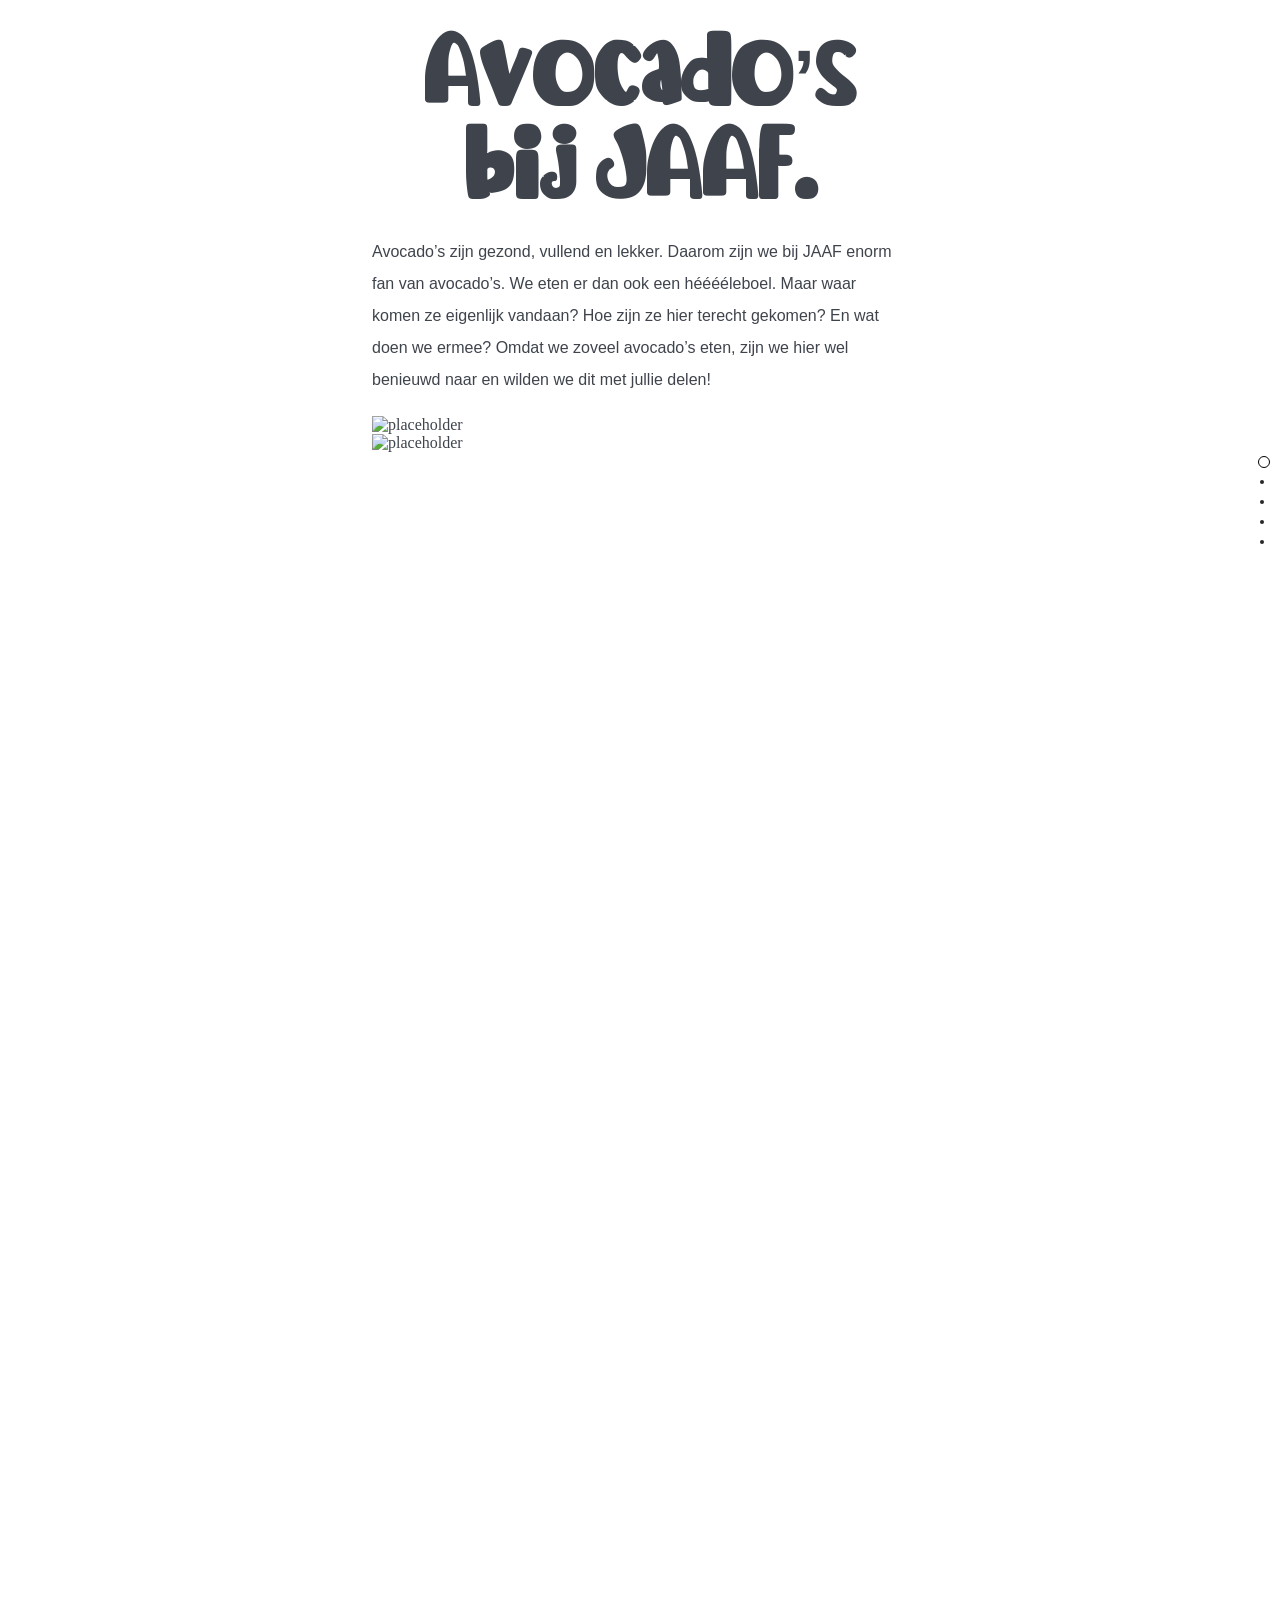
==== index.html @ becb2dcf "Update index.html add html code for horizontal timeline implementation" ====
<!DOCTYPE html>
<html lang="nl">
<head>
  <title>Avocado's bij JAAF</title>
  <meta charset="utf-8">
  <meta name="viewport" content="width=device-width, initial-scale=1">
    
	<link rel="stylesheet" href="css/main.css">
	<link href='css/onepage-scroll.css' rel='stylesheet' type='text/css'>
	<script type="text/javascript" src="https://code.jquery.com/jquery-1.9.1.js"></script>
</head>

<body>
	<main>
		<article>
			<header>
				<h1>Avocado’s bij JAAF.</h1>
				<p>
					Avocado’s zijn gezond, vullend en lekker. Daarom zijn we bij JAAF enorm fan van avocado’s. 
					We eten er dan ook een hééééleboel. Maar waar komen ze eigenlijk vandaan? Hoe zijn ze hier terecht gekomen?
					En wat doen we ermee? Omdat we zoveel avocado’s eten, zijn we hier wel benieuwd naar en wilden we dit met 
					jullie delen!
				</p>
				</div>
				
				<div id="scene">
					<div data-depth="0.2"><img src="https://via.placeholder.com/600x600/09f/fff" alt="placeholder"/></div>
					<div data-depth="0.6"><img src="https://via.placeholder.com/400x400" alt="placeholder"/></div>
				</div> 
			</header>
		</article>
		
		<article class="part-1">
			<section>
				<h1>Een beetje achtergrondinformatie</h1>
				<p>
					De avocado Persea americana is een boom uit Centraal Amerika en staat bekend om zijn gelijknamige voor
					consumptie geschikte vrucht, de avocado of ook wel advocaatpeer genoemd.</p>
				<p>

				<p>
					Het woord ‘avocado’ komt van het spaanse aguacate dat komt van het Nahuati woord ahuacatl. Het Nahuati 
					woord word ook gebruikt voor ‘testikel’, waarschijnlijk door de overeenkomst in uiterlijk tussen de vrucht 
					en het lichaamsdeel.
				</p>

				<p>
					De avocado is peervormig tot rond, 7 tot soms 20 cm lang en kan tot 2,3 kg wegen. De kleur van de schil 
					varieert van groent tot donkerbruin en paarsachtig. De schil van de vrucht is min of meer oneffen of bobbelig.
				</p>

				<p>Het zachte, romige vruchtvlees is groen of geel van kleur en smaakt nootachtig.</p>

				<figure>
					<figcaption></figcaption>
				</figure>
			</section>
		</article>

		<article class="part-2">
			<section>
				<h1>Welke rassen worden in Nederland verkocht?</h1>
				<p>
					In Nederland worden vier verschillende rassen verkocht. Degene die het meest wordt verkocht (en gekocht), 
					is de Hass.
				</p>

				<div class="btns">
					<a href="#one">one</a>
					<a href="#two">two</a>
					<a href="#three">three</a>
					<a href="#four">four</a>
				</div>

				<div id="container "class="avo-info">
					<div id="one">
						<figure></figure>
						<figcaption></figcaption>
						<p>This is the first.</p>
					</div>

					<div id="two">
						<figure></figure>
						<figcaption></figcaption>
						<p>This is the second.</p>
					</div>

					<div id="three"> 
						<figure></figure>
						<figcaption></figcaption>
						<p>And in comes the third.</p>
					</div>

					<div id="four">
						<figure></figure>
						<figcaption></figcaption>
						<p>Last but not least.</p>
					</div>
				</div>
			</section>
		</article>

		<article class="part-3">
			<section>
				<h1>Waar gaan al die avocado’s heen? </h1>
				<p>
						Nederland is na de VS de grootste avocado-importeur ter wereld. Het gros gaat door naar andere landen,
						maar Nederlanders eten zelf ook vier keer meer avocado’s dan in 2008: 39 miljoen. Drie redenen daarvoor:
				</p>
				<ul>
					<li>De avocado is gezond</li>
					<li>De avocado is een instagramster</li>
					<li>De avocado is een allemansvriend</li>
				</ul>
				<aside class="cd-h-timeline js-cd-h-timeline margin-bottom-md">
						<div class="cd-h-timeline__container container">
							 <div class="cd-h-timeline__dates">
									<div class="cd-h-timeline__line">
										 <ol>
												<li><a href="#0" data-date="16/01/2014" class="cd-h-timeline__date cd-h-timeline__date--selected">Import</a></li>
												<li><a href="#0" data-date="28/02/2014" class="cd-h-timeline__date">Export</a></li>
												<!-- other dates here -->
										 </ol>
				 
										 <span class="cd-h-timeline__filling-line" aria-hidden="true"></span>
									</div> <!-- .cd-h-timeline__line -->
							 </div> <!-- .cd-h-timeline__dates -->
				 
							 <ul>
									<li><a href="#0" class="text-replace cd-h-timeline__navigation cd-h-timeline__navigation--prev cd-h-timeline__navigation--inactive">Prev</a></li>
									<li><a href="#0" class="text-replace cd-h-timeline__navigation cd-h-timeline__navigation--next">Next</a></li>
							 </ul>
						</div> <!-- .cd-h-timeline__container -->
				 
						<div class="cd-h-timeline__events">
							 <ol>
									<li class="cd-h-timeline__event cd-h-timeline__event--selected text-component">
										 <div class="cd-h-timeline__event-content container">
												<h2 class="cd-h-timeline__event-title">Import van Avocado's (in Nederland)</h2>
												<em class="cd-h-timeline__event-date">van 2008 tot 2018</em>
						
										 </div>
									</li>
				 
									<li class="cd-h-timeline__event text-component">
										 <!-- event description here -->
										 <div class="cd-h-timeline__event-content container">
												<h2 class="cd-h-timeline__event-title">Export van Avocado's (in Nederland)</h2>
												<em class="cd-h-timeline__event-date">van 2008 tot 2018</em>
						
										 </div>
									</li>
				 
									<!-- other descriptions here -->
							 </ol>
						</div> <!-- .cd-h-timeline__events -->
					</aside>
			
			</section>
		</article>

		<article class="part-4">
			<section>
				<h1>Maar hoe eet je een avocado?</h1>
				<p>Bij Jaaf eten we de avocado meestal met een beetje zout en peper op en stukje brood. Maar wat zouden we er 
					nog meer mee kunnen doen? </p>

				<iframe></iframe>
			</section>
		</article>
	</main>


</body>


<script src="https://cdnjs.cloudflare.com/ajax/libs/parallax/3.1.0/parallax.min.js"></script>
<script type="text/javascript" src="js/jquery.onepage-scroll.js"></script>
<script src="js/script.js"></script>

<script src="js/timeline/util.js"></script> <!-- util functions included in the CodyHouse framework -->
<script src="js/timeline/swipe-content.js"></script> <!-- A Vanilla JavaScript plugin to detect touch interactions -->
<script src="js/timeline/main.js"></script>
</html>
---- css/main.css ----
/* #RESET */
html, body, div, span, applet, object, iframe,
h1, h2, h3, h4, h5, h6, p, blockquote, pre,
a, abbr, acronym, address, big, cite, code,
del, dfn, em, img, ins, kbd, q, s, samp,
small, strike, strong, sub, sup, tt, var,
b, u, i, center,
dl, dt, dd, ol, ul, li,
fieldset, form, label, legend,
table, caption, tbody, tfoot, thead, tr, th, td,
article, aside, canvas, details, embed, 
figure, figcaption, footer, header, hgroup, 
menu, nav, output, ruby, section, summary,
time, mark, audio, video {
	margin: 0;
	padding: 0;
	border: 0;
	font-size: 100%;
	font: inherit;
	vertical-align: baseline;
}

*{
  box-sizing: border-box;
}

/* #STYLEGUIDE */
@import url('https://fonts.googleapis.com/css?family=Noto+Serif+KR:900&display=swap');
@import url('https://fonts.googleapis.com/css?family=Open+Sans:400,600,700&display=swap');

:root{
  --neutral-light: #ffffff;
  --neutral-dark: #3F444C;
  --b-dark: #684B37;
  --b-light: #AF630E;
  --g-dark: #226B00;
  --g-light: #AAD059;
  --g-lighter: #E0F44E;
  --g-lightest: #D6FE71;
  --highlight-one: #F98F71;
  --highlight-two: #F2C954;
  --highlight-three: #56B9EF;

  --title-font: Avocado, sans-serif;
  --heading-font: 'Noto Serif', serif;
  --body-font: 'Open Sans', sans-serif;

  --padding-light: 2em;
  --padding-heavy: 4em;
}

@font-face {
  font-family: 'Avocado';
  src: url('fonts/avo/avocado.otf'); /* IE9 Compat Modes */
  src: url('fonts/avo/avocado.ttf'), /* IE6-IE8 */
}

h1{
  font-size: 3em;
  font-weight: 900;
  font-family: var(--heading-font);
}

p, ul, ol{
  font-size: 1em;
  line-height: 2em;
  margin: 20px 0;
  font-family: var(--body-font);
}

section{
  width: 600px;
  margin: 90px auto;
}

img{
  max-width: 100%;
}


/* #HEADER */
header{
  margin: 0 auto;
  padding: var(--padding-light);
  /*background-color: var(--g-dark);*/
  color: var(--neutral-dark);
  width: 600px;
}

header img{
  text-align: center;
}

header h1{
  font-size: 5em;
  text-align: center;
  font-family: var(--title-font);
}

#scene > div + div{ 
  left: 10%!important;
  top: 10%!important;
}

/* #MAIN */
.part-1{
  color: var(--neutral-light);
  background-color: var(--g-dark);
}

.part-2{
  color: var(--neutral-dark);
  background-color: var(--g-light);
}

.part-3{
  color: var(--neutral-dark);
  background-color: var(--g-lighter);
}

.part-4{
  color: var(--neutral-dark);
  background-color: var(--g-lightest);
}

/* #AVO-INFO */
.avo-info{
  width: 600px;
  display: flex;
  overflow-x:auto;
  flex-wrap: nowrap;
  
}

.avo-info figure{
  width: 400px;
  height: 400px;
  display: block;
}

div#one, div#two, div#three, div#four{
  margin: 0 20px 0 0;
}

div#one figure{
  background: url("https://via.placeholder.com/400x400") no-repeat;
}

div#one figure:hover{
  background: url("https://via.placeholder.com/400x400/yellow") no-repeat;
}

div#two figure{
  background: url("https://via.placeholder.com/400x400") no-repeat;
}

div#two figure:hover{
  background: url("https://via.placeholder.com/400x400/yellow") no-repeat;
}

div#three figure{
  background: url("https://via.placeholder.com/400x400") no-repeat;
}

div#three figure:hover{
  background: url("https://via.placeholder.com/400x400/yellow") no-repeat;
}

div#four figure{
  background: url("https://via.placeholder.com/400x400") no-repeat;
}

div#four figure:hover{
  background: url("https://via.placeholder.com/400x400/yellow") no-repeat;
}

/* #RESPONSIVE CODE */
@media (max-width: 600px) {
  h1{
    font-size: 2em;
  }

  section{
    margin: 0 auto;
  }
  
  header h1{
    font-size: 3.5em;
  }

  div#one figure{
    background: url("https://via.placeholder.com/400x400/yellow") no-repeat;
  }
  div#two figure{
    background: url("https://via.placeholder.com/400x400/yellow") no-repeat;
  }
  div#three figure{
    background: url("https://via.placeholder.com/400x400/yellow") no-repeat;
  }
  div#four figure{
    background: url("https://via.placeholder.com/400x400/yellow") no-repeat;
  }

  header p{
    width: 100%;
    text-align: left;
  }
  section, header{
    width: 100%;
    padding: var(--padding-light);
  }
}
---- css/onepage-scroll.css ----
body, html {
  margin: 0;
  overflow: hidden;
  -webkit-transition: opacity 400ms;
  -moz-transition: opacity 400ms;
  transition: opacity 400ms;
}

body, .onepage-wrapper, html {
  display: block;
  position: static;
  padding: 0;
  width: 100%;
  height: 100%;
}

.onepage-wrapper {
  width: 100%;
  height: 100%;
  display: block;
  position: relative;
  padding: 0;
}

.onepage-wrapper .section {
  width: 100%;
  height: 100%;
}

.onepage-pagination {
  position: absolute;
  right: 10px;
  top: 50%;
  z-index: 5;
  list-style: none;
  margin: 0;
  padding: 0;
}
.onepage-pagination li {
  padding: 0;
  text-align: center;
}
.onepage-pagination li a{
  padding: 10px;
  width: 4px;
  height: 4px;
  display: block;
  
}
.onepage-pagination li a:before{
  content: '';
  position: absolute;
  width: 4px;
  height: 4px;
  background: rgba(0,0,0,0.85);
  border-radius: 10px;
  -webkit-border-radius: 10px;
  -moz-border-radius: 10px;
}

.onepage-pagination li a.active:before{
  width: 10px;
  height: 10px;
  background: none;
  border: 1px solid black;
  margin-top: -4px;
  left: 8px;
}

.disabled-onepage-scroll, .disabled-onepage-scroll .wrapper {
  overflow: auto;
}

.disabled-onepage-scroll .onepage-wrapper .section {
  position: relative !important;
  top: auto !important;
  left: auto !important;
}
.disabled-onepage-scroll .onepage-wrapper {
  -webkit-transform: none !important;
  -moz-transform: none !important;
  transform: none !important;
  -ms-transform: none !important;
  min-height: 100%;
}


.disabled-onepage-scroll .onepage-pagination {
  display: none;
}

body.disabled-onepage-scroll, .disabled-onepage-scroll .onepage-wrapper, html {
  position: inherit;
}
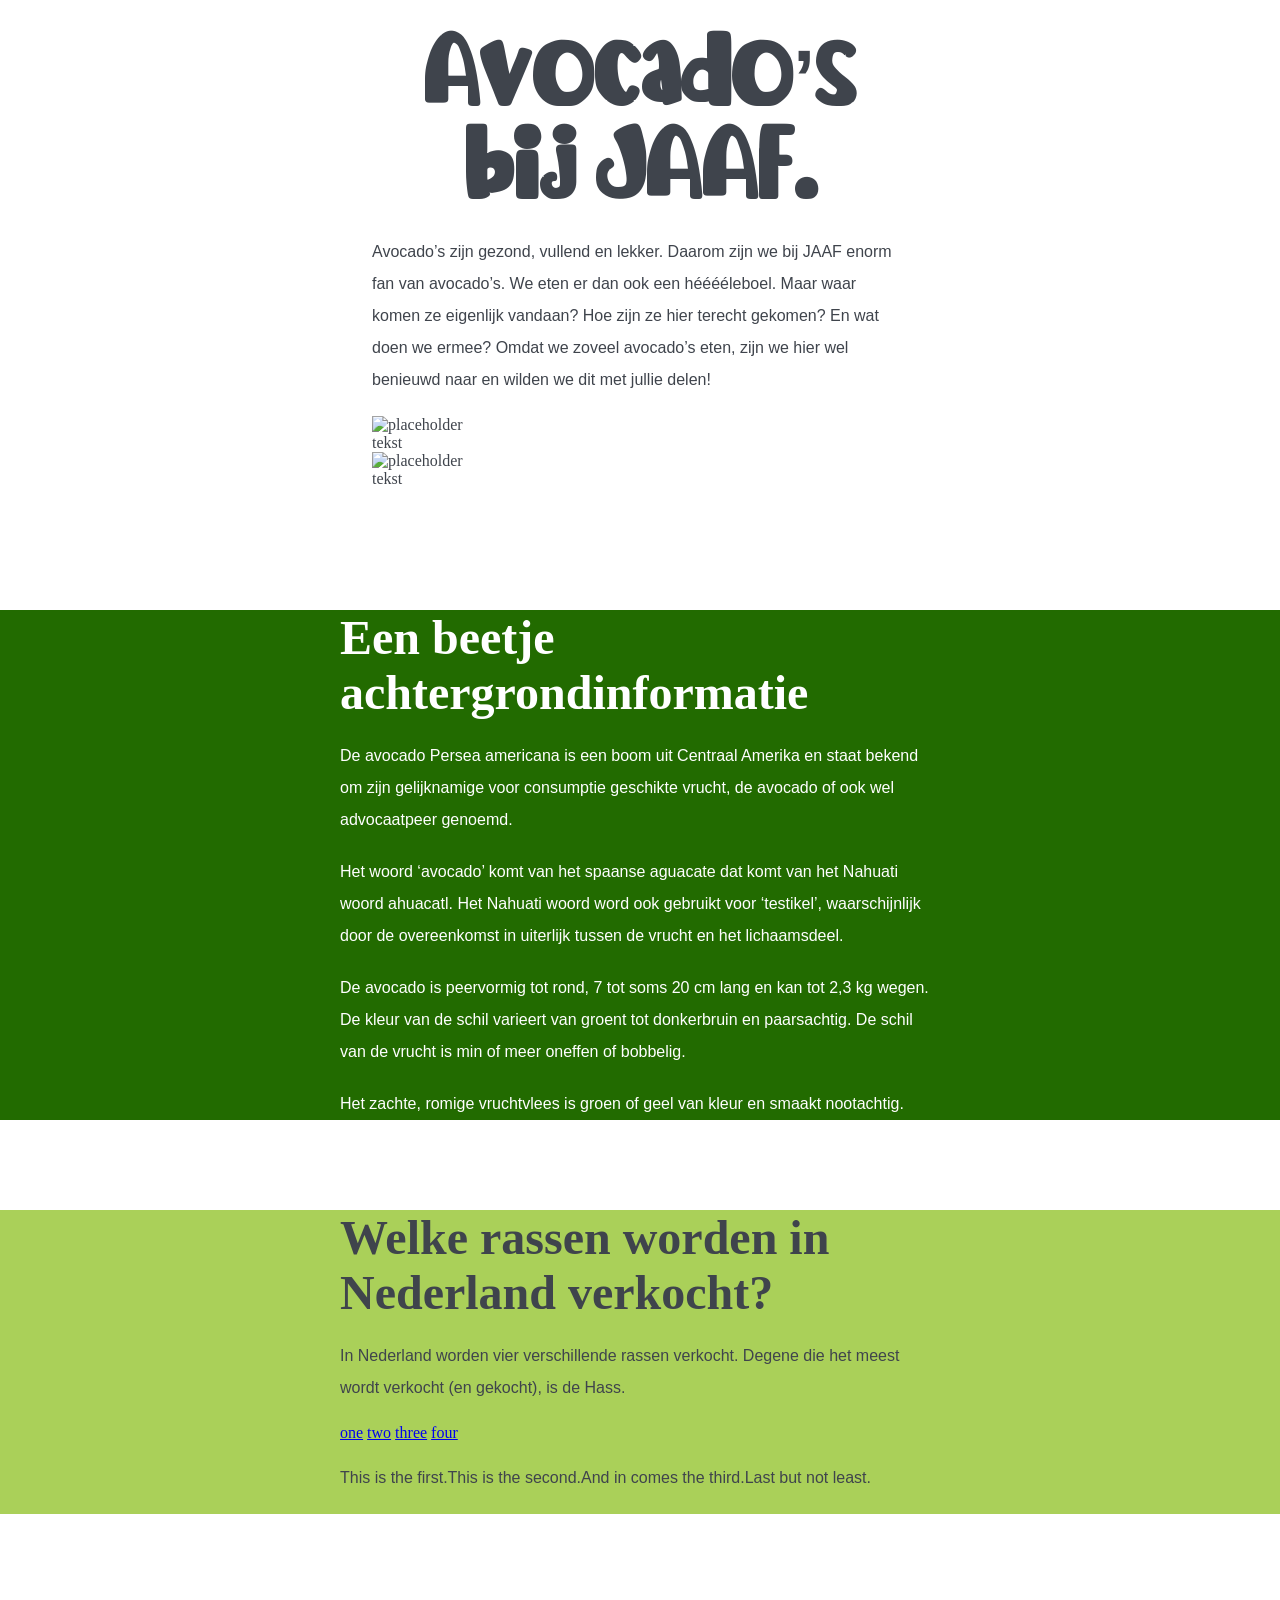
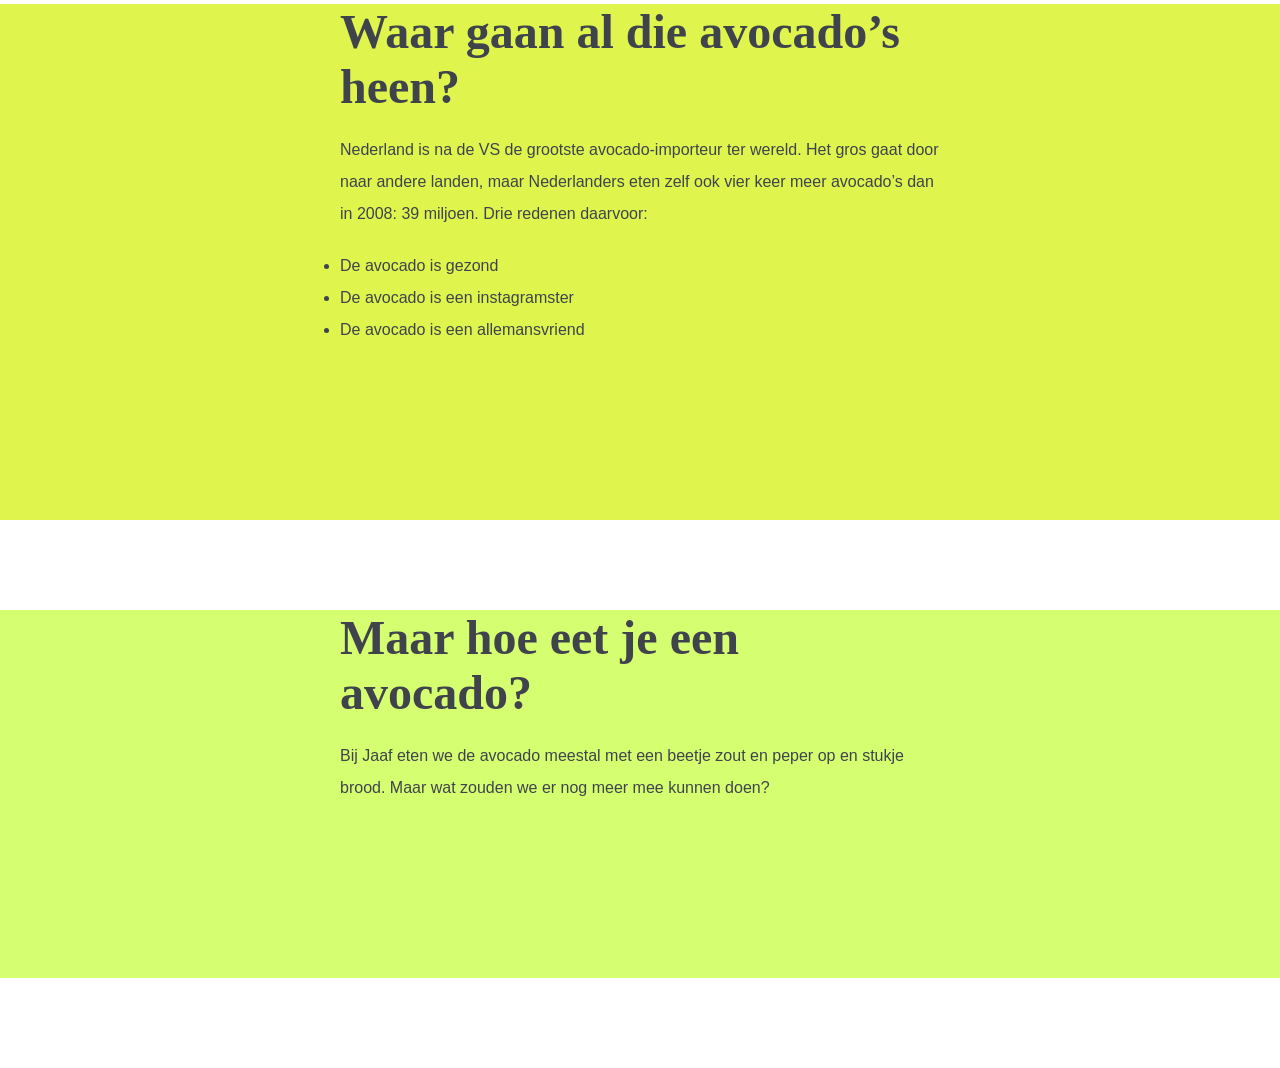
==== commit 215fa8bf: "clean up code" ====
--- a/index.html
+++ b/index.html
@@ -6,8 +6,6 @@
   <meta name="viewport" content="width=device-width, initial-scale=1">
     
 	<link rel="stylesheet" href="css/main.css">
-	<link href='css/onepage-scroll.css' rel='stylesheet' type='text/css'>
-	<script type="text/javascript" src="https://code.jquery.com/jquery-1.9.1.js"></script>
 </head>
 
 <body>
@@ -23,9 +21,9 @@
 				</p>
 				</div>
 				
-				<div id="scene">
-					<div data-depth="0.2"><img src="https://via.placeholder.com/600x600/09f/fff" alt="placeholder"/></div>
-					<div data-depth="0.6"><img src="https://via.placeholder.com/400x400" alt="placeholder"/></div>
+				<div class="parallax">
+					<figure><img src="https://via.placeholder.com/600x600/09f/fff" alt="placeholder"/> <figcaption>tekst</figcaption></figure>
+					<figure><img src="https://via.placeholder.com/400x400" alt="placeholder"/> <figcaption>tekst</figcaption></figure>
 				</div> 
 			</header>
 		</article>
@@ -72,26 +70,26 @@
 					<a href="#four">four</a>
 				</div>
 
-				<div id="container "class="avo-info">
-					<div id="one">
+				<div class="avo-info">
+					<div class="one">
 						<figure></figure>
 						<figcaption></figcaption>
 						<p>This is the first.</p>
 					</div>
 
-					<div id="two">
+					<div class="two">
 						<figure></figure>
 						<figcaption></figcaption>
 						<p>This is the second.</p>
 					</div>
 
-					<div id="three"> 
+					<div class="three"> 
 						<figure></figure>
 						<figcaption></figcaption>
 						<p>And in comes the third.</p>
 					</div>
 
-					<div id="four">
+					<div class="four">
 						<figure></figure>
 						<figcaption></figcaption>
 						<p>Last but not least.</p>
@@ -112,50 +110,7 @@
 					<li>De avocado is een instagramster</li>
 					<li>De avocado is een allemansvriend</li>
 				</ul>
-				<aside class="cd-h-timeline js-cd-h-timeline margin-bottom-md">
-						<div class="cd-h-timeline__container container">
-							 <div class="cd-h-timeline__dates">
-									<div class="cd-h-timeline__line">
-										 <ol>
-												<li><a href="#0" data-date="16/01/2014" class="cd-h-timeline__date cd-h-timeline__date--selected">Import</a></li>
-												<li><a href="#0" data-date="28/02/2014" class="cd-h-timeline__date">Export</a></li>
-												<!-- other dates here -->
-										 </ol>
-				 
-										 <span class="cd-h-timeline__filling-line" aria-hidden="true"></span>
-									</div> <!-- .cd-h-timeline__line -->
-							 </div> <!-- .cd-h-timeline__dates -->
-				 
-							 <ul>
-									<li><a href="#0" class="text-replace cd-h-timeline__navigation cd-h-timeline__navigation--prev cd-h-timeline__navigation--inactive">Prev</a></li>
-									<li><a href="#0" class="text-replace cd-h-timeline__navigation cd-h-timeline__navigation--next">Next</a></li>
-							 </ul>
-						</div> <!-- .cd-h-timeline__container -->
-				 
-						<div class="cd-h-timeline__events">
-							 <ol>
-									<li class="cd-h-timeline__event cd-h-timeline__event--selected text-component">
-										 <div class="cd-h-timeline__event-content container">
-												<h2 class="cd-h-timeline__event-title">Import van Avocado's (in Nederland)</h2>
-												<em class="cd-h-timeline__event-date">van 2008 tot 2018</em>
-						
-										 </div>
-									</li>
-				 
-									<li class="cd-h-timeline__event text-component">
-										 <!-- event description here -->
-										 <div class="cd-h-timeline__event-content container">
-												<h2 class="cd-h-timeline__event-title">Export van Avocado's (in Nederland)</h2>
-												<em class="cd-h-timeline__event-date">van 2008 tot 2018</em>
-						
-										 </div>
-									</li>
-				 
-									<!-- other descriptions here -->
-							 </ol>
-						</div> <!-- .cd-h-timeline__events -->
-					</aside>
-			
+				<video></video>
 			</section>
 		</article>
 
@@ -173,12 +128,5 @@
 
 </body>
 
-
-<script src="https://cdnjs.cloudflare.com/ajax/libs/parallax/3.1.0/parallax.min.js"></script>
-<script type="text/javascript" src="js/jquery.onepage-scroll.js"></script>
 <script src="js/script.js"></script>
-
-<script src="js/timeline/util.js"></script> <!-- util functions included in the CodyHouse framework -->
-<script src="js/timeline/swipe-content.js"></script> <!-- A Vanilla JavaScript plugin to detect touch interactions -->
-<script src="js/timeline/main.js"></script>
 </html>
--- a/css/main.css
+++ b/css/main.css
@@ -80,11 +80,10 @@
 
 /* #HEADER */
 header{
+  width: 600px;
   margin: 0 auto;
+  color: var(--neutral-dark);
   padding: var(--padding-light);
-  /*background-color: var(--g-dark);*/
-  color: var(--neutral-dark);
-  width: 600px;
 }
 
 header img{
@@ -129,49 +128,6 @@
   display: flex;
   overflow-x:auto;
   flex-wrap: nowrap;
-  
-}
-
-.avo-info figure{
-  width: 400px;
-  height: 400px;
-  display: block;
-}
-
-div#one, div#two, div#three, div#four{
-  margin: 0 20px 0 0;
-}
-
-div#one figure{
-  background: url("https://via.placeholder.com/400x400") no-repeat;
-}
-
-div#one figure:hover{
-  background: url("https://via.placeholder.com/400x400/yellow") no-repeat;
-}
-
-div#two figure{
-  background: url("https://via.placeholder.com/400x400") no-repeat;
-}
-
-div#two figure:hover{
-  background: url("https://via.placeholder.com/400x400/yellow") no-repeat;
-}
-
-div#three figure{
-  background: url("https://via.placeholder.com/400x400") no-repeat;
-}
-
-div#three figure:hover{
-  background: url("https://via.placeholder.com/400x400/yellow") no-repeat;
-}
-
-div#four figure{
-  background: url("https://via.placeholder.com/400x400") no-repeat;
-}
-
-div#four figure:hover{
-  background: url("https://via.placeholder.com/400x400/yellow") no-repeat;
 }
 
 /* #RESPONSIVE CODE */
@@ -209,4 +165,5 @@
     width: 100%;
     padding: var(--padding-light);
   }
-}+}
+
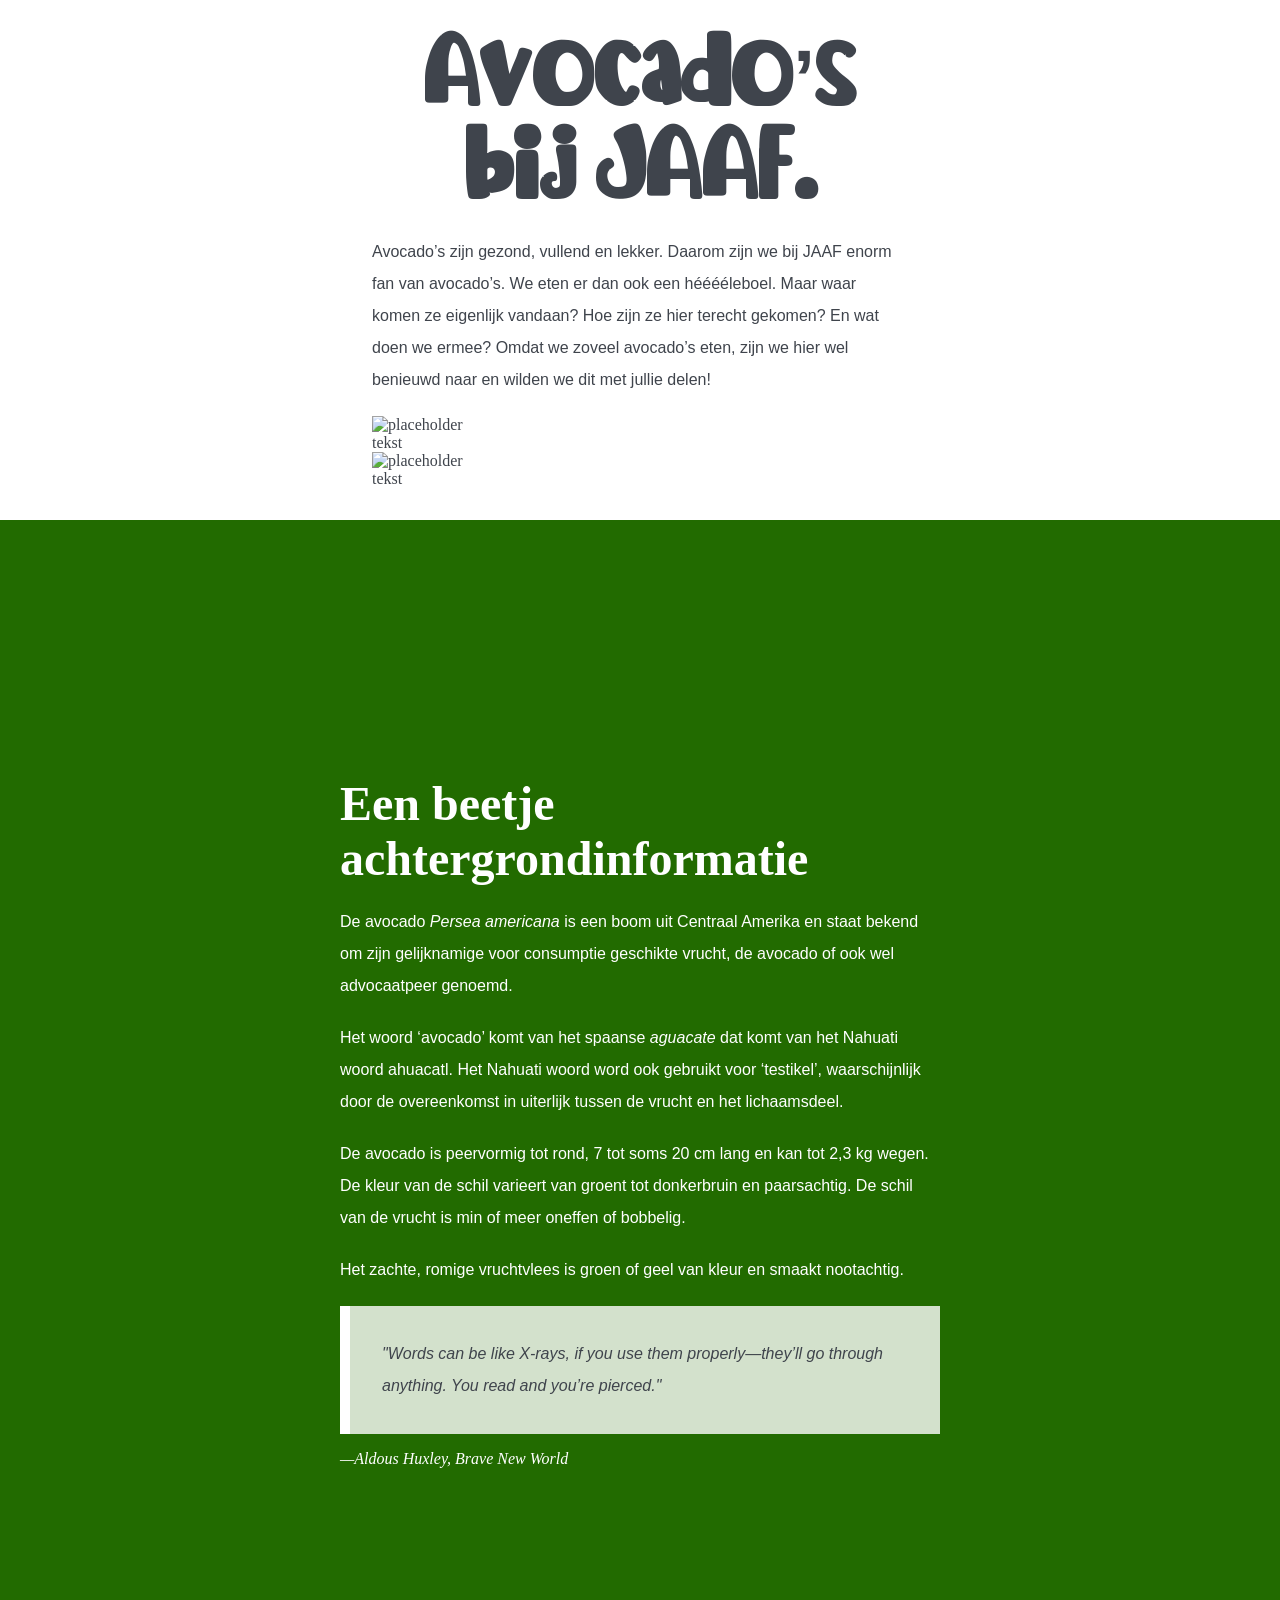
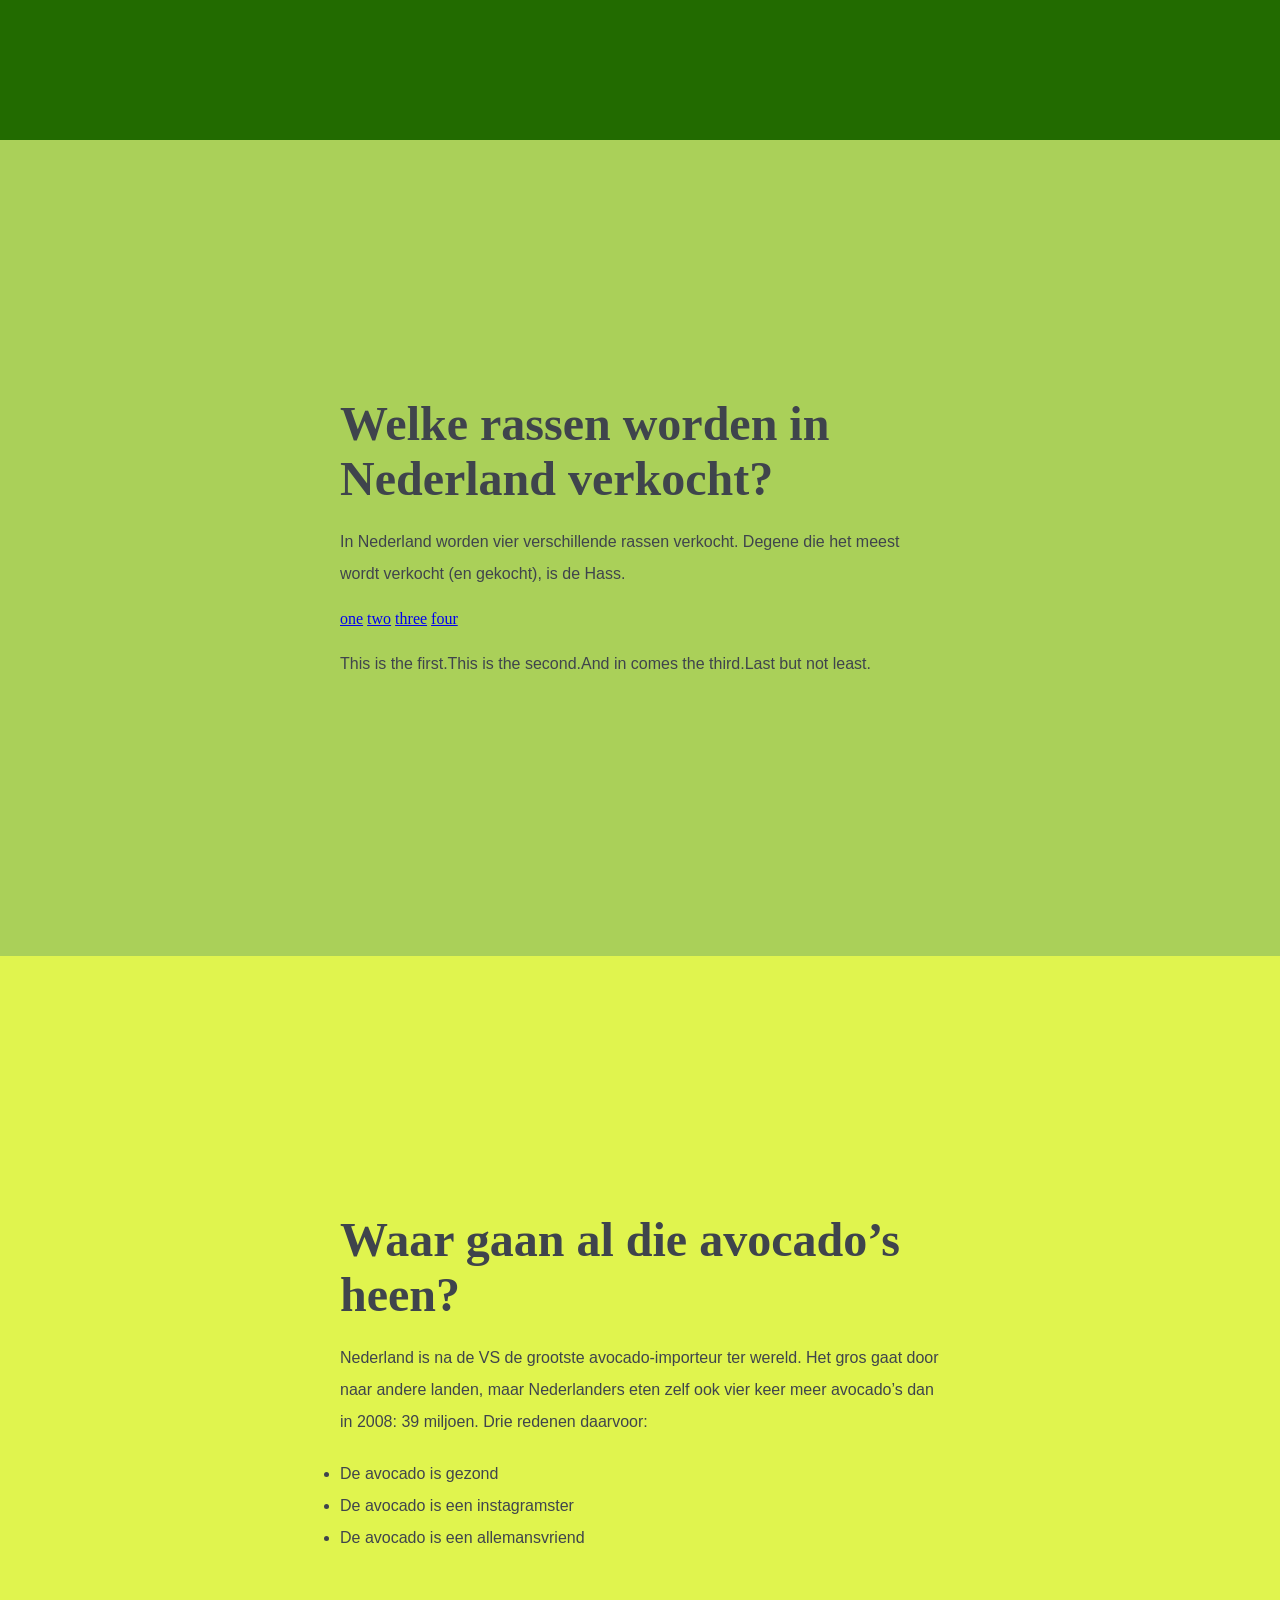
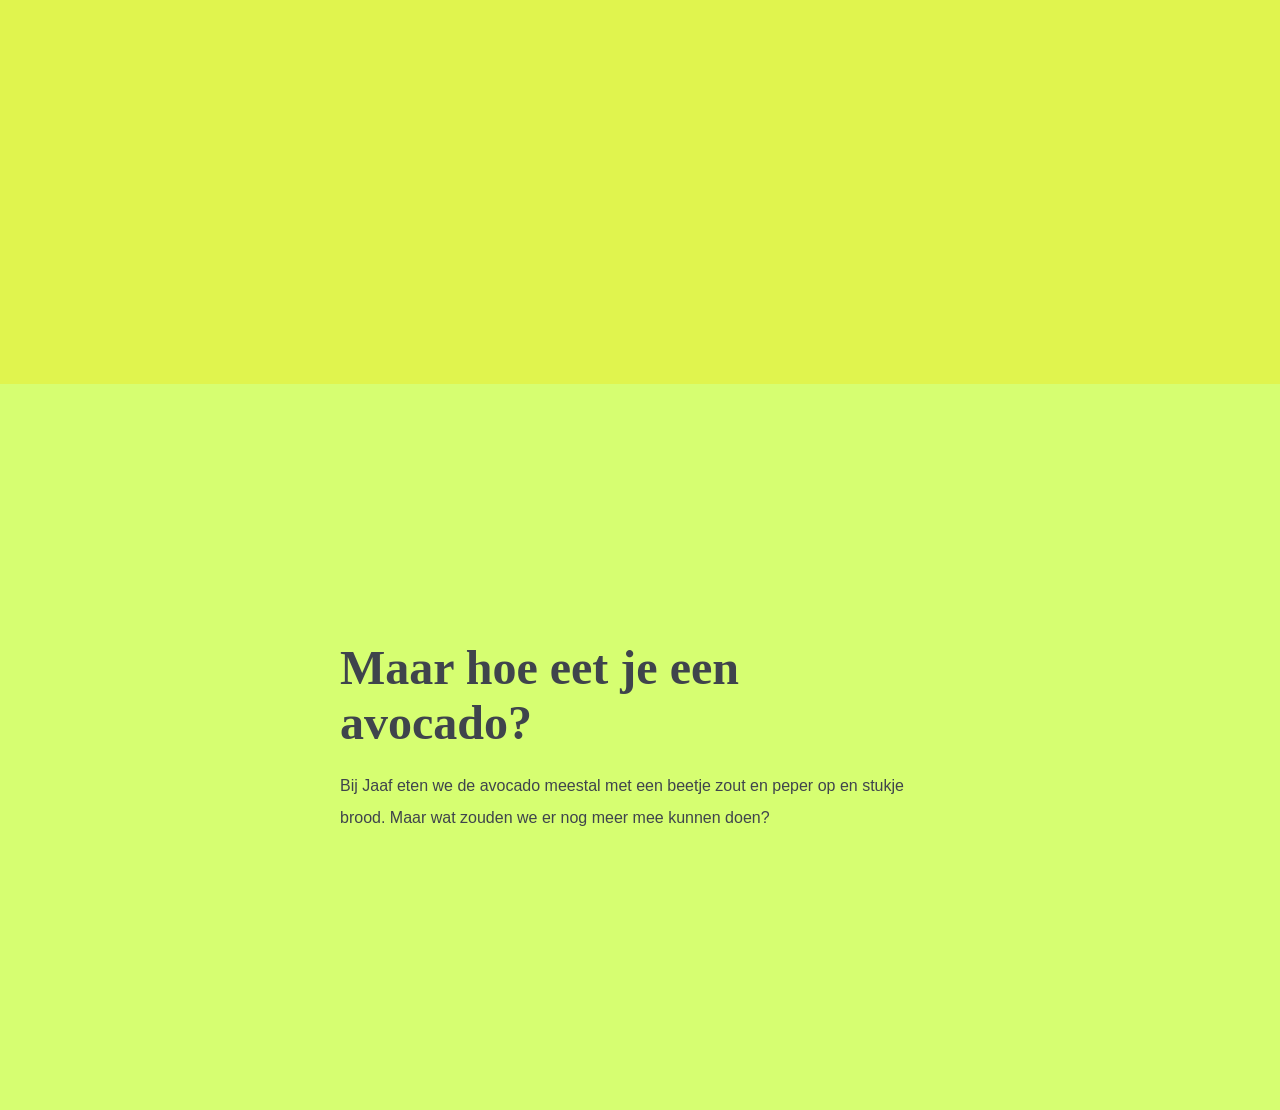
==== commit d42db46e: "Update index.html" ====
--- a/index.html
+++ b/index.html
@@ -32,12 +32,12 @@
 			<section>
 				<h1>Een beetje achtergrondinformatie</h1>
 				<p>
-					De avocado Persea americana is een boom uit Centraal Amerika en staat bekend om zijn gelijknamige voor
+					De avocado <i>Persea americana</i> is een boom uit Centraal Amerika en staat bekend om zijn gelijknamige voor
 					consumptie geschikte vrucht, de avocado of ook wel advocaatpeer genoemd.</p>
 				<p>
 
 				<p>
-					Het woord ‘avocado’ komt van het spaanse aguacate dat komt van het Nahuati woord ahuacatl. Het Nahuati 
+					Het woord ‘avocado’ komt van het spaanse <i>aguacate</i> dat komt van het Nahuati woord ahuacatl. Het Nahuati 
 					woord word ook gebruikt voor ‘testikel’, waarschijnlijk door de overeenkomst in uiterlijk tussen de vrucht 
 					en het lichaamsdeel.
 				</p>
@@ -52,6 +52,11 @@
 				<figure>
 					<figcaption></figcaption>
 				</figure>
+
+				<blockquote cite="https://www.huxley.net/bnw/four.html">
+					<p>"Words can be like X-rays, if you use them properly—they’ll go through anything. You read and you’re pierced."</p>
+					<footer>—Aldous Huxley, <cite>Brave New World</cite></footer>
+				</blockquote>
 			</section>
 		</article>
 
@@ -119,8 +124,7 @@
 				<h1>Maar hoe eet je een avocado?</h1>
 				<p>Bij Jaaf eten we de avocado meestal met een beetje zout en peper op en stukje brood. Maar wat zouden we er 
 					nog meer mee kunnen doen? </p>
-
-				<iframe></iframe>
+					<div class='tableauPlaceholder' id='viz1580226875819' style='position: relative'><noscript><a href='#'><img alt=' ' src='https:&#47;&#47;public.tableau.com&#47;static&#47;images&#47;Bo&#47;Book1_15802266759100&#47;Sheet1&#47;1_rss.png' style='border: none' /></a></noscript><object class='tableauViz'  style='display:none;'><param name='host_url' value='https%3A%2F%2Fpublic.tableau.com%2F' /> <param name='embed_code_version' value='3' /> <param name='site_root' value='' /><param name='name' value='Book1_15802266759100&#47;Sheet1' /><param name='tabs' value='no' /><param name='toolbar' value='yes' /><param name='static_image' value='https:&#47;&#47;public.tableau.com&#47;static&#47;images&#47;Bo&#47;Book1_15802266759100&#47;Sheet1&#47;1.png' /> <param name='animate_transition' value='yes' /><param name='display_static_image' value='yes' /><param name='display_spinner' value='yes' /><param name='display_overlay' value='yes' /><param name='display_count' value='yes' /><param name='filter' value='publish=yes' /></object></div>                <script type='text/javascript'>                    var divElement = document.getElementById('viz1580226875819');                    var vizElement = divElement.getElementsByTagName('object')[0];                    vizElement.style.width='100%';vizElement.style.height=(divElement.offsetWidth*0.75)+'px';                    var scriptElement = document.createElement('script');                    scriptElement.src = 'https://public.tableau.com/javascripts/api/viz_v1.js';                    vizElement.parentNode.insertBefore(scriptElement, vizElement);                </script>
 			</section>
 		</article>
 	</main>
--- a/css/main.css
+++ b/css/main.css
@@ -70,11 +70,30 @@
 
 section{
   width: 600px;
-  margin: 90px auto;
+  margin: 0 auto;
+  padding: 20% 0; 
 }
 
 img{
   max-width: 100%;
+}
+
+i{
+  font-style: italic;
+}
+
+blockquote p{
+  margin: 0;
+  padding: 2em;
+  font-style: italic;
+  color: var(--neutral-dark);
+  background-color: rgba(255, 255, 255, 0.8);
+  border-left: 10px solid rgba(255, 255, 255, 1);
+}
+
+blockquote footer{
+  padding: 1em 0;
+  font-style: italic;
 }
 
 
@@ -94,11 +113,6 @@
   font-size: 5em;
   text-align: center;
   font-family: var(--title-font);
-}
-
-#scene > div + div{ 
-  left: 10%!important;
-  top: 10%!important;
 }
 
 /* #MAIN */
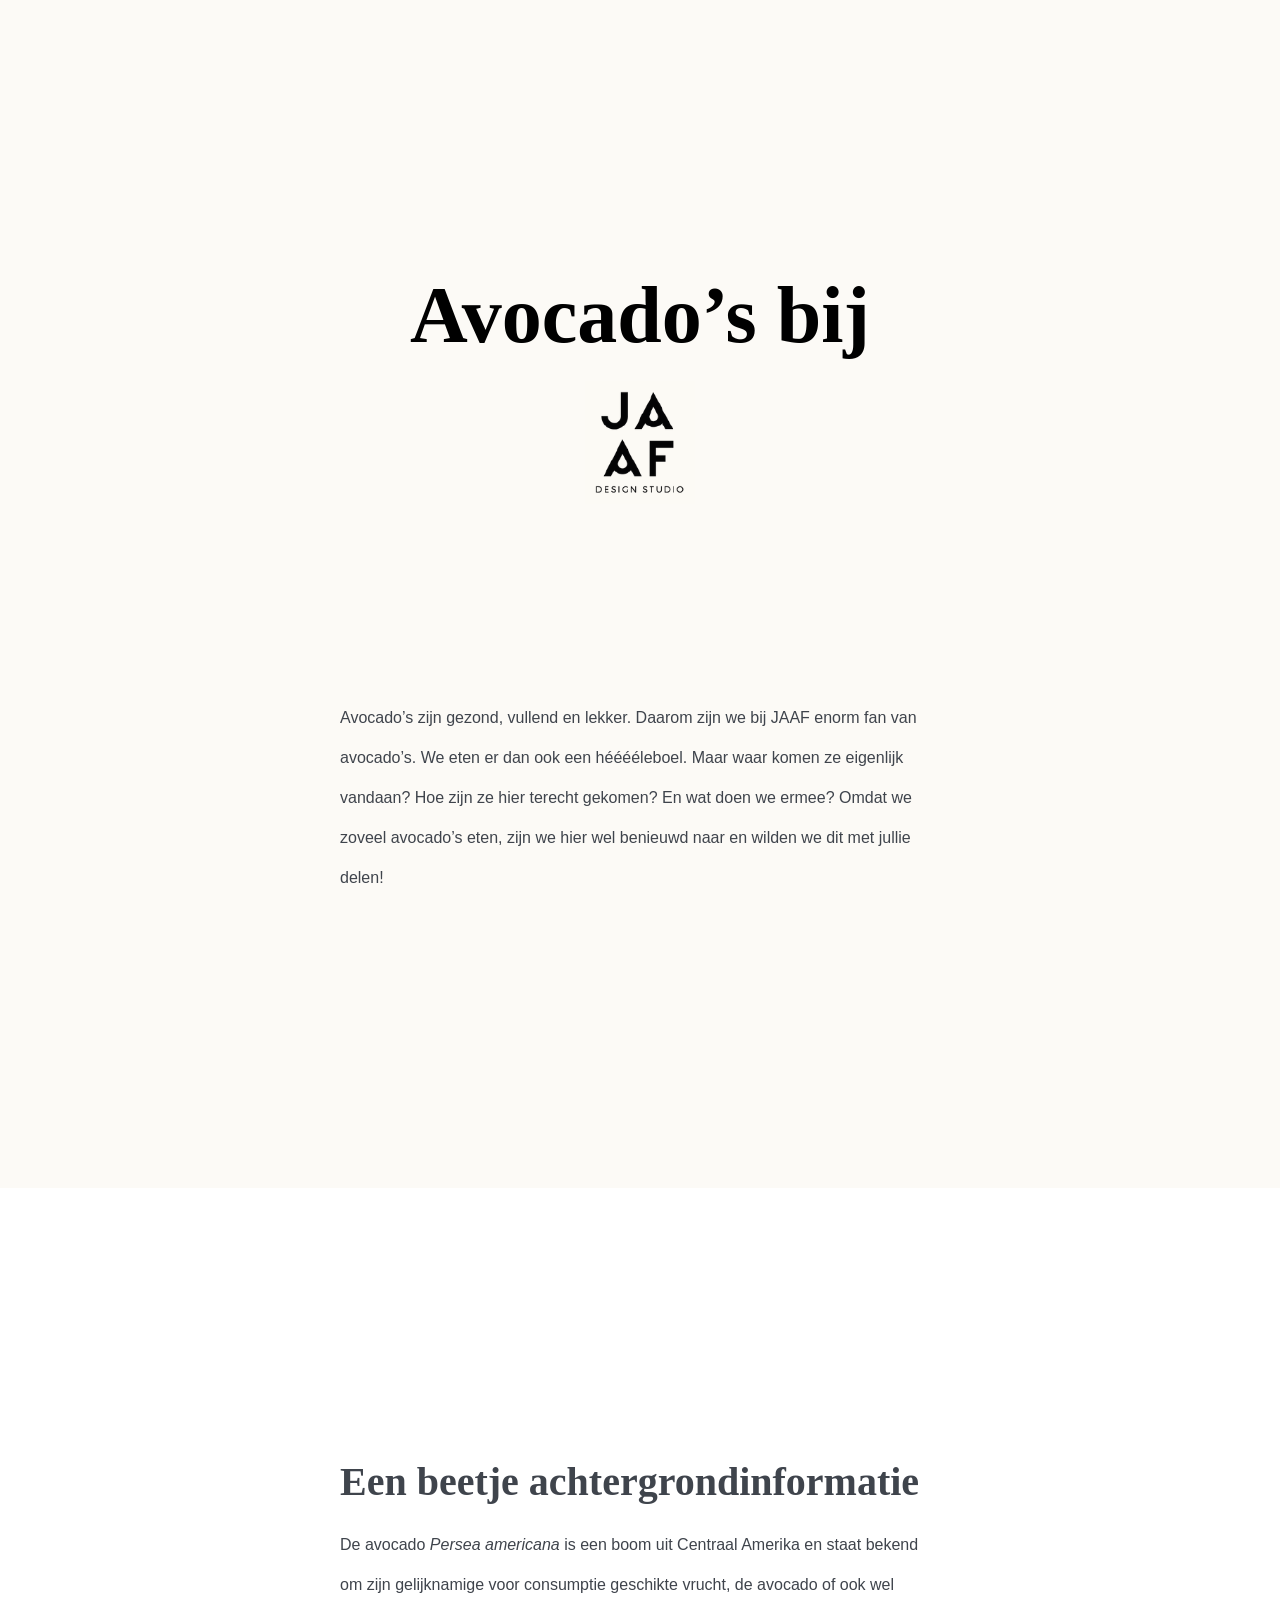
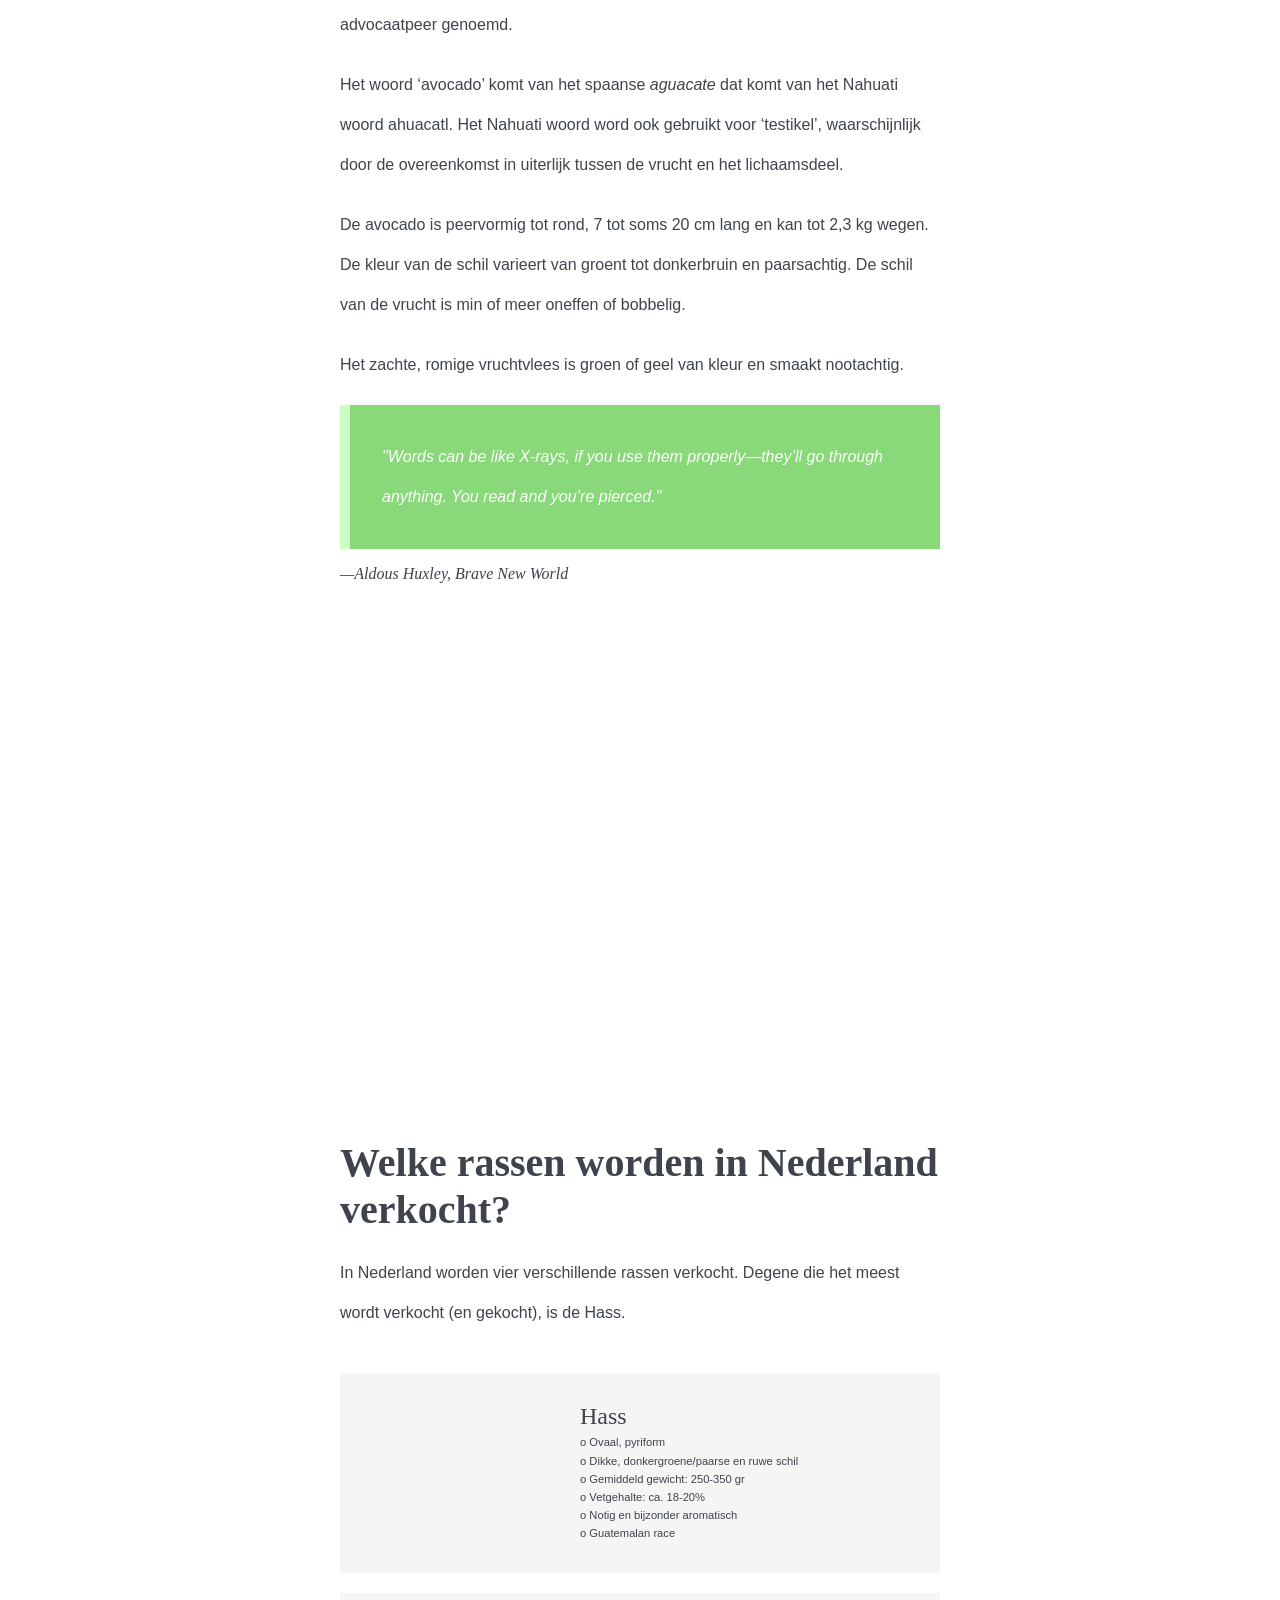
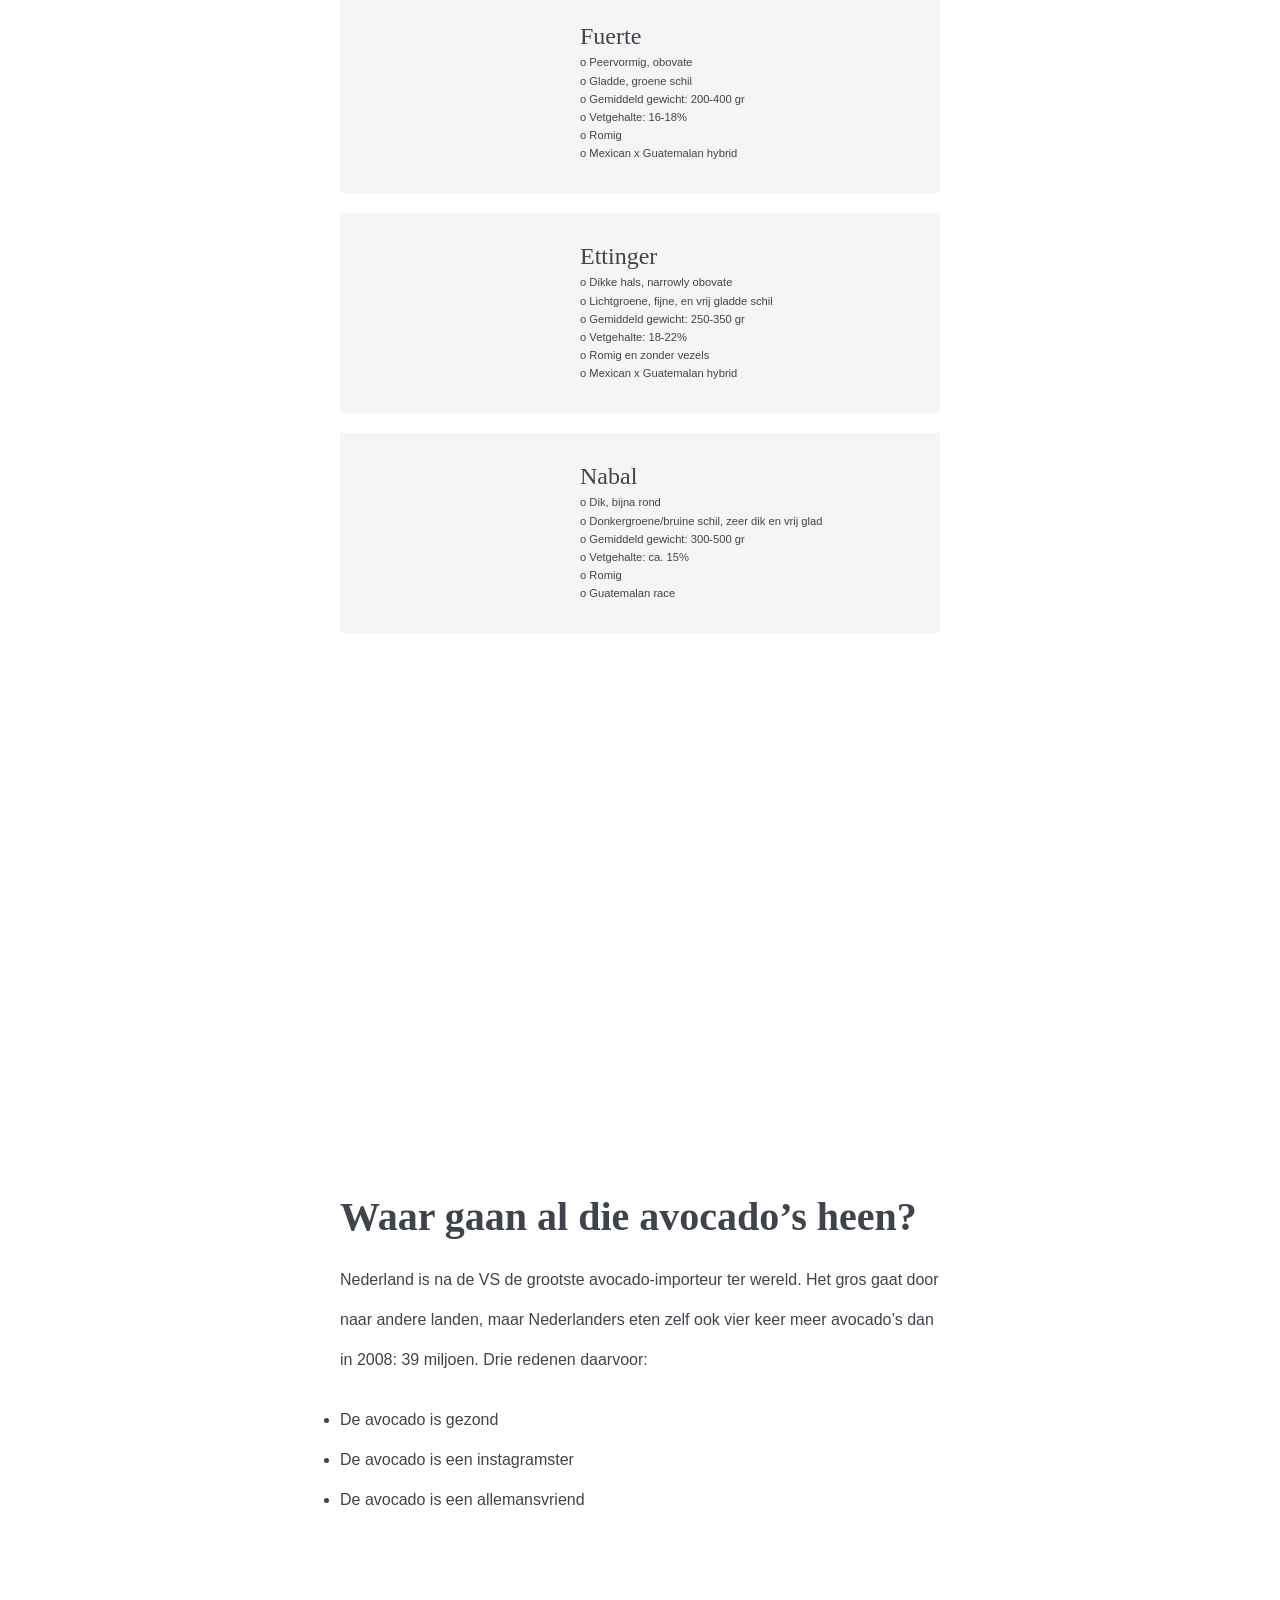
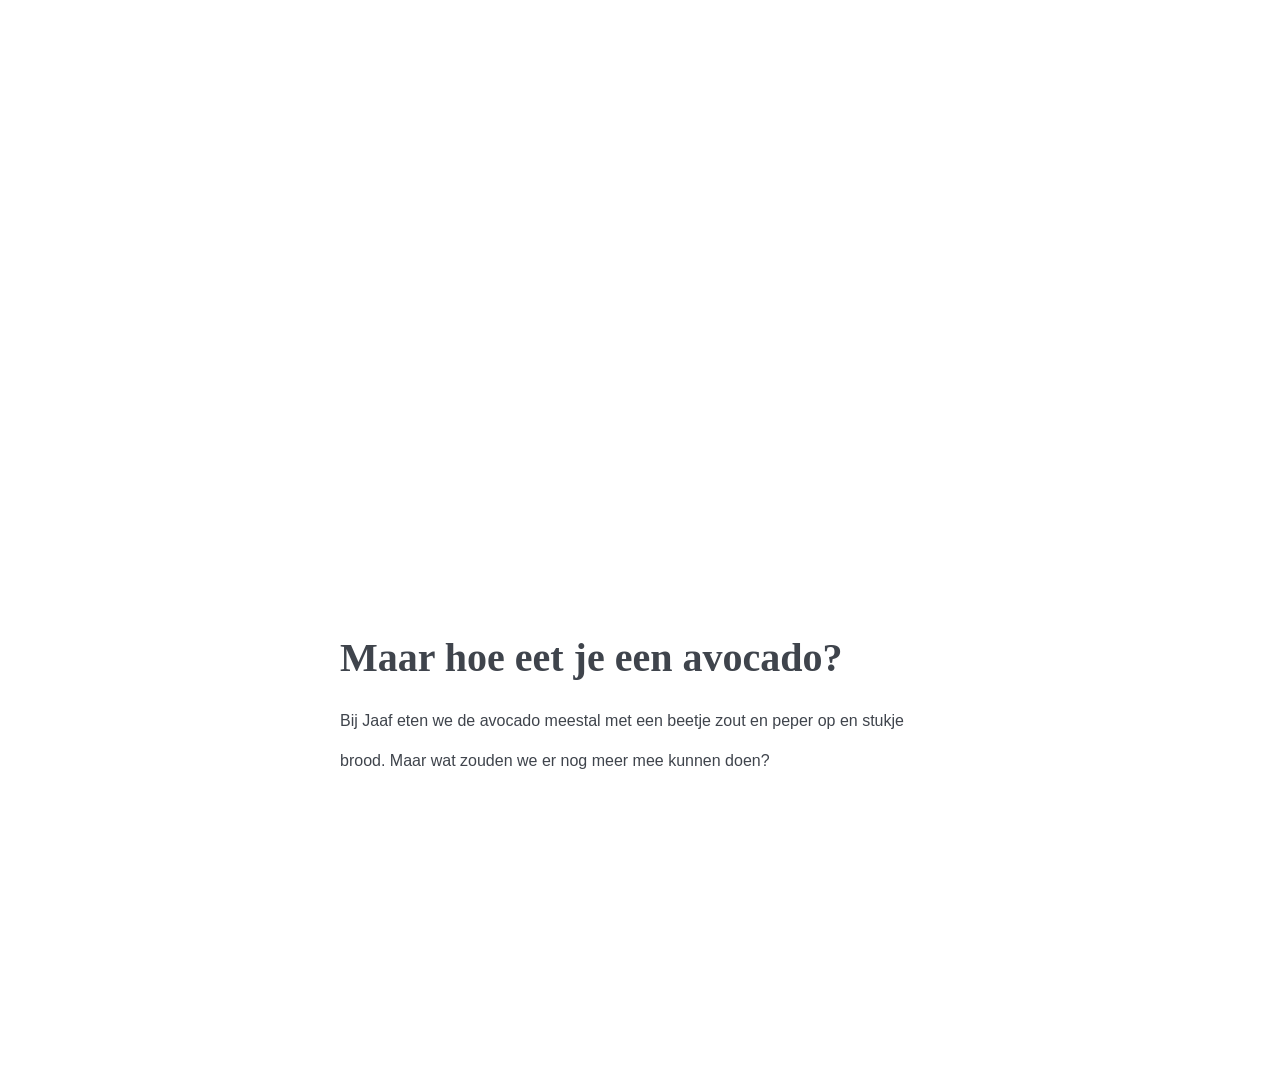
==== commit d61661da: "change project" ====
--- a/index.html
+++ b/index.html
@@ -10,9 +10,19 @@
 
 <body>
 	<main>
-		<article>
+		<article class="intro">
 			<header>
-				<h1>Avocado’s bij JAAF.</h1>
+				<div class="parallax">
+				<h1>Avocado’s bij</h1>
+				<img src="media/img/jaaf_logo.png" alt="a logo"/>
+				
+				<video autoplay muted>
+					<source src="media/vid/avointro.mp4"
+						type="video/mp4">	
+					Sorry, your browser doesn't support embedded videos.
+				</video>
+				
+				</div> 
 				<p>
 					Avocado’s zijn gezond, vullend en lekker. Daarom zijn we bij JAAF enorm fan van avocado’s. 
 					We eten er dan ook een hééééleboel. Maar waar komen ze eigenlijk vandaan? Hoe zijn ze hier terecht gekomen?
@@ -21,10 +31,7 @@
 				</p>
 				</div>
 				
-				<div class="parallax">
-					<figure><img src="https://via.placeholder.com/600x600/09f/fff" alt="placeholder"/> <figcaption>tekst</figcaption></figure>
-					<figure><img src="https://via.placeholder.com/400x400" alt="placeholder"/> <figcaption>tekst</figcaption></figure>
-				</div> 
+				
 			</header>
 		</article>
 		
@@ -32,12 +39,12 @@
 			<section>
 				<h1>Een beetje achtergrondinformatie</h1>
 				<p>
-					De avocado <i>Persea americana</i> is een boom uit Centraal Amerika en staat bekend om zijn gelijknamige voor
-					consumptie geschikte vrucht, de avocado of ook wel advocaatpeer genoemd.</p>
-				<p>
+					De avocado <i>Persea americana</i> <span class="show_info">"De latijnse benaming"</span>is een boom uit Centraal Amerika en staat bekend om zijn gelijknamige voor
+					consumptie geschikte vrucht, de avocado of ook wel advocaatpeer genoemd.
+				</p> 
 
 				<p>
-					Het woord ‘avocado’ komt van het spaanse <i>aguacate</i> dat komt van het Nahuati woord ahuacatl. Het Nahuati 
+					Het woord ‘avocado’ komt van het spaanse <i>aguacate</i> <span class="show_info">"De spaanse benaming"</span>dat komt van het Nahuati woord ahuacatl. Het Nahuati 
 					woord word ook gebruikt voor ‘testikel’, waarschijnlijk door de overeenkomst in uiterlijk tussen de vrucht 
 					en het lichaamsdeel.
 				</p>
@@ -68,36 +75,58 @@
 					is de Hass.
 				</p>
 
-				<div class="btns">
-					<a href="#one">one</a>
-					<a href="#two">two</a>
-					<a href="#three">three</a>
-					<a href="#four">four</a>
-				</div>
-
 				<div class="avo-info">
 					<div class="one">
-						<figure></figure>
-						<figcaption></figcaption>
-						<p>This is the first.</p>
+						<figure>
+							<figcaption>Hass</figcaption>
+								<p>o		 Ovaal, pyriform<p>
+								<p>o    Dikke, donkergroene/paarse en ruwe schil</p>
+								<p>o    Gemiddeld gewicht: 250-350 gr</p>
+								<p>o    Vetgehalte: ca. 18-20%</p>
+								<p>o    Notig en bijzonder aromatisch</p>
+								<p>o    Guatemalan race</p>
+						</figure>
+						
+						
 					</div>
 
 					<div class="two">
-						<figure></figure>
-						<figcaption></figcaption>
-						<p>This is the second.</p>
+						<figure>
+							<figcaption>Fuerte</figcaption>
+							<p>o    Peervormig, obovate</p>
+							<p>o    Gladde, groene schil</p>
+							<p>o    Gemiddeld gewicht: 200-400 gr</p>
+							<p>o    Vetgehalte: 16-18%</p>
+							<p>o    Romig</p>
+							<p>o    Mexican x Guatemalan hybrid</p>							
+						</figure>
+						
 					</div>
 
 					<div class="three"> 
-						<figure></figure>
-						<figcaption></figcaption>
-						<p>And in comes the third.</p>
+						<figure>
+							<figcaption>Ettinger</figcaption>
+							<p>o    Dikke hals, narrowly obovate</p>
+							<p>o    Lichtgroene, fijne, en vrij gladde schil</p>
+							<p>o    Gemiddeld gewicht: 250-350 gr</p>
+							<p>o    Vetgehalte: 18-22%</p>
+							<p>o    Romig en zonder vezels</p>
+							<p>o    Mexican x Guatemalan hybrid</p>									
+							
+						</figure>
+						
 					</div>
 
 					<div class="four">
-						<figure></figure>
-						<figcaption></figcaption>
-						<p>Last but not least.</p>
+						<figure>
+							<figcaption>Nabal</figcaption>
+							<p>o    Dik, bijna rond</p>
+							<p>o    Donkergroene/bruine schil, zeer dik en vrij glad</p>
+							<p>o    Gemiddeld gewicht: 300-500 gr</p>
+							<p>o    Vetgehalte: ca. 15%</p>
+							<p>o    Romig</p>
+							<p>o    Guatemalan race</p>
+						</figure>
 					</div>
 				</div>
 			</section>
@@ -124,7 +153,7 @@
 				<h1>Maar hoe eet je een avocado?</h1>
 				<p>Bij Jaaf eten we de avocado meestal met een beetje zout en peper op en stukje brood. Maar wat zouden we er 
 					nog meer mee kunnen doen? </p>
-					<div class='tableauPlaceholder' id='viz1580226875819' style='position: relative'><noscript><a href='#'><img alt=' ' src='https:&#47;&#47;public.tableau.com&#47;static&#47;images&#47;Bo&#47;Book1_15802266759100&#47;Sheet1&#47;1_rss.png' style='border: none' /></a></noscript><object class='tableauViz'  style='display:none;'><param name='host_url' value='https%3A%2F%2Fpublic.tableau.com%2F' /> <param name='embed_code_version' value='3' /> <param name='site_root' value='' /><param name='name' value='Book1_15802266759100&#47;Sheet1' /><param name='tabs' value='no' /><param name='toolbar' value='yes' /><param name='static_image' value='https:&#47;&#47;public.tableau.com&#47;static&#47;images&#47;Bo&#47;Book1_15802266759100&#47;Sheet1&#47;1.png' /> <param name='animate_transition' value='yes' /><param name='display_static_image' value='yes' /><param name='display_spinner' value='yes' /><param name='display_overlay' value='yes' /><param name='display_count' value='yes' /><param name='filter' value='publish=yes' /></object></div>                <script type='text/javascript'>                    var divElement = document.getElementById('viz1580226875819');                    var vizElement = divElement.getElementsByTagName('object')[0];                    vizElement.style.width='100%';vizElement.style.height=(divElement.offsetWidth*0.75)+'px';                    var scriptElement = document.createElement('script');                    scriptElement.src = 'https://public.tableau.com/javascripts/api/viz_v1.js';                    vizElement.parentNode.insertBefore(scriptElement, vizElement);                </script>
+					<div class='tableauPlaceholder' id='viz1580227500332' style='position: relative'><noscript><a href='#'><img alt=' ' src='https:&#47;&#47;public.tableau.com&#47;static&#47;images&#47;Bo&#47;Book1_15802266759100&#47;Sheet1&#47;1_rss.png' style='border: none' /></a></noscript><object class='tableauViz'  style='display:none;'><param name='host_url' value='https%3A%2F%2Fpublic.tableau.com%2F' /> <param name='embed_code_version' value='3' /> <param name='site_root' value='' /><param name='name' value='Book1_15802266759100&#47;Sheet1' /><param name='tabs' value='no' /><param name='toolbar' value='yes' /><param name='static_image' value='https:&#47;&#47;public.tableau.com&#47;static&#47;images&#47;Bo&#47;Book1_15802266759100&#47;Sheet1&#47;1.png' /> <param name='animate_transition' value='yes' /><param name='display_static_image' value='yes' /><param name='display_spinner' value='yes' /><param name='display_overlay' value='yes' /><param name='display_count' value='yes' /><param name='filter' value='publish=yes' /></object></div>                <script type='text/javascript'>                    var divElement = document.getElementById('viz1580227500332');                    var vizElement = divElement.getElementsByTagName('object')[0];                    vizElement.style.width='100%';vizElement.style.height=(divElement.offsetWidth*0.75)+'px';                    var scriptElement = document.createElement('script');                    scriptElement.src = 'https://public.tableau.com/javascripts/api/viz_v1.js';                    vizElement.parentNode.insertBefore(scriptElement, vizElement);                </script>
 			</section>
 		</article>
 	</main>
--- a/css/main.css
+++ b/css/main.css
@@ -44,26 +44,21 @@
   --title-font: Avocado, sans-serif;
   --heading-font: 'Noto Serif', serif;
   --body-font: 'Open Sans', sans-serif;
-
-  --padding-light: 2em;
-  --padding-heavy: 4em;
-}
-
-@font-face {
-  font-family: 'Avocado';
-  src: url('fonts/avo/avocado.otf'); /* IE9 Compat Modes */
-  src: url('fonts/avo/avocado.ttf'), /* IE6-IE8 */
+}
+
+body{
+  overflow-x: hidden;
 }
 
 h1{
-  font-size: 3em;
+  font-size: 2.5em;
   font-weight: 900;
   font-family: var(--heading-font);
 }
 
 p, ul, ol{
   font-size: 1em;
-  line-height: 2em;
+  line-height: 2.5em;
   margin: 20px 0;
   font-family: var(--body-font);
 }
@@ -71,24 +66,47 @@
 section{
   width: 600px;
   margin: 0 auto;
-  padding: 20% 0; 
-}
-
-img{
+  padding: 30vh 0; 
+}
+
+img, video{
   max-width: 100%;
 }
 
 i{
   font-style: italic;
+}
+
+p i:hover{
+  cursor: default;
+  color: var(--g-light);
+}
+
+i:hover + .show_info{
+  opacity: 1;
+  transition: opacity 0.5s;
+}
+
+.show_info{
+  left: 7vw;
+  opacity: 0;
+  padding: 15px;
+  font-size: 12px;
+  font-style: italic;
+  position: absolute;
+  border-radius: 5px;
+  transition: opacity 0.5s;
+  color: var(--neutral-light);
+  background-color: rgba(108, 207, 89, 1);
 }
 
 blockquote p{
   margin: 0;
   padding: 2em;
   font-style: italic;
-  color: var(--neutral-dark);
-  background-color: rgba(255, 255, 255, 0.8);
-  border-left: 10px solid rgba(255, 255, 255, 1);
+  color: var(--neutral-light);
+  background-color: rgba(108, 207, 89, 0.8);
+  border-left: 10px solid rgb(204, 253, 195);
 }
 
 blockquote footer{
@@ -101,47 +119,124 @@
 header{
   width: 600px;
   margin: 0 auto;
-  color: var(--neutral-dark);
-  padding: var(--padding-light);
-}
-
-header img{
-  text-align: center;
+  padding: 30vh 0;
+  color: var(--neutral-dark);
 }
 
 header h1{
+  color: black;
   font-size: 5em;
   text-align: center;
-  font-family: var(--title-font);
+  font-family: var(--heading-font);
+  
+}
+
+header h1 + img{
+  top: 50px;
+  width: 110px;
+  padding: 10px;
+  display: block;
+  position: sticky;
+  margin: 20px auto;
+  position: -webkit-sticky;
+  background-color: rgba(252, 250, 246, 0.9);
 }
 
 /* #MAIN */
+.intro{
+  background-color:#FCFAF6;
+}
+
 .part-1{
-  color: var(--neutral-light);
-  background-color: var(--g-dark);
+  color: var(--neutral-dark);
 }
 
 .part-2{
   color: var(--neutral-dark);
-  background-color: var(--g-light);
 }
 
 .part-3{
   color: var(--neutral-dark);
-  background-color: var(--g-lighter);
 }
 
 .part-4{
   color: var(--neutral-dark);
-  background-color: var(--g-lightest);
 }
 
 /* #AVO-INFO */
 .avo-info{
   width: 600px;
-  display: flex;
   overflow-x:auto;
-  flex-wrap: nowrap;
+}
+
+.avo-info figure{
+  display: block;
+  padding-right: 2em;
+}
+
+.avo-info figure p{
+  margin: 7px 0;
+  line-height: 1em;
+  font-size: 0.7em;
+}
+
+.avo-info figure figcaption{
+  font-size: 1.5em;
+}
+
+.one, .two, .three, .four{
+  display:flex;
+  margin: 20px 0;
+  background-color: #F5F5F5;
+}
+
+.one{
+  height: 200px;
+  background-size: 200px;
+  background-repeat: no-repeat;
+  background-image: url("https://via.placeholder.com/200x200");
+}
+
+.one figure, .two figure, .three figure, .four figure{
+  margin-top: 30px;
+  margin-left: 240px;
+}
+
+.two{
+  height: 200px;
+  background-size: 200px;
+  background-repeat: no-repeat;
+  background-image: url("https://via.placeholder.com/200x200");
+}
+
+.three{
+  height: 200px;
+  background-size: 200px;
+  background-repeat: no-repeat;
+  background-image: url("https://via.placeholder.com/200x200");
+}
+
+.four{
+  height: 200px;
+  background-size: 200px;
+  background-repeat: no-repeat;
+  background-image: url("https://via.placeholder.com/200x200");
+}
+
+.one:hover{
+  background-image: url("https://via.placeholder.com/200x200/f00/fff");
+}
+
+.two:hover{
+  background-image: url("https://via.placeholder.com/200x200/f00/fff");
+}
+
+.three:hover{
+  background-image: url("https://via.placeholder.com/200x200/f00/fff");
+}
+
+.four:hover{
+  background-image: url("https://via.placeholder.com/200x200/f00/fff");
 }
 
 /* #RESPONSIVE CODE */
@@ -158,17 +253,21 @@
     font-size: 3.5em;
   }
 
-  div#one figure{
-    background: url("https://via.placeholder.com/400x400/yellow") no-repeat;
-  }
-  div#two figure{
-    background: url("https://via.placeholder.com/400x400/yellow") no-repeat;
-  }
-  div#three figure{
-    background: url("https://via.placeholder.com/400x400/yellow") no-repeat;
-  }
-  div#four figure{
-    background: url("https://via.placeholder.com/400x400/yellow") no-repeat;
+  /*#AVOCADO*/
+  .one{
+    background-image: url("https://via.placeholder.com/200x200/f00/fff");
+  }
+  
+  .two{
+    background-image: url("https://via.placeholder.com/200x200/f00/fff");
+  }
+  
+  .three{
+    background-image: url("https://via.placeholder.com/200x200/f00/fff");
+  }
+  
+  .four{
+    background-image: url("https://via.placeholder.com/200x200/f00/fff");
   }
 
   header p{
@@ -177,7 +276,21 @@
   }
   section, header{
     width: 100%;
-    padding: var(--padding-light);
-  }
-}
-
+    padding: 2em;
+  }
+  .avo-info{
+    width:100%;
+  }
+
+  .avo-info figure p{
+    margin: 8px 0;
+    line-height: 1em;
+    font-size: 0.7em;
+  }
+
+  .one figure, .two figure, .three figure, .four figure{
+    margin-top: 20px;
+    margin-left: 220px;
+  }
+}
+
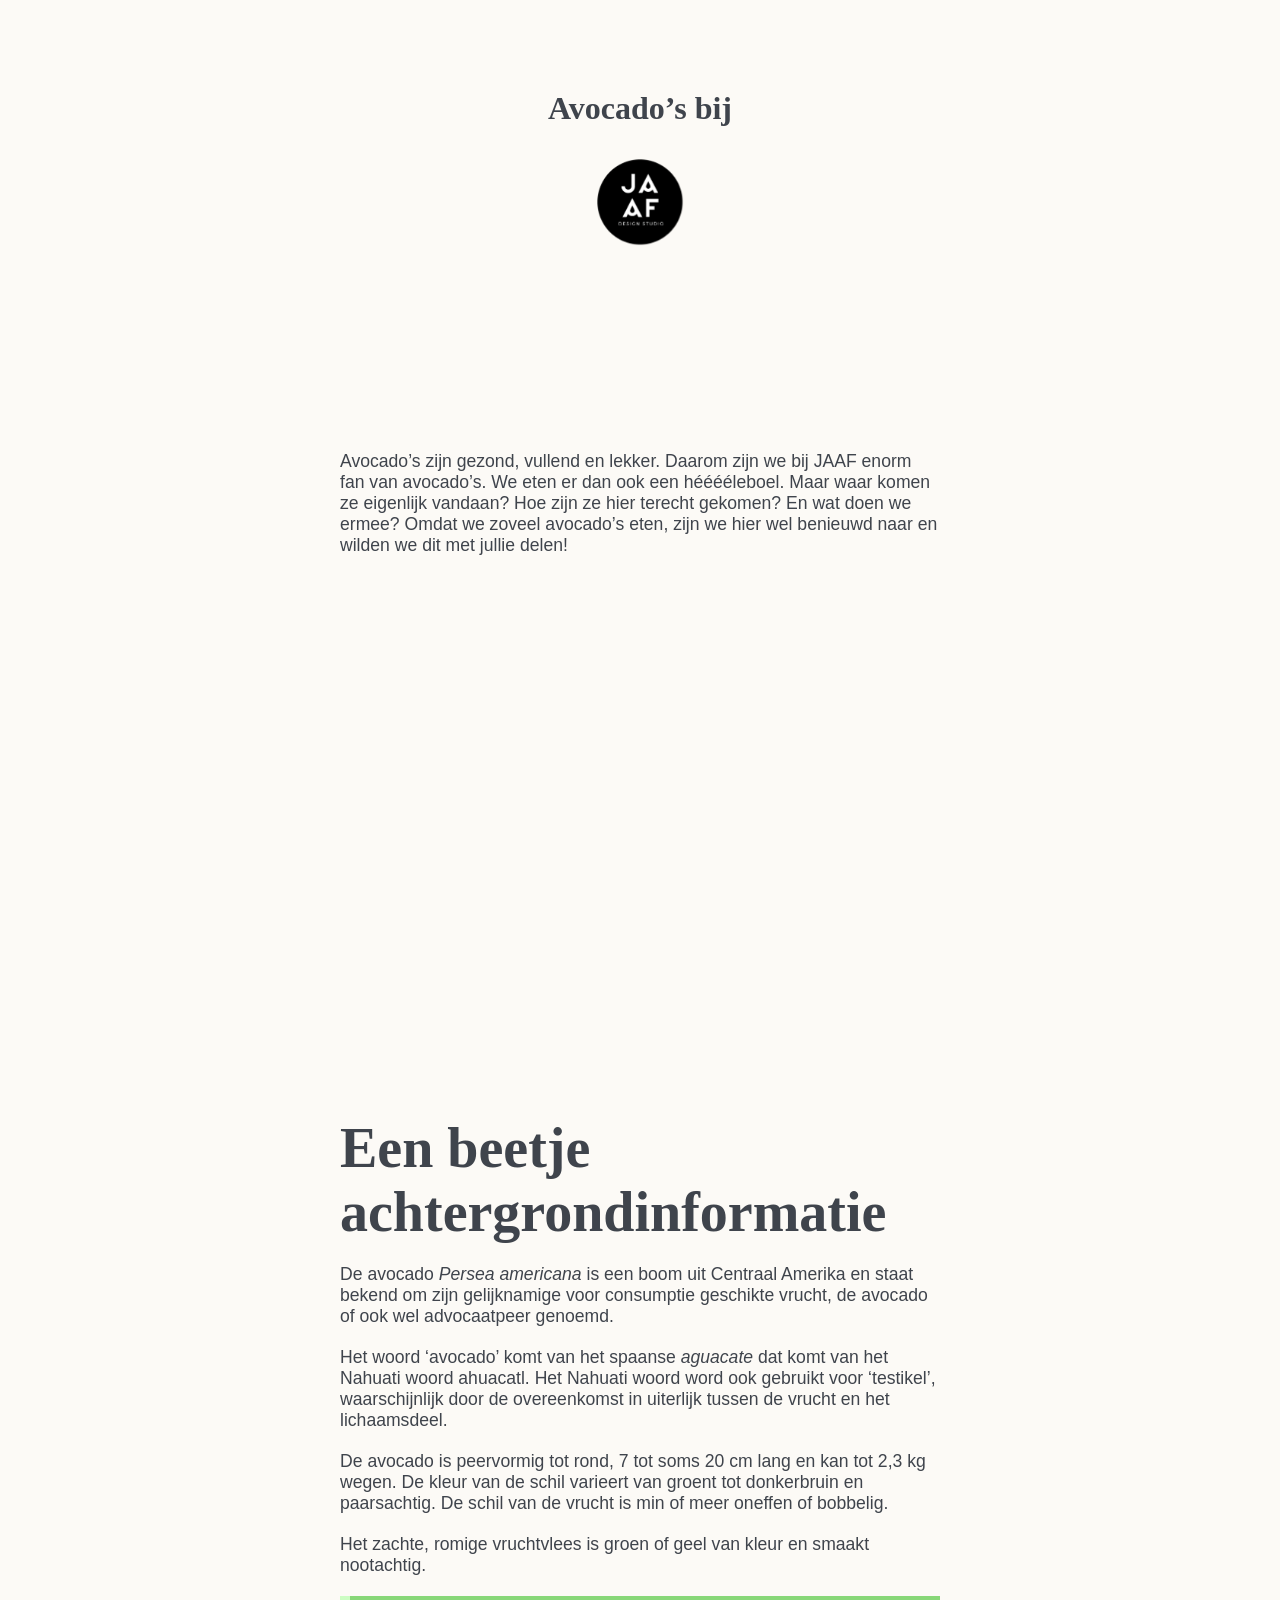
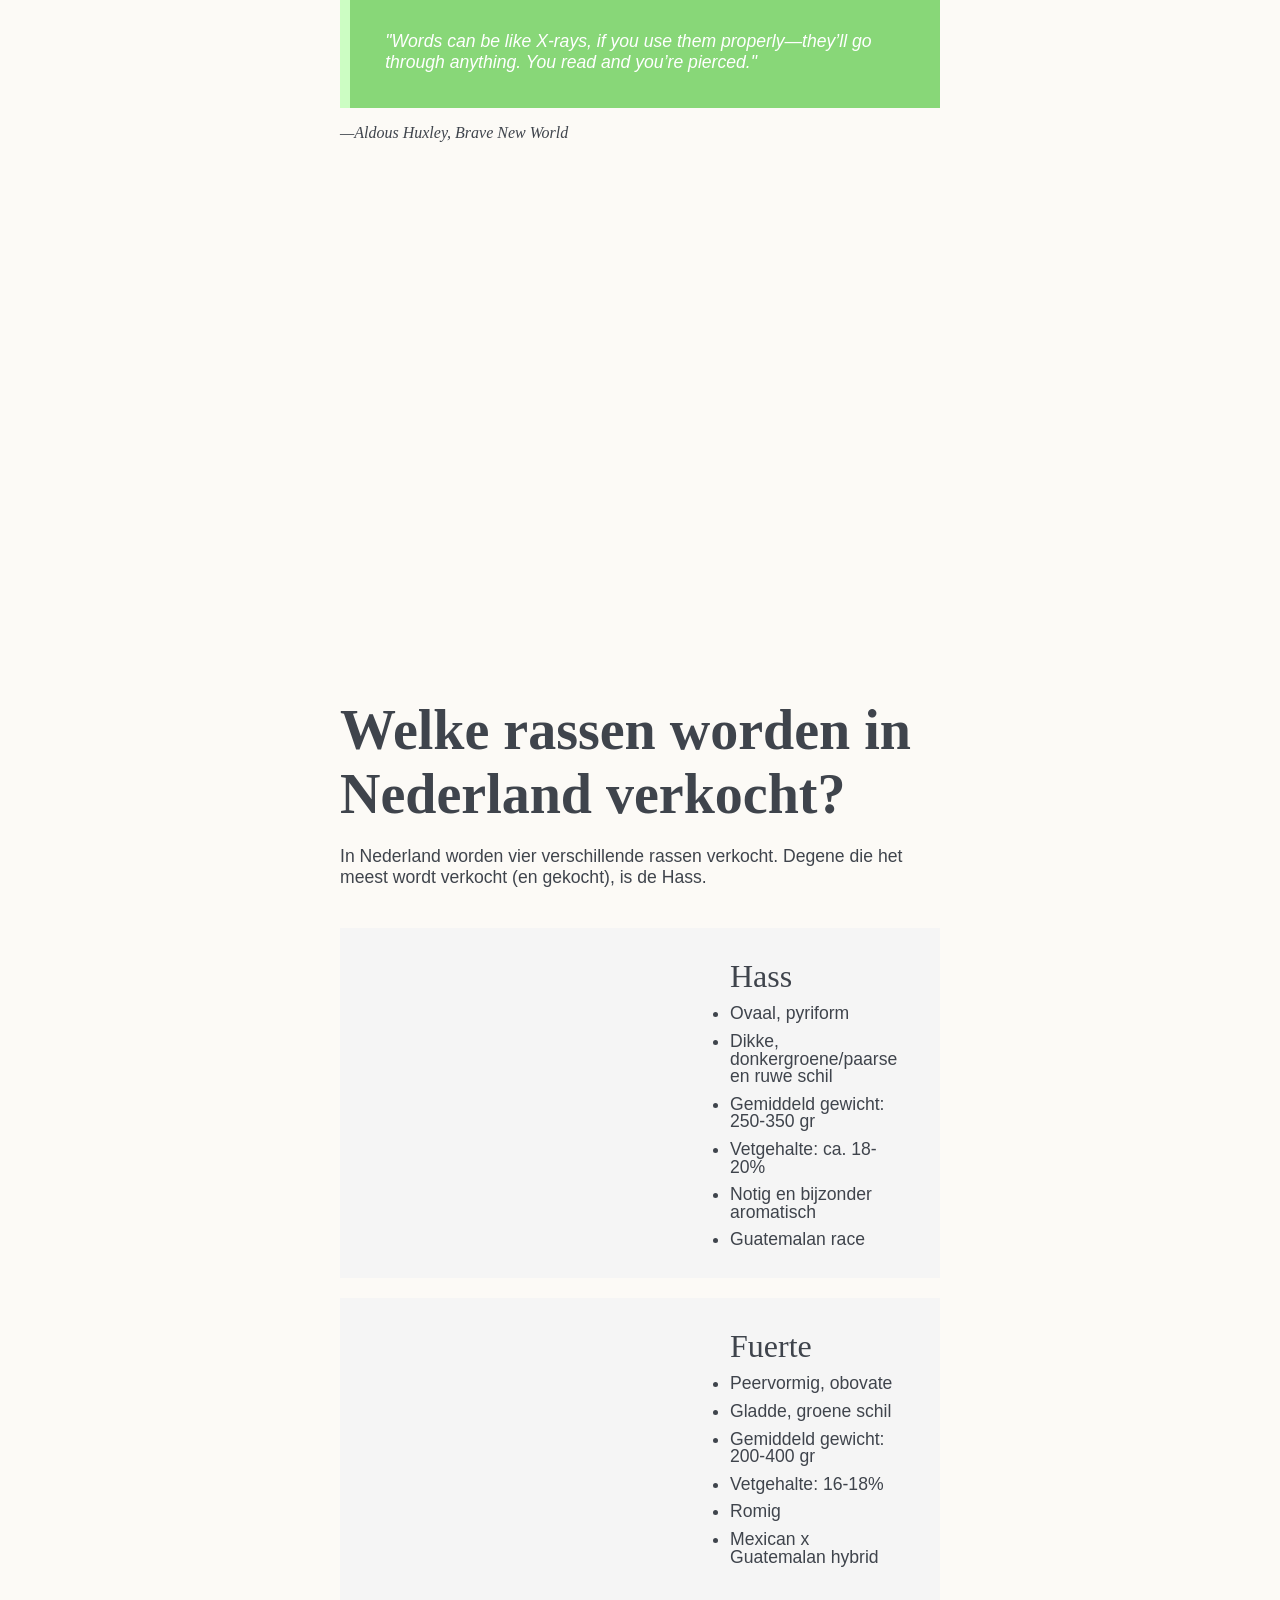
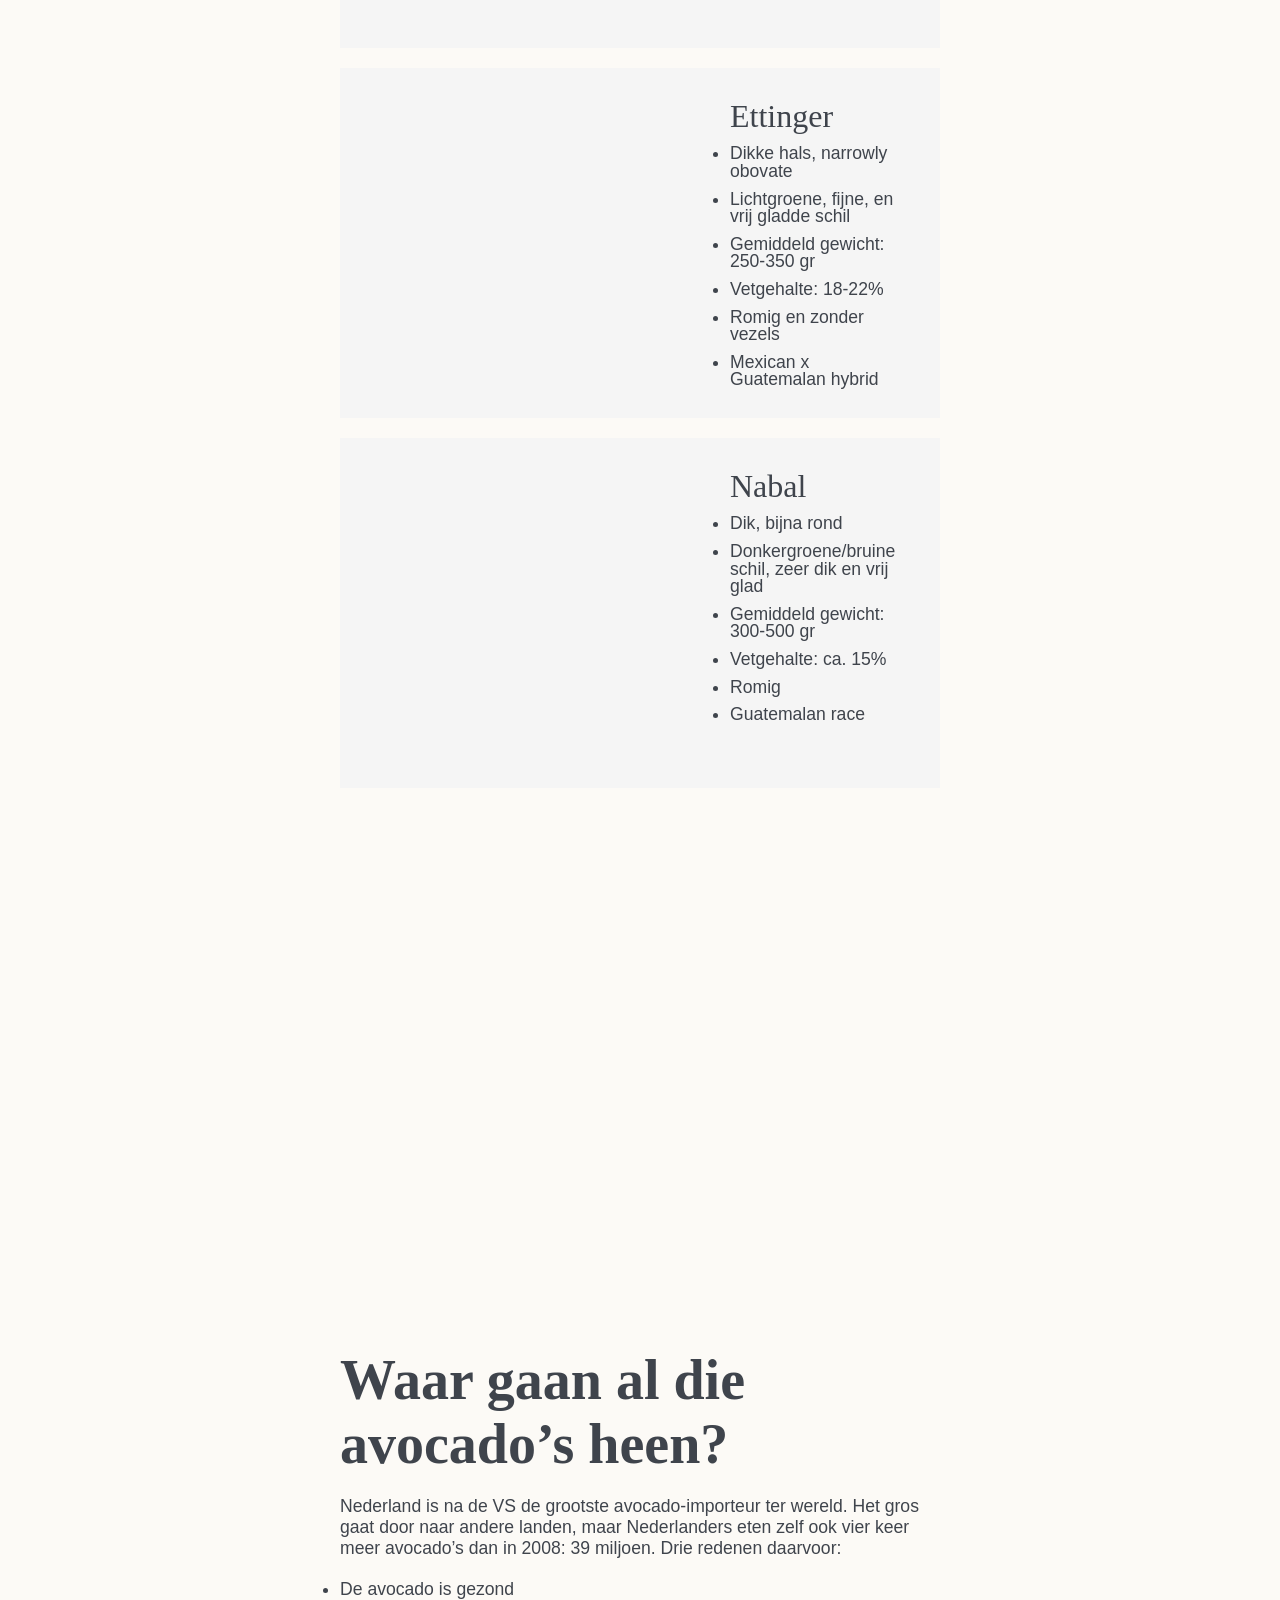
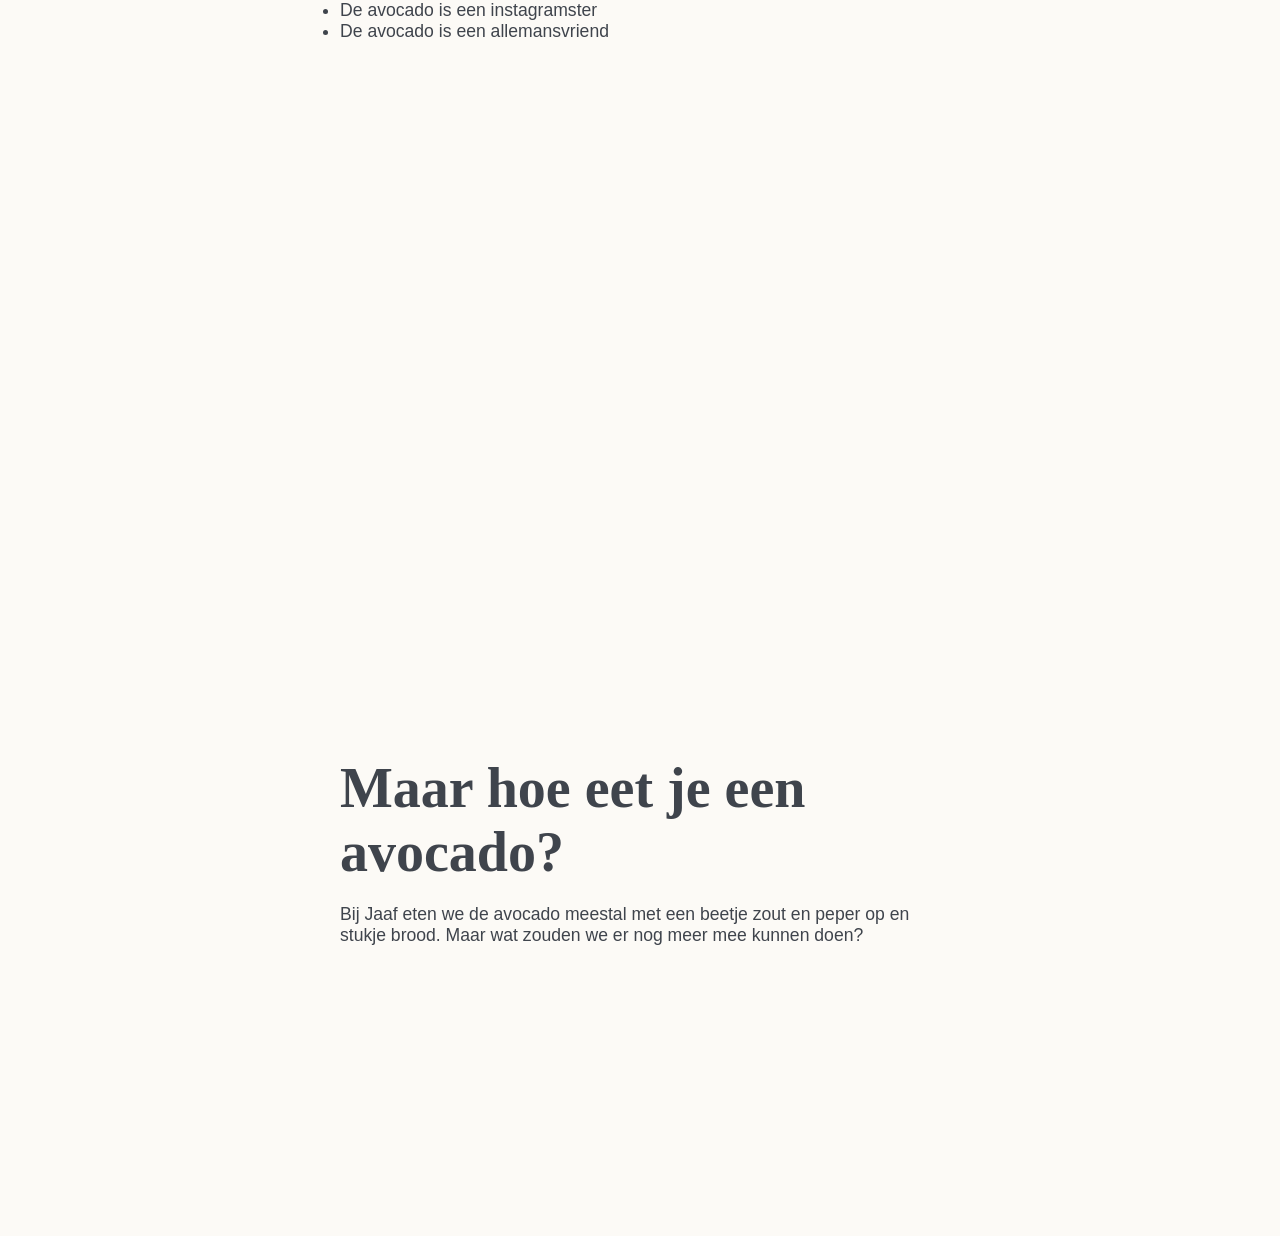
==== commit dcb94443: "update project" ====
--- a/index.html
+++ b/index.html
@@ -4,7 +4,8 @@
   <title>Avocado's bij JAAF</title>
   <meta charset="utf-8">
   <meta name="viewport" content="width=device-width, initial-scale=1">
-    
+	<link rel=icon href=favicon.png>
+	
 	<link rel="stylesheet" href="css/main.css">
 </head>
 
@@ -13,25 +14,23 @@
 		<article class="intro">
 			<header>
 				<div class="parallax">
-				<h1>Avocado’s bij</h1>
-				<img src="media/img/jaaf_logo.png" alt="a logo"/>
-				
-				<video autoplay muted>
-					<source src="media/vid/avointro.mp4"
-						type="video/mp4">	
-					Sorry, your browser doesn't support embedded videos.
-				</video>
-				
-				</div> 
-				<p>
-					Avocado’s zijn gezond, vullend en lekker. Daarom zijn we bij JAAF enorm fan van avocado’s. 
-					We eten er dan ook een hééééleboel. Maar waar komen ze eigenlijk vandaan? Hoe zijn ze hier terecht gekomen?
-					En wat doen we ermee? Omdat we zoveel avocado’s eten, zijn we hier wel benieuwd naar en wilden we dit met 
-					jullie delen!
-				</p>
+					<h1>Avocado’s bij</h1>
+					<img src="media/img/logo.png" alt="a logo"/>
+					
+					<video autoplay muted>
+						<source src="media/vid/avointro.mp4"
+							type="video/mp4">	
+						Sorry, your browser doesn't support embedded videos.
+					</video>
+					
+					</div> 
+					<p>
+						Avocado’s zijn gezond, vullend en lekker. Daarom zijn we bij JAAF enorm fan van avocado’s. 
+						We eten er dan ook een hééééleboel. Maar waar komen ze eigenlijk vandaan? Hoe zijn ze hier terecht gekomen?
+						En wat doen we ermee? Omdat we zoveel avocado’s eten, zijn we hier wel benieuwd naar en wilden we dit met 
+						jullie delen!
+					</p>
 				</div>
-				
-				
 			</header>
 		</article>
 		
@@ -79,12 +78,14 @@
 					<div class="one">
 						<figure>
 							<figcaption>Hass</figcaption>
-								<p>o		 Ovaal, pyriform<p>
-								<p>o    Dikke, donkergroene/paarse en ruwe schil</p>
-								<p>o    Gemiddeld gewicht: 250-350 gr</p>
-								<p>o    Vetgehalte: ca. 18-20%</p>
-								<p>o    Notig en bijzonder aromatisch</p>
-								<p>o    Guatemalan race</p>
+								<ul>
+									<li>Ovaal, pyriform</li>
+									<li>Dikke, donkergroene/paarse en ruwe schil</li>
+									<li>Gemiddeld gewicht: 250-350 gr</li>
+									<li>Vetgehalte: ca. 18-20%</li>
+									<li>Notig en bijzonder aromatisch</li>
+									<li>Guatemalan race</li>
+								</ul>
 						</figure>
 						
 						
@@ -93,12 +94,14 @@
 					<div class="two">
 						<figure>
 							<figcaption>Fuerte</figcaption>
-							<p>o    Peervormig, obovate</p>
-							<p>o    Gladde, groene schil</p>
-							<p>o    Gemiddeld gewicht: 200-400 gr</p>
-							<p>o    Vetgehalte: 16-18%</p>
-							<p>o    Romig</p>
-							<p>o    Mexican x Guatemalan hybrid</p>							
+								<ul>
+									<li>Peervormig, obovate</li>
+									<li>Gladde, groene schil</li>
+									<li>Gemiddeld gewicht: 200-400 gr</li>
+									<li>Vetgehalte: 16-18%</li>
+									<li>Romig</li>
+									<li>Mexican x Guatemalan hybrid</li>		
+								</ul>					
 						</figure>
 						
 					</div>
@@ -106,13 +109,14 @@
 					<div class="three"> 
 						<figure>
 							<figcaption>Ettinger</figcaption>
-							<p>o    Dikke hals, narrowly obovate</p>
-							<p>o    Lichtgroene, fijne, en vrij gladde schil</p>
-							<p>o    Gemiddeld gewicht: 250-350 gr</p>
-							<p>o    Vetgehalte: 18-22%</p>
-							<p>o    Romig en zonder vezels</p>
-							<p>o    Mexican x Guatemalan hybrid</p>									
-							
+								<ul>
+									<li>Dikke hals, narrowly obovate</li>
+									<li>Lichtgroene, fijne, en vrij gladde schil</li>
+									<li>Gemiddeld gewicht: 250-350 gr</li>
+									<li>Vetgehalte: 18-22%</li>
+									<li>Romig en zonder vezels</li>
+									<li>Mexican x Guatemalan hybrid</li>									
+								</ul>
 						</figure>
 						
 					</div>
@@ -120,12 +124,14 @@
 					<div class="four">
 						<figure>
 							<figcaption>Nabal</figcaption>
-							<p>o    Dik, bijna rond</p>
-							<p>o    Donkergroene/bruine schil, zeer dik en vrij glad</p>
-							<p>o    Gemiddeld gewicht: 300-500 gr</p>
-							<p>o    Vetgehalte: ca. 15%</p>
-							<p>o    Romig</p>
-							<p>o    Guatemalan race</p>
+								<ul>
+									<li>Dik, bijna rond</li>
+									<li>Donkergroene/bruine schil, zeer dik en vrij glad</li>
+									<li>Gemiddeld gewicht: 300-500 gr</li>
+									<li>Vetgehalte: ca. 15%</li>
+									<li>Romig</li>
+									<li>Guatemalan race</li>
+								</ul>
 						</figure>
 					</div>
 				</div>
@@ -157,9 +163,6 @@
 			</section>
 		</article>
 	</main>
-
-
 </body>
-
-<script src="js/script.js"></script>
-</html>+</html>
+</article>
--- a/css/main.css
+++ b/css/main.css
@@ -30,6 +30,7 @@
 
 :root{
   --neutral-light: #ffffff;
+  --off-light: #FCFAF6;
   --neutral-dark: #3F444C;
   --b-dark: #684B37;
   --b-light: #AF630E;
@@ -51,14 +52,14 @@
 }
 
 h1{
-  font-size: 2.5em;
+  font-size: 3.5em;
   font-weight: 900;
   font-family: var(--heading-font);
 }
 
 p, ul, ol{
-  font-size: 1em;
-  line-height: 2.5em;
+  font-size: 1.1em;
+  line-height: 1.9m;
   margin: 20px 0;
   font-family: var(--body-font);
 }
@@ -119,16 +120,14 @@
 header{
   width: 600px;
   margin: 0 auto;
-  padding: 30vh 0;
+  padding: 10vh 0 30vh 0;
   color: var(--neutral-dark);
 }
 
 header h1{
-  color: black;
-  font-size: 5em;
+  font-size: 2em;
   text-align: center;
   font-family: var(--heading-font);
-  
 }
 
 header h1 + img{
@@ -139,31 +138,34 @@
   position: sticky;
   margin: 20px auto;
   position: -webkit-sticky;
-  background-color: rgba(252, 250, 246, 0.9);
 }
 
 /* #MAIN */
 .intro{
-  background-color:#FCFAF6;
+  background-color:var(--off-light);
 }
 
 .part-1{
+  background-color:var(--off-light);
   color: var(--neutral-dark);
 }
 
 .part-2{
+  background-color:var(--off-light);
   color: var(--neutral-dark);
 }
 
 .part-3{
+  background-color:var(--off-light);
   color: var(--neutral-dark);
 }
 
 .part-4{
-  color: var(--neutral-dark);
-}
-
-/* #AVO-INFO */
+  background-color:var(--off-light);
+  color: var(--neutral-dark);
+}
+
+/* #AVOCADO-INFO */
 .avo-info{
   width: 600px;
   overflow-x:auto;
@@ -171,76 +173,100 @@
 
 .avo-info figure{
   display: block;
-  padding-right: 2em;
-}
-
-.avo-info figure p{
-  margin: 7px 0;
+}
+
+.avo-info figure li{
+  margin: 10px 0;
   line-height: 1em;
-  font-size: 0.7em;
+  font-size: 1em;
+}
+
+.avo-info figure li:nth-child(1){
+  margin-top: -10px;
 }
 
 .avo-info figure figcaption{
-  font-size: 1.5em;
+  font-size: 2em;
 }
 
 .one, .two, .three, .four{
   display:flex;
   margin: 20px 0;
+  height: 350px;
+  background-size: 350px;
   background-color: #F5F5F5;
 }
 
+.one figure, .two figure, .three figure, .four figure{
+  margin-top: 30px;
+  margin-left: 390px;
+  margin-right: 40px;
+}
+
 .one{
-  height: 200px;
-  background-size: 200px;
   background-repeat: no-repeat;
   background-image: url("https://via.placeholder.com/200x200");
-}
-
-.one figure, .two figure, .three figure, .four figure{
-  margin-top: 30px;
-  margin-left: 240px;
+
+  -webkit-transition: background-image 0.5s ease-in-out;
+  transition: background-image 0.5s ease-in-out;
 }
 
 .two{
-  height: 200px;
-  background-size: 200px;
   background-repeat: no-repeat;
   background-image: url("https://via.placeholder.com/200x200");
+
+  -webkit-transition: background-image 0.5s ease-in-out;
+  transition: background-image 0.5s ease-in-out;
 }
 
 .three{
-  height: 200px;
-  background-size: 200px;
   background-repeat: no-repeat;
   background-image: url("https://via.placeholder.com/200x200");
+
+  -webkit-transition: background-image 0.5s ease-in-out;
+  transition: background-image 0.5s ease-in-out;
 }
 
 .four{
-  height: 200px;
-  background-size: 200px;
   background-repeat: no-repeat;
   background-image: url("https://via.placeholder.com/200x200");
+
+  -webkit-transition: background-image 0.5s ease-in-out;
+  transition: background-image 0.5s ease-in-out;
 }
 
 .one:hover{
   background-image: url("https://via.placeholder.com/200x200/f00/fff");
+
+  -webkit-transition: background-image 0.5s ease-in-out;
+  transition: background-image 0.5s ease-in-out;
 }
 
 .two:hover{
   background-image: url("https://via.placeholder.com/200x200/f00/fff");
+
+  -webkit-transition: background-image 0.5s ease-in-out;
+  transition: background-image 0.5s ease-in-out;
 }
 
 .three:hover{
   background-image: url("https://via.placeholder.com/200x200/f00/fff");
+
+  -webkit-transition: background-image 0.5s ease-in-out;
+  transition: background-image 0.5s ease-in-out;
 }
 
 .four:hover{
   background-image: url("https://via.placeholder.com/200x200/f00/fff");
+
+  -webkit-transition: background-image 0.5s ease-in-out;
+  transition: background-image 0.5s ease-in-out;
 }
 
 /* #RESPONSIVE CODE */
 @media (max-width: 600px) {
+
+  /*#HEADER*/
   h1{
     font-size: 2em;
   }
@@ -253,7 +279,32 @@
     font-size: 3.5em;
   }
 
+  header p{
+    width: 100%;
+    text-align: left;
+  }
+  section, header{
+    width: 100%;
+    padding: 2em;
+  }
+
+  /*#MAIN*/
+  p i:hover{
+    color: var(--neutral-dark);
+  }
+  i:hover + .show_info{
+    opacity: 0;
+  }
+
   /*#AVOCADO*/
+  .avo-info{
+    width:100%;
+  }
+
+  .one figure, .two figure, .three figure, .four figure{
+    display: none;
+  }
+
   .one{
     background-image: url("https://via.placeholder.com/200x200/f00/fff");
   }
@@ -270,27 +321,13 @@
     background-image: url("https://via.placeholder.com/200x200/f00/fff");
   }
 
-  header p{
-    width: 100%;
-    text-align: left;
-  }
-  section, header{
-    width: 100%;
-    padding: 2em;
-  }
-  .avo-info{
-    width:100%;
-  }
-
-  .avo-info figure p{
-    margin: 8px 0;
-    line-height: 1em;
-    font-size: 0.7em;
+  .avo-info figure li:nth-child(1){
+    margin-top: -10px;
   }
 
   .one figure, .two figure, .three figure, .four figure{
     margin-top: 20px;
-    margin-left: 220px;
-  }
-}
-
+    margin-left: 240px;
+  }
+}
+
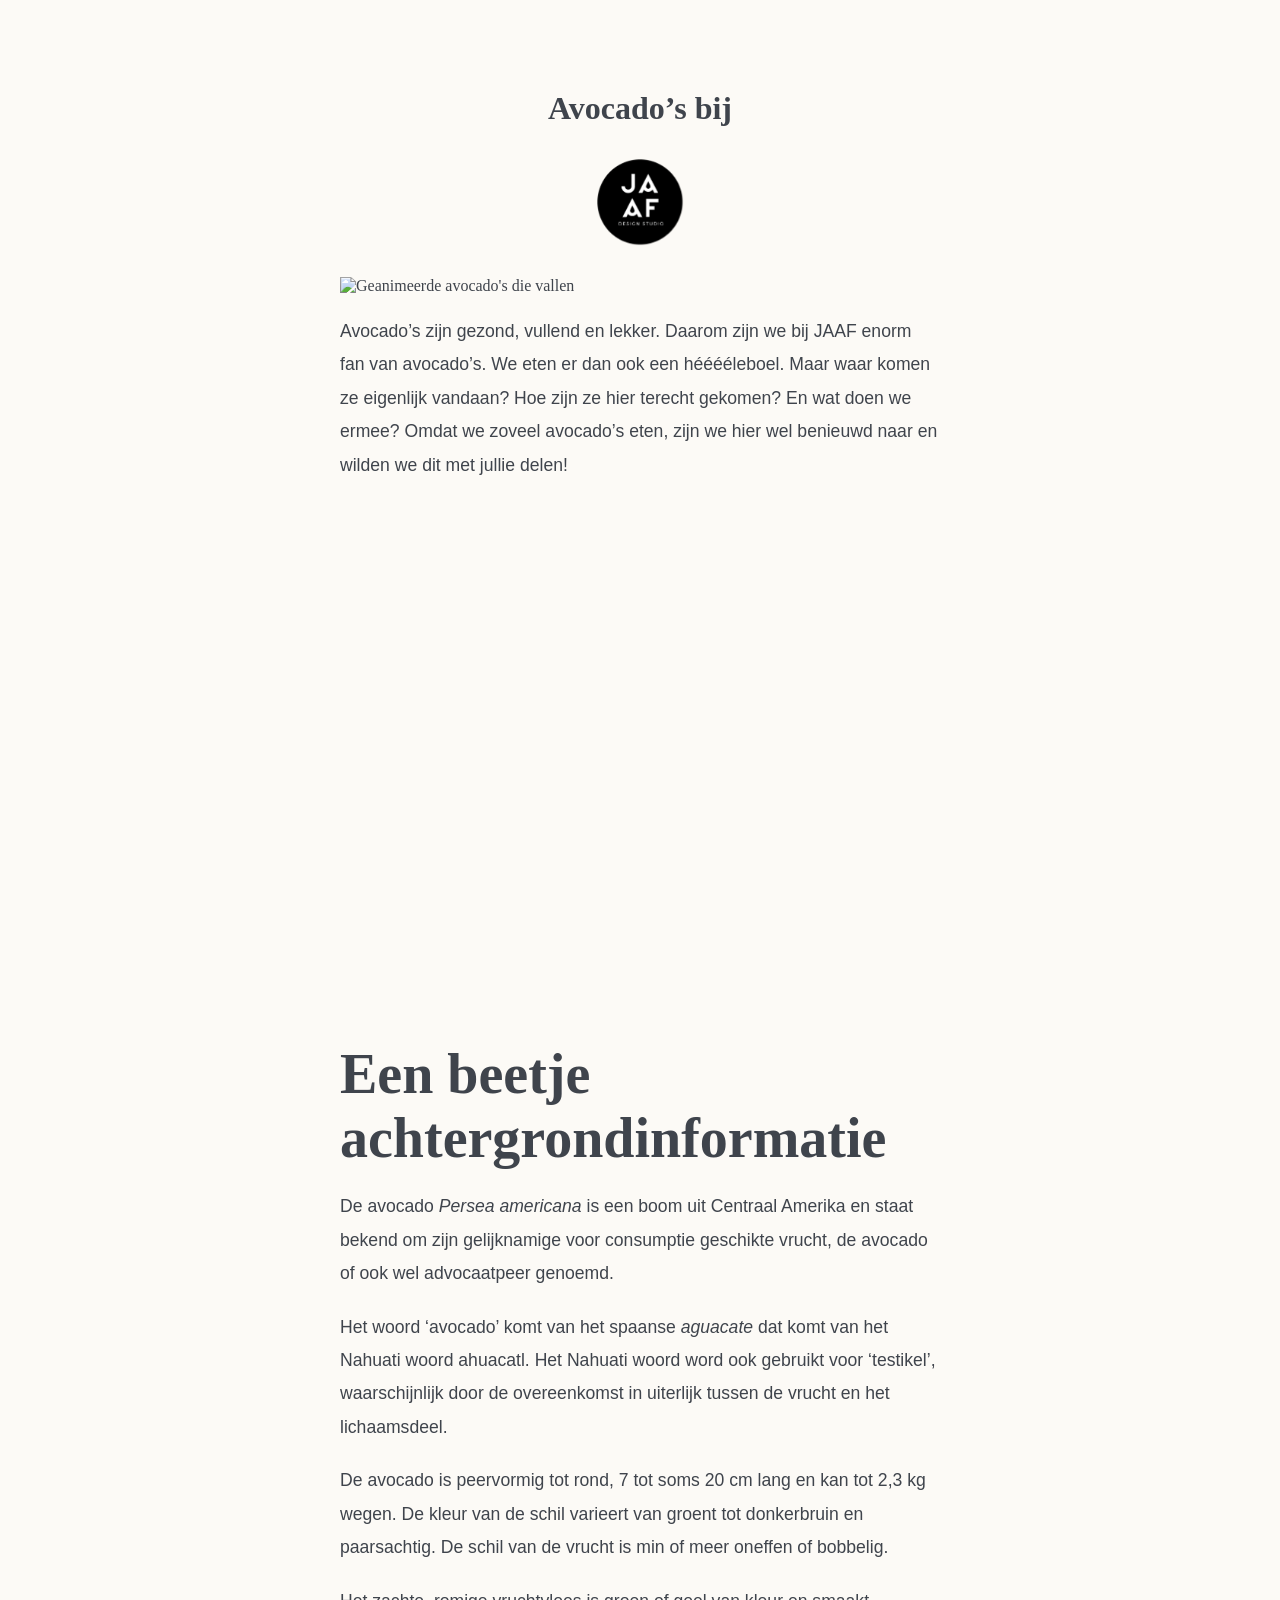
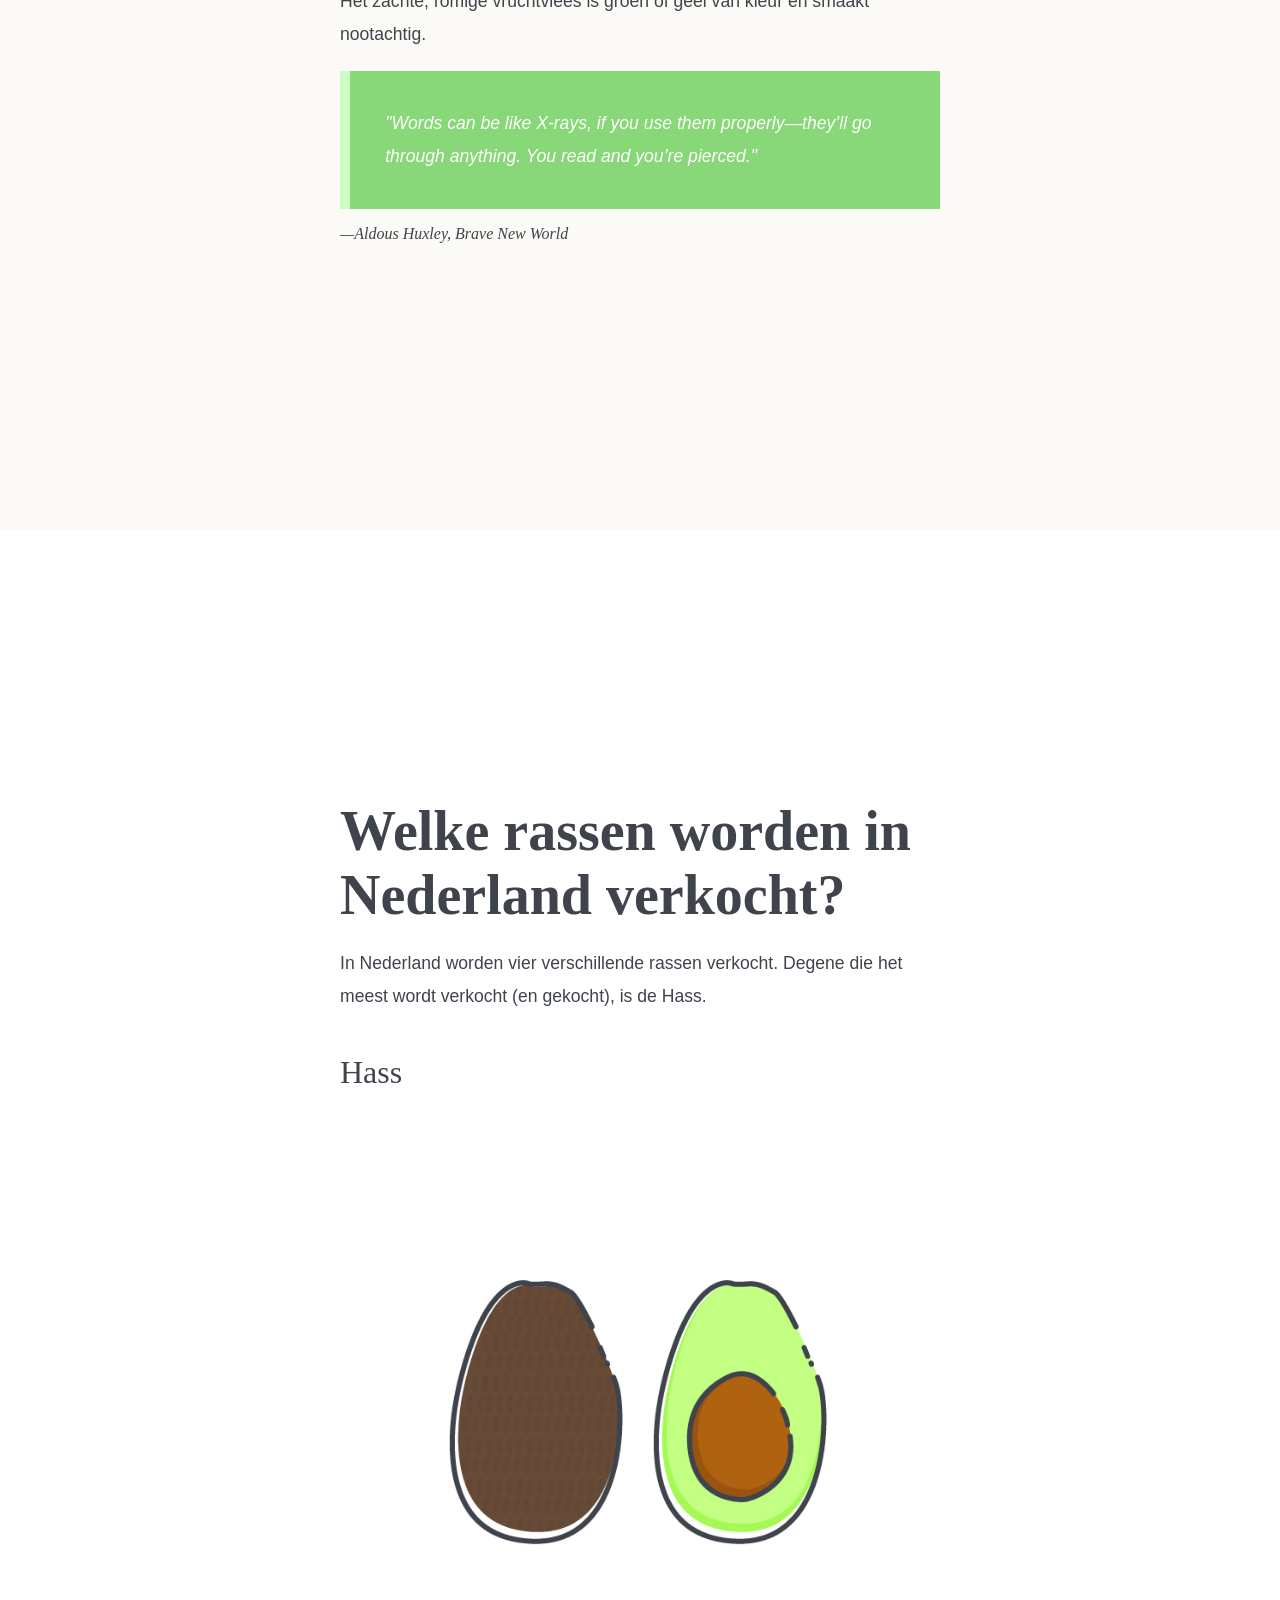
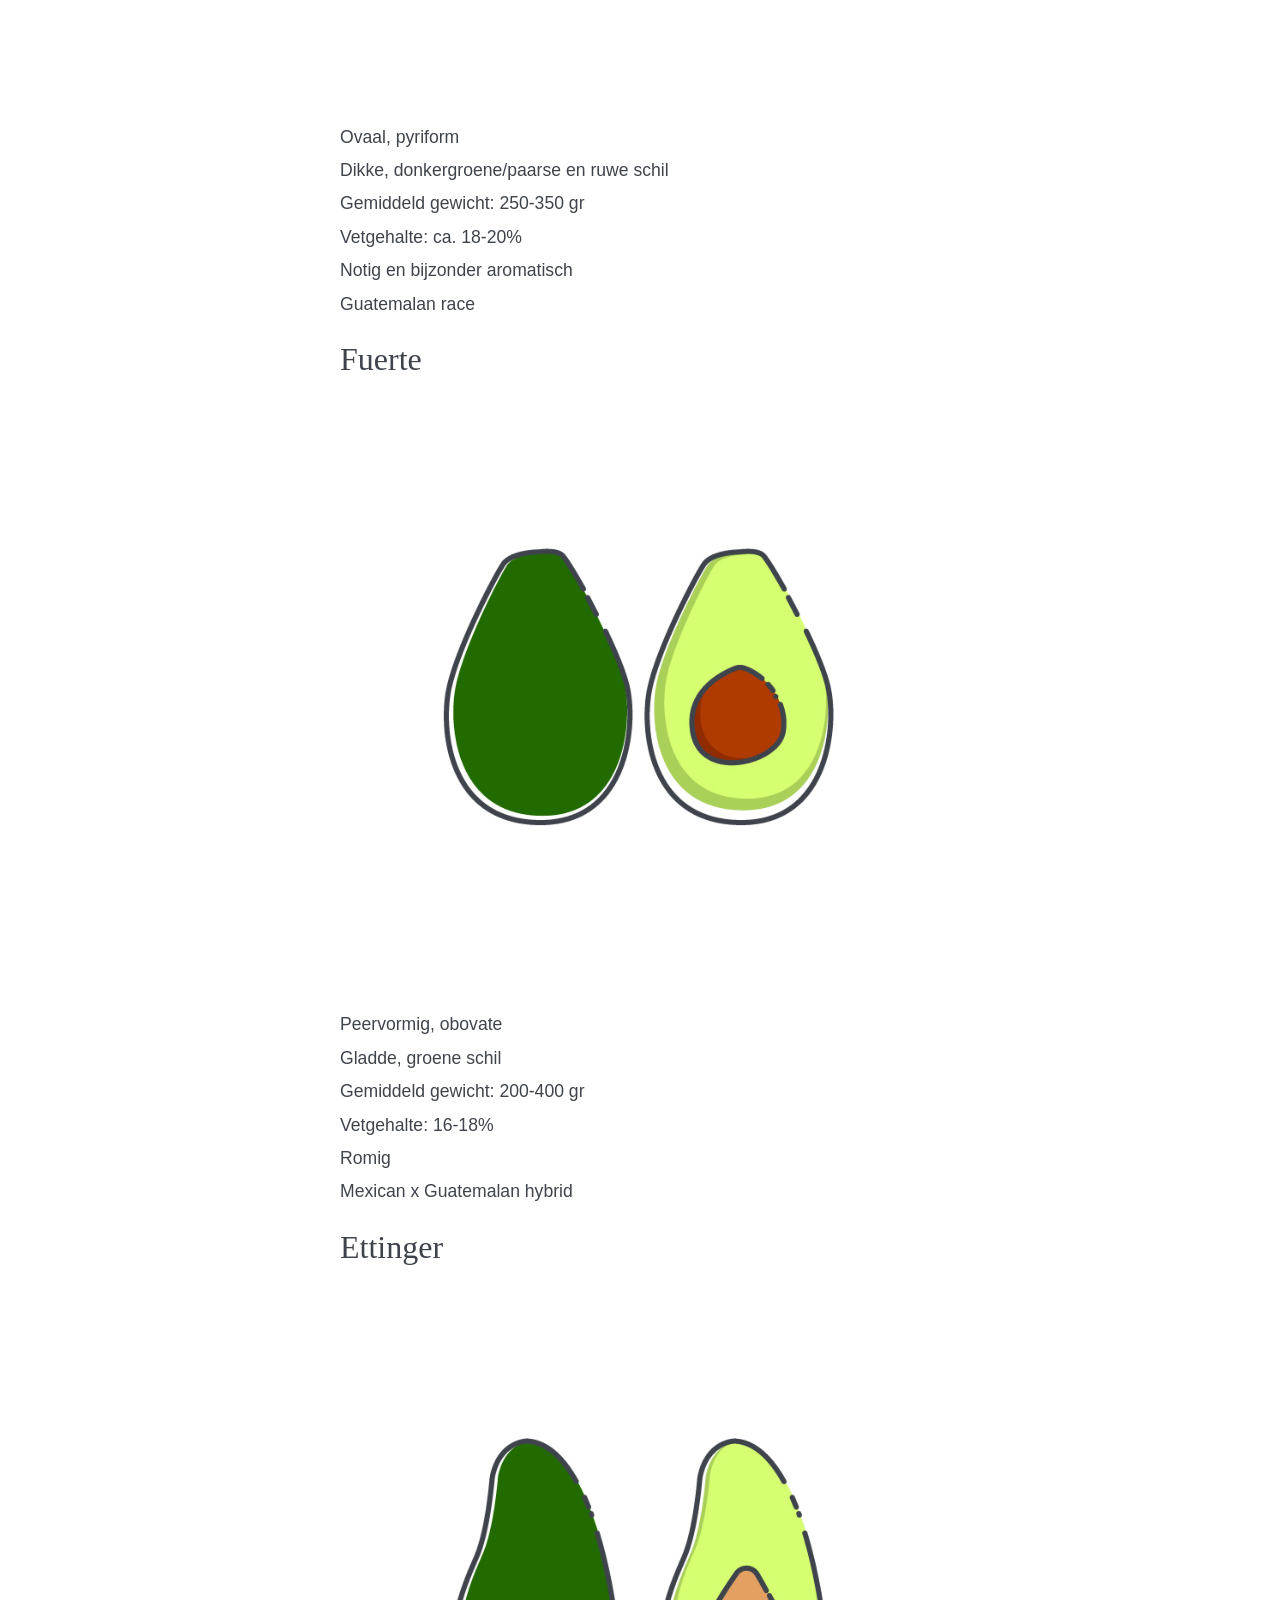
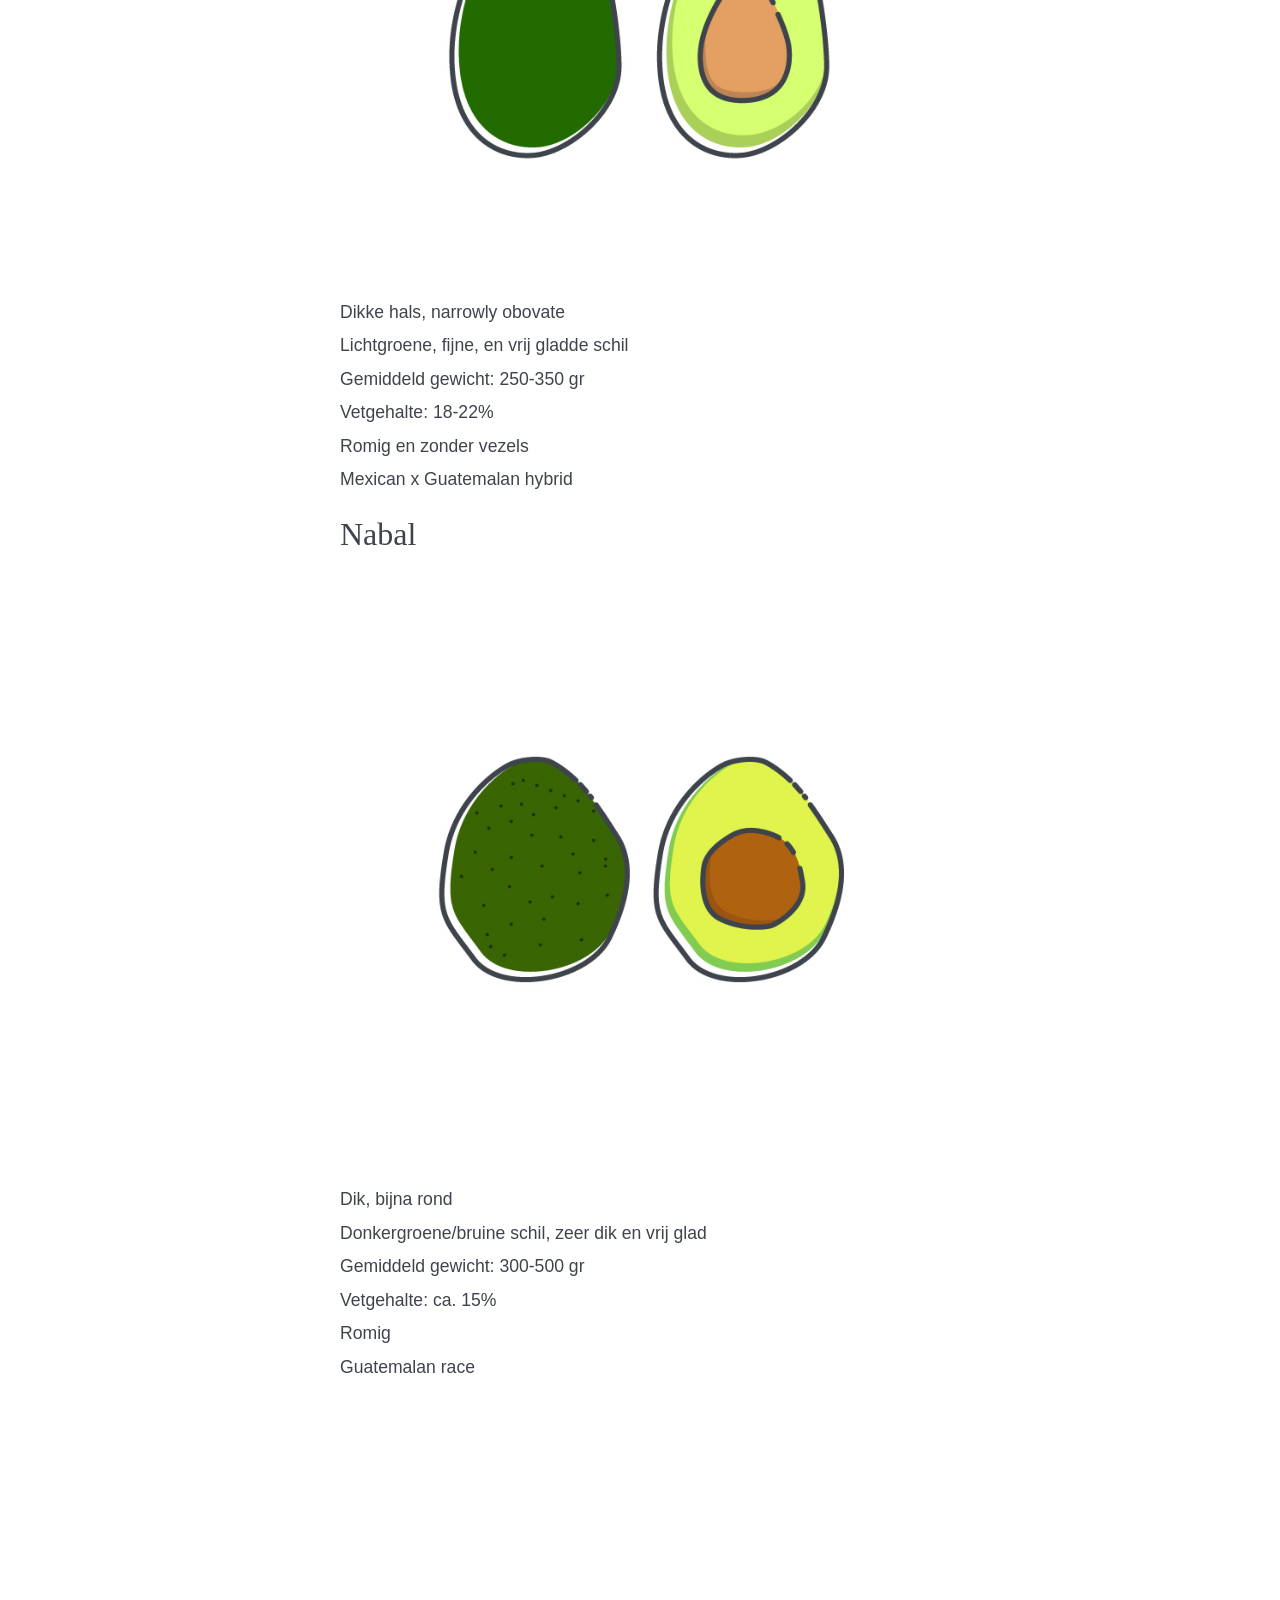
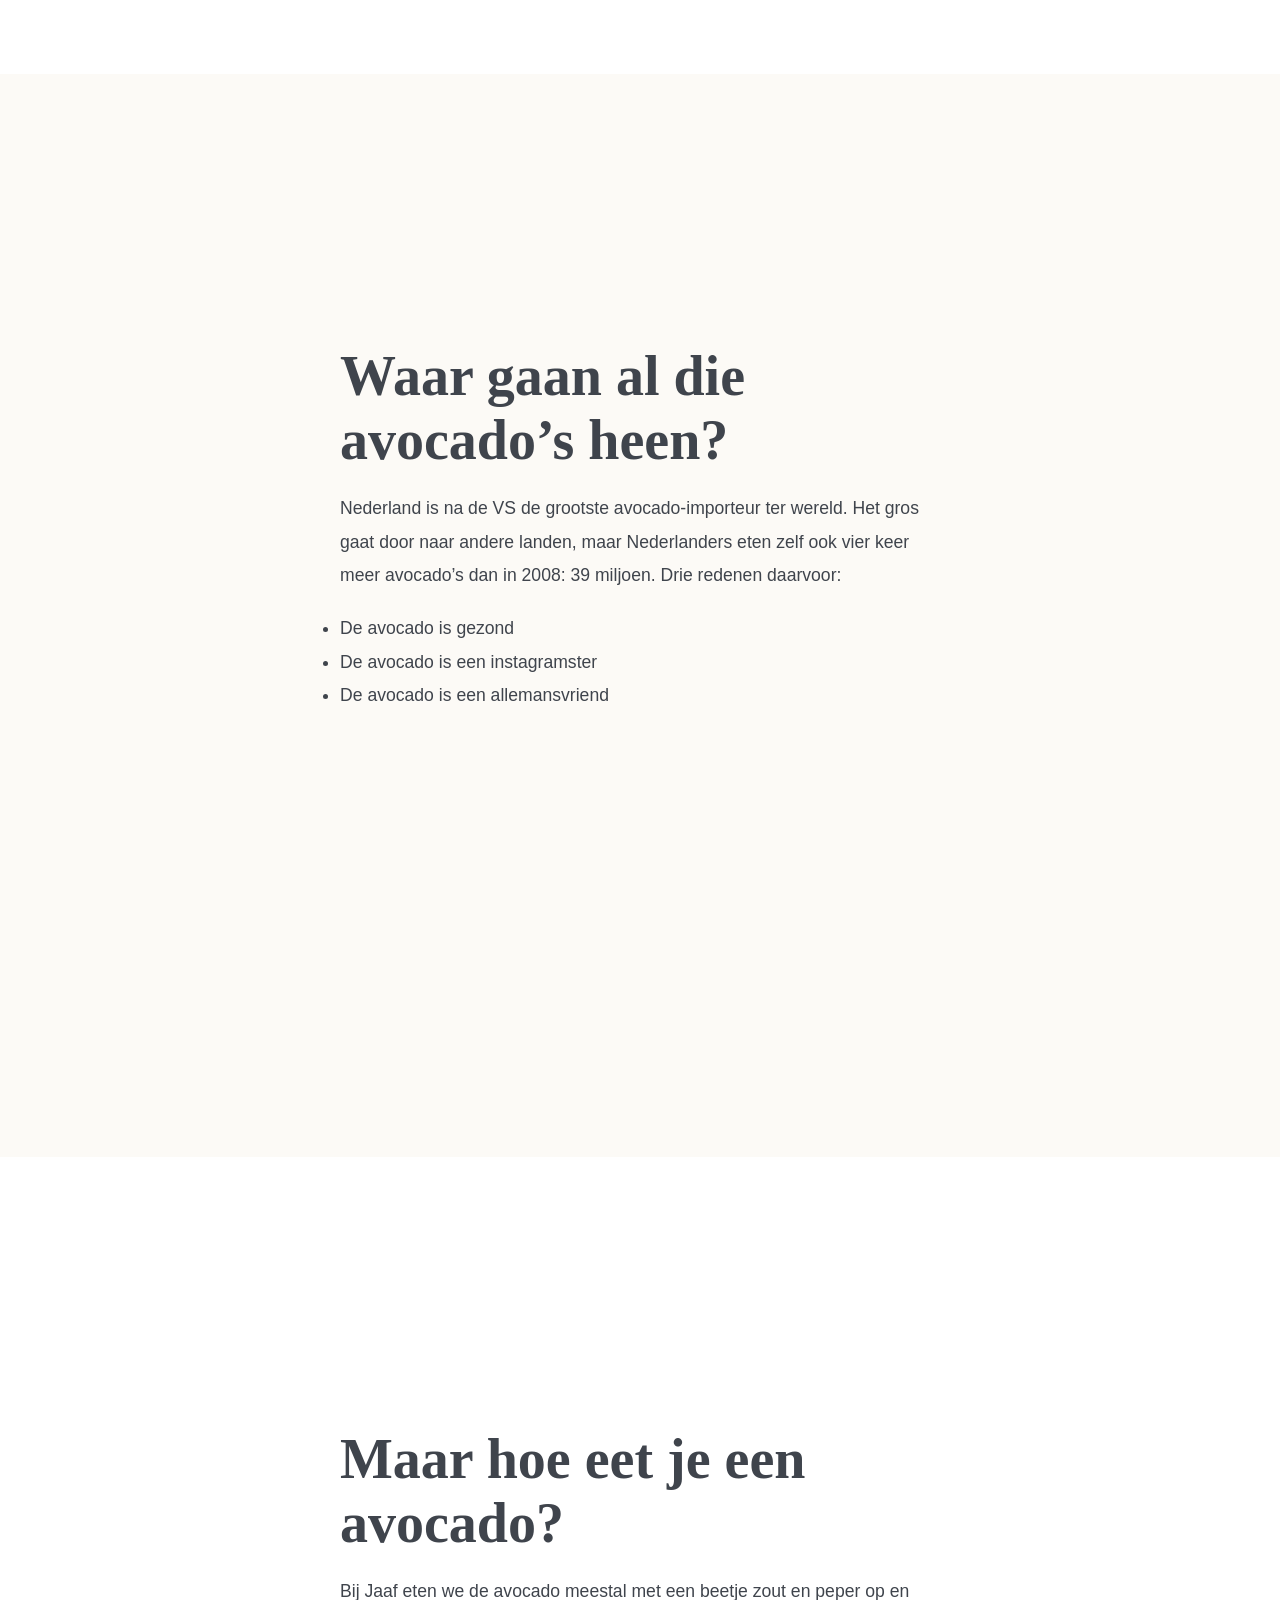
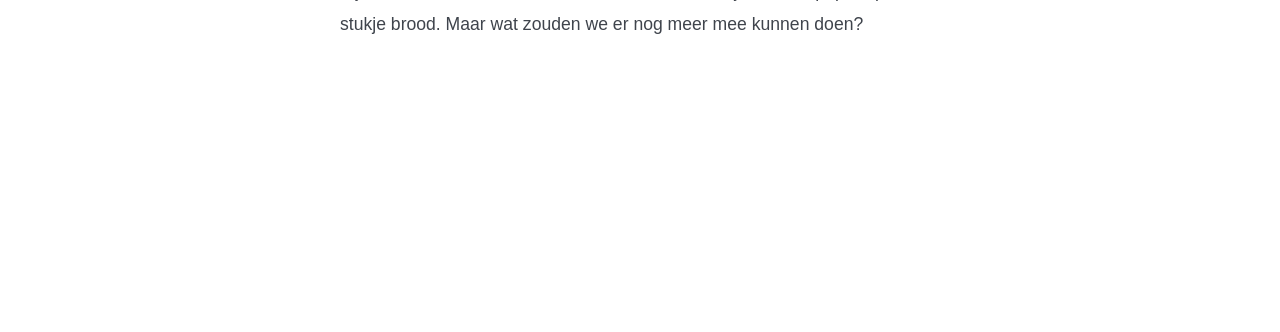
==== commit 5af9b69a: "update" ====
--- a/index.html
+++ b/index.html
@@ -17,11 +17,9 @@
 					<h1>Avocado’s bij</h1>
 					<img src="media/img/logo.png" alt="a logo"/>
 					
-					<video autoplay muted>
-						<source src="media/vid/avointro.mp4"
-							type="video/mp4">	
-						Sorry, your browser doesn't support embedded videos.
-					</video>
+					<figure>
+						<img src="media/img/avo.gif" alt="Geanimeerde avocado's die vallen" />
+					</figure>
 					
 					</div> 
 					<p>
@@ -76,63 +74,55 @@
 
 				<div class="avo-info">
 					<div class="one">
-						<figure>
-							<figcaption>Hass</figcaption>
-								<ul>
-									<li>Ovaal, pyriform</li>
-									<li>Dikke, donkergroene/paarse en ruwe schil</li>
-									<li>Gemiddeld gewicht: 250-350 gr</li>
-									<li>Vetgehalte: ca. 18-20%</li>
-									<li>Notig en bijzonder aromatisch</li>
-									<li>Guatemalan race</li>
-								</ul>
-						</figure>
-						
-						
+						<figcaption>Hass</figcaption>
+						<figure></figure>
+						<ul>
+							<li>Ovaal, pyriform</li>
+							<li>Dikke, donkergroene/paarse en ruwe schil</li>
+							<li>Gemiddeld gewicht: 250-350 gr</li>
+							<li>Vetgehalte: ca. 18-20%</li>
+							<li>Notig en bijzonder aromatisch</li>
+							<li>Guatemalan race</li>
+						</ul>
 					</div>
 
 					<div class="two">
-						<figure>
-							<figcaption>Fuerte</figcaption>
-								<ul>
-									<li>Peervormig, obovate</li>
-									<li>Gladde, groene schil</li>
-									<li>Gemiddeld gewicht: 200-400 gr</li>
-									<li>Vetgehalte: 16-18%</li>
-									<li>Romig</li>
-									<li>Mexican x Guatemalan hybrid</li>		
-								</ul>					
-						</figure>
-						
+						<figcaption>Fuerte</figcaption>		
+						<figure></figure>
+						<ul>
+							<li>Peervormig, obovate</li>
+							<li>Gladde, groene schil</li>
+							<li>Gemiddeld gewicht: 200-400 gr</li>
+							<li>Vetgehalte: 16-18%</li>
+							<li>Romig</li>
+							<li>Mexican x Guatemalan hybrid</li>		
+						</ul>		
 					</div>
 
 					<div class="three"> 
-						<figure>
-							<figcaption>Ettinger</figcaption>
-								<ul>
-									<li>Dikke hals, narrowly obovate</li>
-									<li>Lichtgroene, fijne, en vrij gladde schil</li>
-									<li>Gemiddeld gewicht: 250-350 gr</li>
-									<li>Vetgehalte: 18-22%</li>
-									<li>Romig en zonder vezels</li>
-									<li>Mexican x Guatemalan hybrid</li>									
-								</ul>
-						</figure>
-						
+						<figcaption>Ettinger</figcaption>
+						<figure></figure>
+						<ul>
+							<li>Dikke hals, narrowly obovate</li>
+							<li>Lichtgroene, fijne, en vrij gladde schil</li>
+							<li>Gemiddeld gewicht: 250-350 gr</li>
+							<li>Vetgehalte: 18-22%</li>
+							<li>Romig en zonder vezels</li>
+							<li>Mexican x Guatemalan hybrid</li>									
+						</ul>
 					</div>
 
 					<div class="four">
-						<figure>
-							<figcaption>Nabal</figcaption>
-								<ul>
-									<li>Dik, bijna rond</li>
-									<li>Donkergroene/bruine schil, zeer dik en vrij glad</li>
-									<li>Gemiddeld gewicht: 300-500 gr</li>
-									<li>Vetgehalte: ca. 15%</li>
-									<li>Romig</li>
-									<li>Guatemalan race</li>
-								</ul>
-						</figure>
+						<figcaption>Nabal</figcaption>
+						<figure></figure>
+						<ul>
+							<li>Dik, bijna rond</li>
+							<li>Donkergroene/bruine schil, zeer dik en vrij glad</li>
+							<li>Gemiddeld gewicht: 300-500 gr</li>
+							<li>Vetgehalte: ca. 15%</li>
+							<li>Romig</li>
+							<li>Guatemalan race</li>
+						</ul>
 					</div>
 				</div>
 			</section>
--- a/css/main.css
+++ b/css/main.css
@@ -59,7 +59,7 @@
 
 p, ul, ol{
   font-size: 1.1em;
-  line-height: 1.9m;
+  line-height: 1.9em;
   margin: 20px 0;
   font-family: var(--body-font);
 }
@@ -151,7 +151,7 @@
 }
 
 .part-2{
-  background-color:var(--off-light);
+  background-color:var(--neutral-light);
   color: var(--neutral-dark);
 }
 
@@ -161,7 +161,7 @@
 }
 
 .part-4{
-  background-color:var(--off-light);
+  background-color:var(--neutral-light);
   color: var(--neutral-dark);
 }
 
@@ -185,79 +185,61 @@
   margin-top: -10px;
 }
 
-.avo-info figure figcaption{
+.avo-info figcaption{
   font-size: 2em;
+  margin-bottom: 10px;
 }
 
 .one, .two, .three, .four{
-  display:flex;
   margin: 20px 0;
-  height: 350px;
-  background-size: 350px;
-  background-color: #F5F5F5;
 }
 
 .one figure, .two figure, .three figure, .four figure{
-  margin-top: 30px;
-  margin-left: 390px;
-  margin-right: 40px;
-}
-
-.one{
+  height: 600px;
+  background-size: 600px;
+}
+
+.one figure{
   background-repeat: no-repeat;
-  background-image: url("https://via.placeholder.com/200x200");
-
-  -webkit-transition: background-image 0.5s ease-in-out;
-  transition: background-image 0.5s ease-in-out;
-}
-
-.two{
+  background-image: url("../media/img/avocados/hass-avocado.jpg");
+
+  -webkit-transition: background-image 0.5s ease-in-out;
+  transition: background-image 0.5s ease-in-out;
+}
+
+.two figure{
   background-repeat: no-repeat;
-  background-image: url("https://via.placeholder.com/200x200");
-
-  -webkit-transition: background-image 0.5s ease-in-out;
-  transition: background-image 0.5s ease-in-out;
-}
-
-.three{
+  background-image: url("../media/img/avocados/fuerte-avocado.jpg");
+
+  -webkit-transition: background-image 0.5s ease-in-out;
+  transition: background-image 0.5s ease-in-out;
+}
+
+.three figure{
   background-repeat: no-repeat;
-  background-image: url("https://via.placeholder.com/200x200");
-
-  -webkit-transition: background-image 0.5s ease-in-out;
-  transition: background-image 0.5s ease-in-out;
-}
-
-.four{
+  background-image: url("../media/img/avocados/ettinger-avocado.jpg");
+
+  -webkit-transition: background-image 0.5s ease-in-out;
+  transition: background-image 0.5s ease-in-out;
+}
+
+.four figure{
   background-repeat: no-repeat;
-  background-image: url("https://via.placeholder.com/200x200");
-
-  -webkit-transition: background-image 0.5s ease-in-out;
-  transition: background-image 0.5s ease-in-out;
-}
-
-.one:hover{
-  background-image: url("https://via.placeholder.com/200x200/f00/fff");
-
-  -webkit-transition: background-image 0.5s ease-in-out;
-  transition: background-image 0.5s ease-in-out;
-}
-
-.two:hover{
-  background-image: url("https://via.placeholder.com/200x200/f00/fff");
-
-  -webkit-transition: background-image 0.5s ease-in-out;
-  transition: background-image 0.5s ease-in-out;
-}
-
-.three:hover{
-  background-image: url("https://via.placeholder.com/200x200/f00/fff");
-
-  -webkit-transition: background-image 0.5s ease-in-out;
-  transition: background-image 0.5s ease-in-out;
-}
-
-.four:hover{
-  background-image: url("https://via.placeholder.com/200x200/f00/fff");
+  background-image: url("../media/img/avocados/nabal-avocado.jpg");
+
+  -webkit-transition: background-image 0.5s ease-in-out;
+  transition: background-image 0.5s ease-in-out;
+}
+
+.one figure:hover{
+  background-image: url("../media/img/avocados/hass-avocado-info.jpg");
+
+  -webkit-transition: background-image 0.5s ease-in-out;
+  transition: background-image 0.5s ease-in-out;
+}
+
+.two figure:hover{
+  background-image: url("../media/img/avocados/fuerte-avocado-info.jpg");
 
   -webkit-transition: background-image 0.5s ease-in-out;
   transition: background-image 0.5s ease-in-out;
@@ -300,34 +282,42 @@
   .avo-info{
     width:100%;
   }
-
-  .one figure, .two figure, .three figure, .four figure{
-    display: none;
-  }
-
-  .one{
-    background-image: url("https://via.placeholder.com/200x200/f00/fff");
-  }
-  
-  .two{
-    background-image: url("https://via.placeholder.com/200x200/f00/fff");
-  }
-  
-  .three{
-    background-image: url("https://via.placeholder.com/200x200/f00/fff");
-  }
-  
-  .four{
-    background-image: url("https://via.placeholder.com/200x200/f00/fff");
+  .one figure{
+    background-image: url("../media/img/avocados/hass-avocado-info.jpg");
+  
+    -webkit-transition: background-image 0.5s ease-in-out;
+    transition: background-image 0.5s ease-in-out;
+  }
+
+  .two figure{
+    background-image: url("../media/img/avocados/fuerte-avocado-info.jpg");
+  
+    -webkit-transition: background-image 0.5s ease-in-out;
+    transition: background-image 0.5s ease-in-out;
+  }
+
+  .three figure{
+    background-repeat: no-repeat;
+    background-image: url("../media/img/avocados/ettinger-avocado.jpg");
+  
+    -webkit-transition: background-image 0.5s ease-in-out;
+    transition: background-image 0.5s ease-in-out;
+  }
+  
+  .four figure{
+    background-repeat: no-repeat;
+    background-image: url("../media/img/avocados/nabal-avocado.jpg");
+  
+    -webkit-transition: background-image 0.5s ease-in-out;
+    transition: background-image 0.5s ease-in-out;
   }
 
   .avo-info figure li:nth-child(1){
     margin-top: -10px;
   }
-
   .one figure, .two figure, .three figure, .four figure{
-    margin-top: 20px;
-    margin-left: 240px;
-  }
-}
-
+    height: 300px;
+    background-size: 600px;
+  }
+}
+
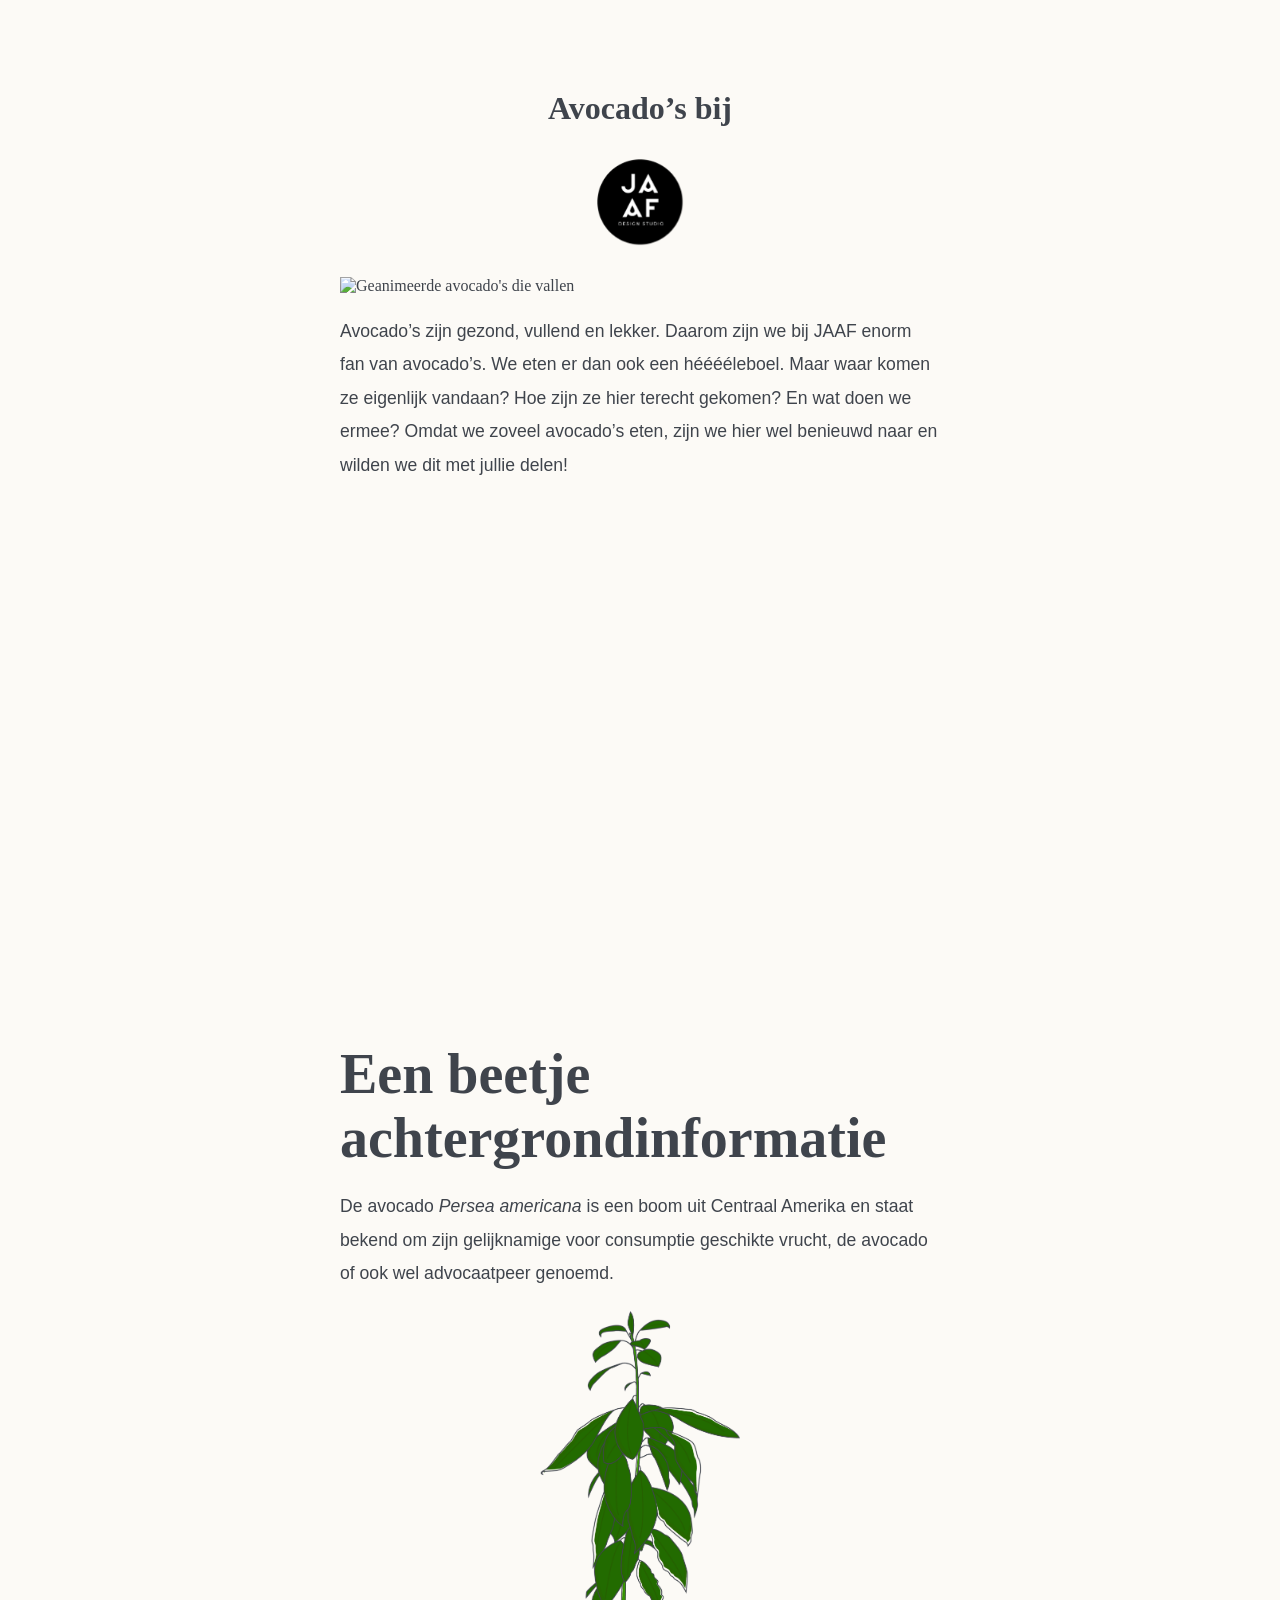
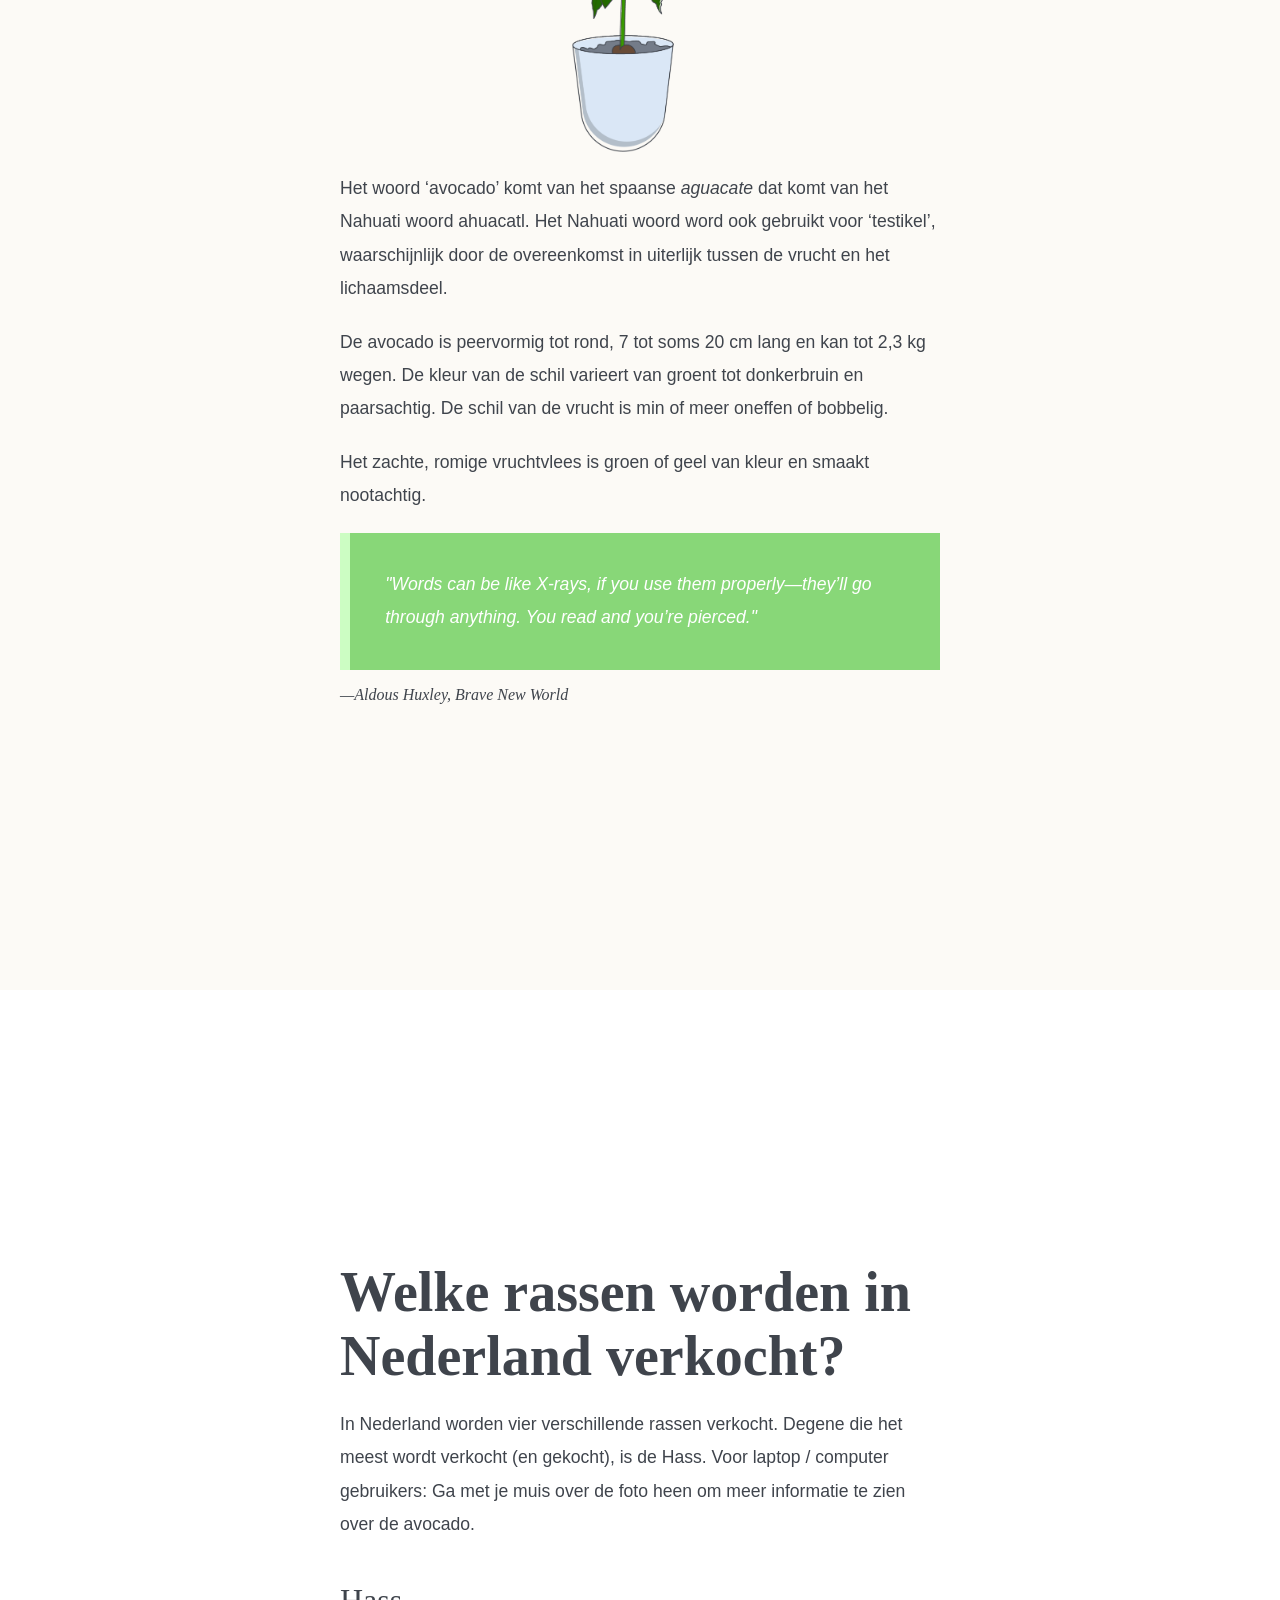
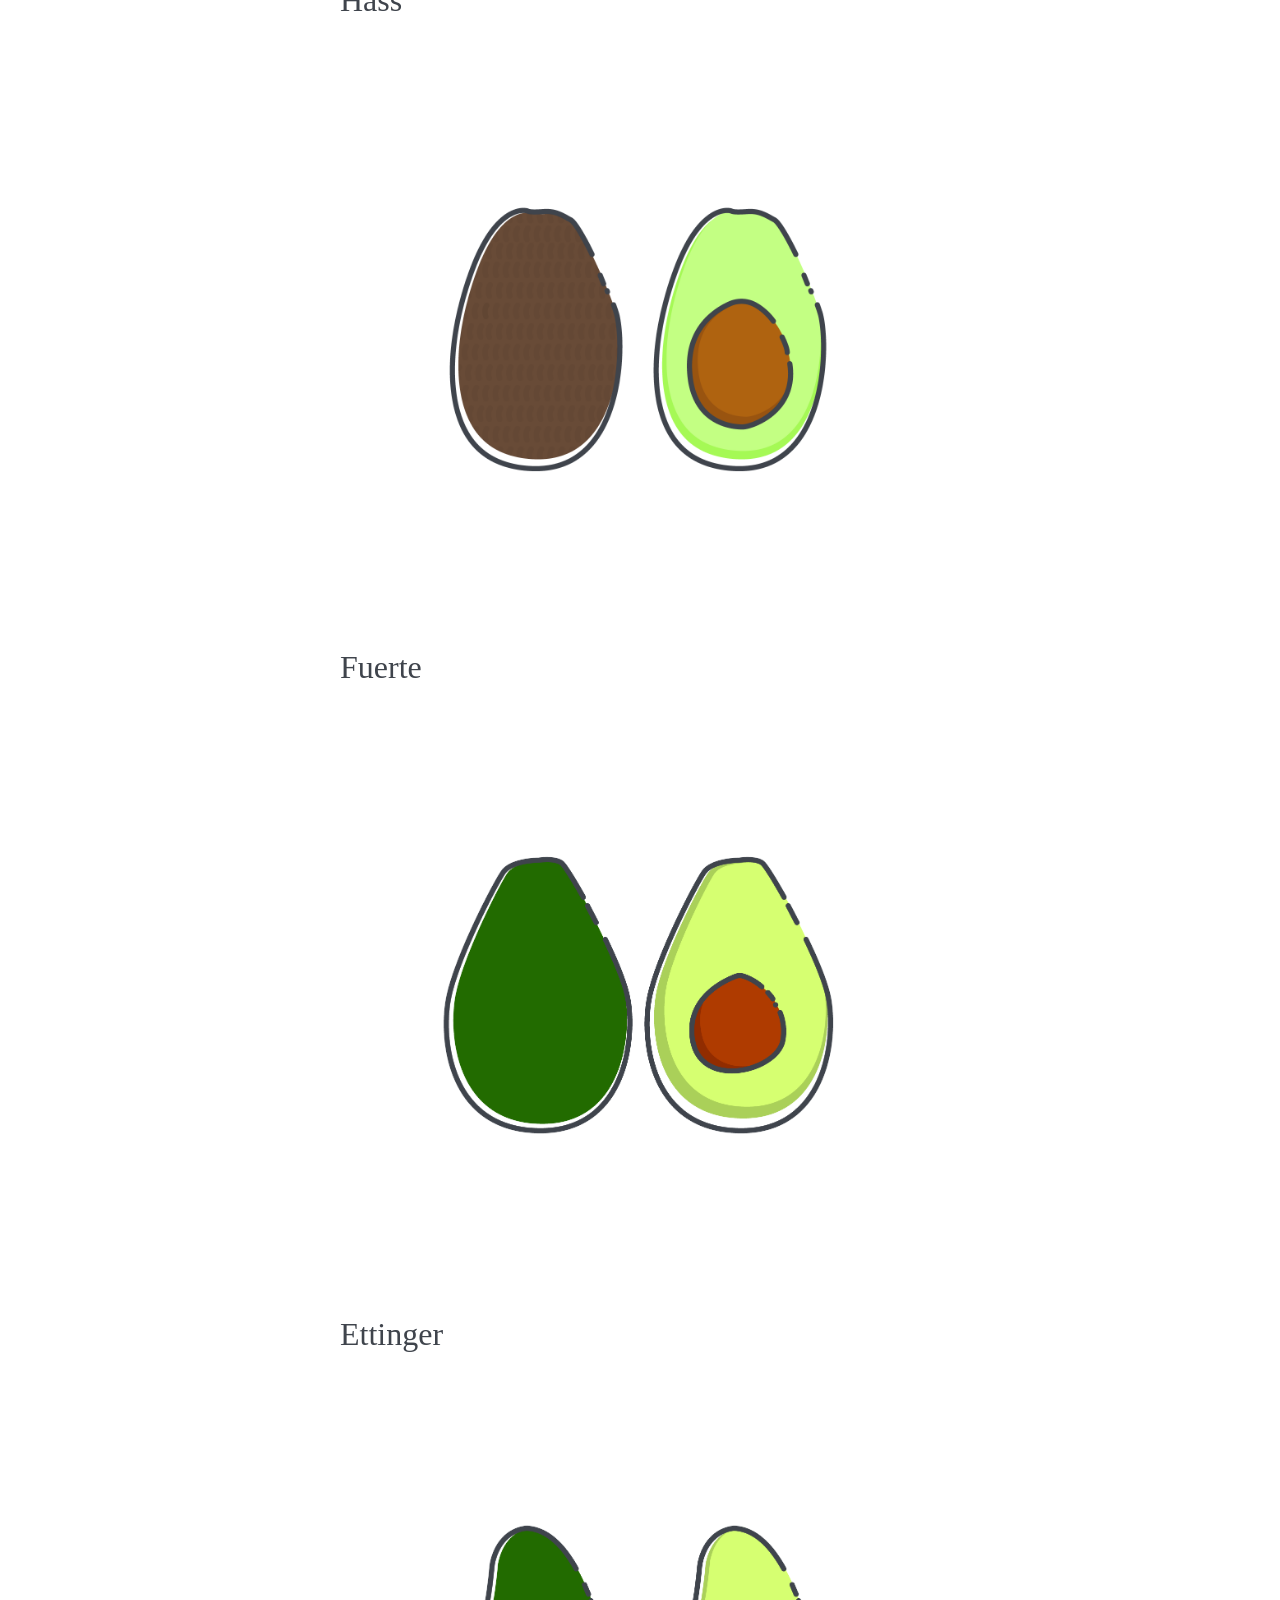
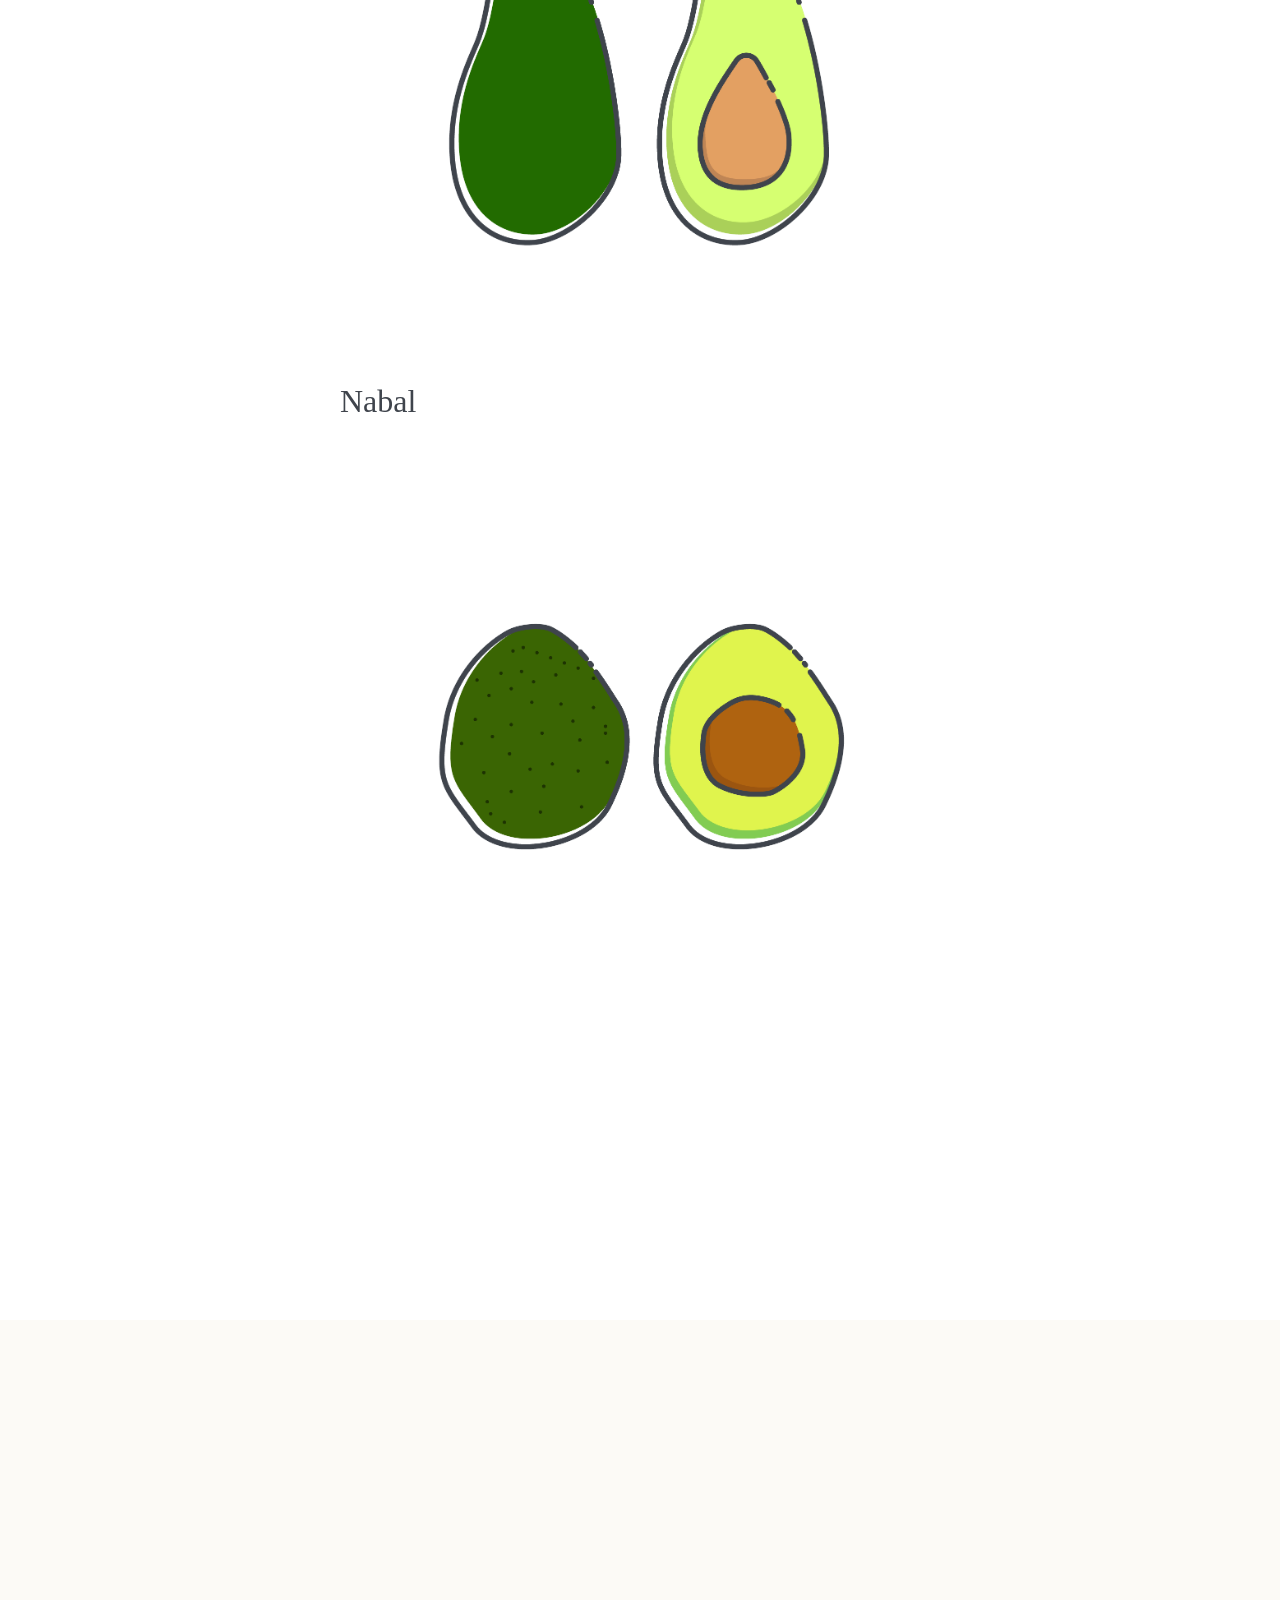
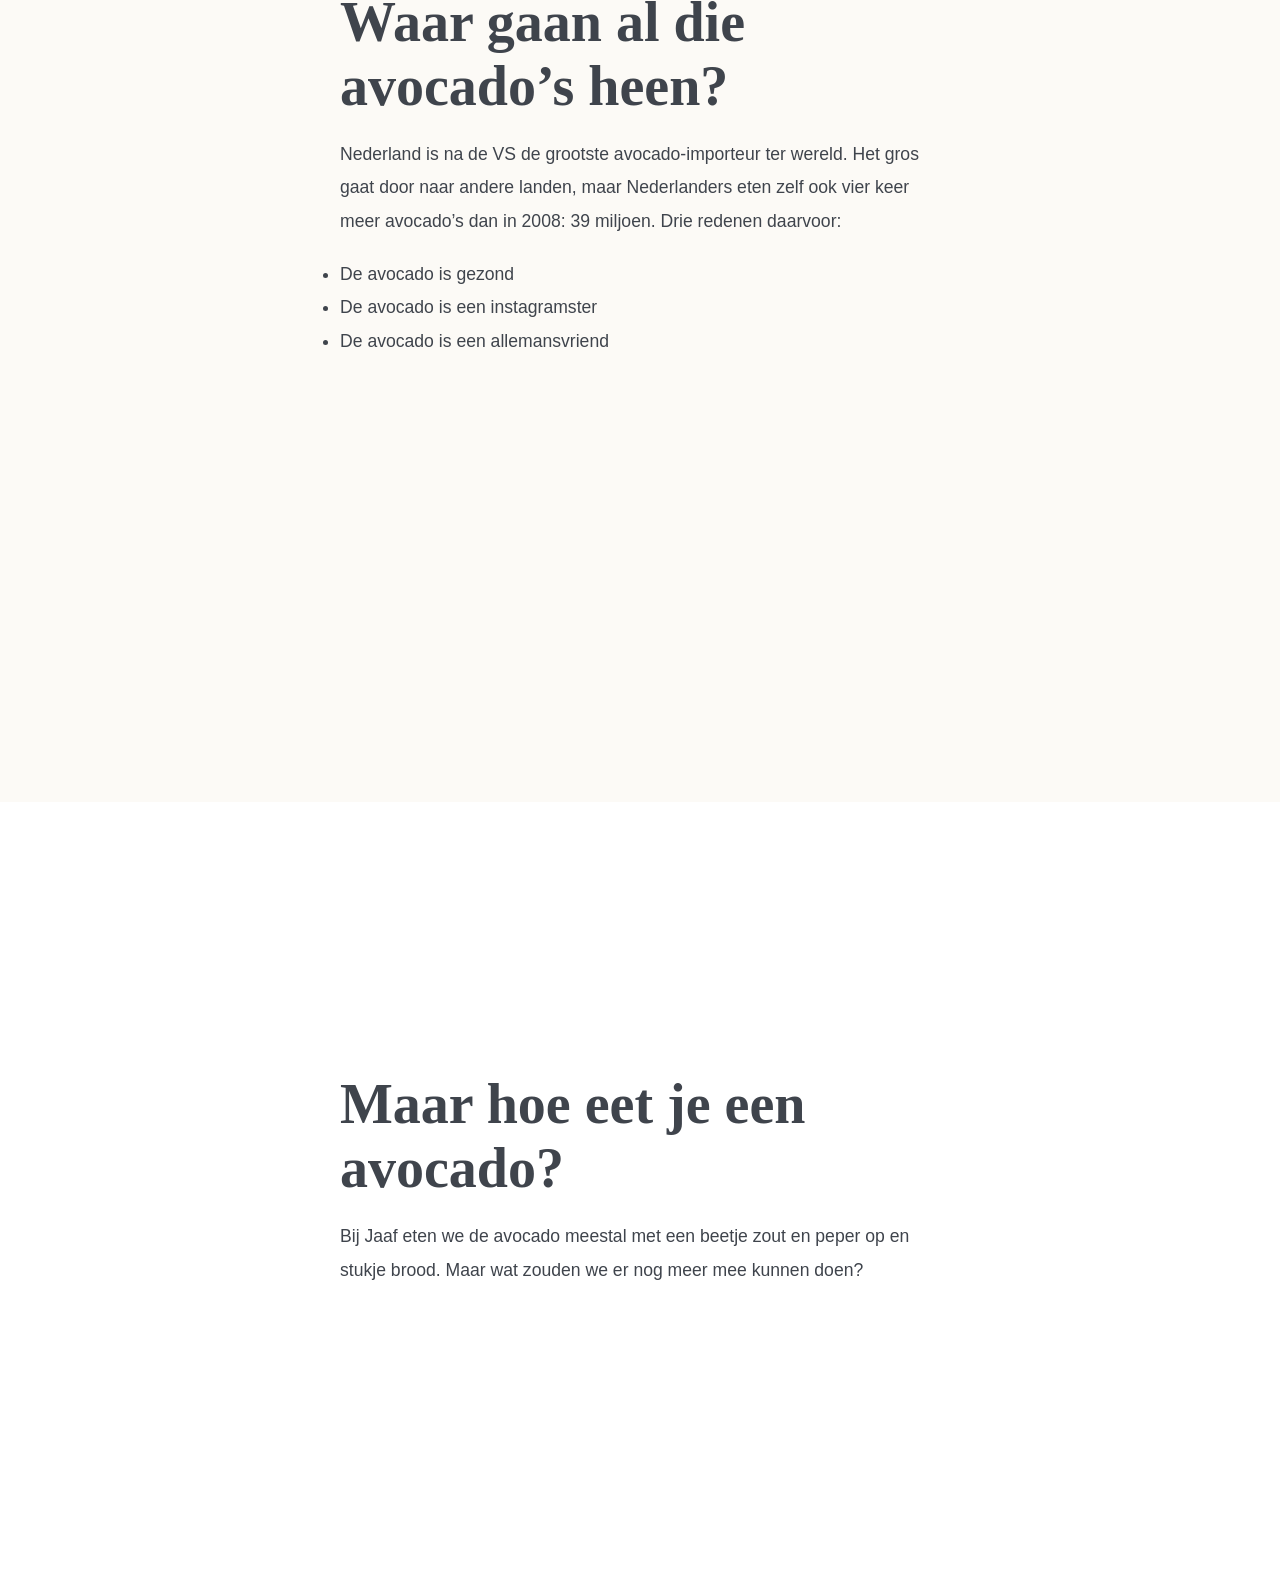
==== commit e1ab3eb0: "Add files via upload" ====
--- a/index.html
+++ b/index.html
@@ -15,10 +15,10 @@
 			<header>
 				<div class="parallax">
 					<h1>Avocado’s bij</h1>
-					<img src="media/img/logo.png" alt="a logo"/>
-					
+					<img src="media/img/logo.png" alt="Het logo van Jaaf Design"/>
+
 					<figure>
-						<img src="media/img/avo.gif" alt="Geanimeerde avocado's die vallen" />
+						<img src="media/img/avo-oneloop.gif" alt="Geanimeerde avocado's die vallen" />
 					</figure>
 					
 					</div> 
@@ -40,6 +40,10 @@
 					consumptie geschikte vrucht, de avocado of ook wel advocaatpeer genoemd.
 				</p> 
 
+				<div class="avoboom">
+					<img src="media/img/avo-boom.png" alt="Een illustratie van een avocado boom"/>
+				</div>
+				
 				<p>
 					Het woord ‘avocado’ komt van het spaanse <i>aguacate</i> <span class="show_info">"De spaanse benaming"</span>dat komt van het Nahuati woord ahuacatl. Het Nahuati 
 					woord word ook gebruikt voor ‘testikel’, waarschijnlijk door de overeenkomst in uiterlijk tussen de vrucht 
@@ -69,60 +73,32 @@
 				<h1>Welke rassen worden in Nederland verkocht?</h1>
 				<p>
 					In Nederland worden vier verschillende rassen verkocht. Degene die het meest wordt verkocht (en gekocht), 
-					is de Hass.
+					is de Hass. <em>Voor laptop / computer gebruikers: Ga met je muis over de foto heen om meer informatie te zien over de avocado.</em>
 				</p>
 
 				<div class="avo-info">
 					<div class="one">
 						<figcaption>Hass</figcaption>
 						<figure></figure>
-						<ul>
-							<li>Ovaal, pyriform</li>
-							<li>Dikke, donkergroene/paarse en ruwe schil</li>
-							<li>Gemiddeld gewicht: 250-350 gr</li>
-							<li>Vetgehalte: ca. 18-20%</li>
-							<li>Notig en bijzonder aromatisch</li>
-							<li>Guatemalan race</li>
-						</ul>
+
 					</div>
 
 					<div class="two">
 						<figcaption>Fuerte</figcaption>		
 						<figure></figure>
-						<ul>
-							<li>Peervormig, obovate</li>
-							<li>Gladde, groene schil</li>
-							<li>Gemiddeld gewicht: 200-400 gr</li>
-							<li>Vetgehalte: 16-18%</li>
-							<li>Romig</li>
-							<li>Mexican x Guatemalan hybrid</li>		
-						</ul>		
+
 					</div>
 
 					<div class="three"> 
 						<figcaption>Ettinger</figcaption>
 						<figure></figure>
-						<ul>
-							<li>Dikke hals, narrowly obovate</li>
-							<li>Lichtgroene, fijne, en vrij gladde schil</li>
-							<li>Gemiddeld gewicht: 250-350 gr</li>
-							<li>Vetgehalte: 18-22%</li>
-							<li>Romig en zonder vezels</li>
-							<li>Mexican x Guatemalan hybrid</li>									
-						</ul>
+
 					</div>
 
 					<div class="four">
 						<figcaption>Nabal</figcaption>
 						<figure></figure>
-						<ul>
-							<li>Dik, bijna rond</li>
-							<li>Donkergroene/bruine schil, zeer dik en vrij glad</li>
-							<li>Gemiddeld gewicht: 300-500 gr</li>
-							<li>Vetgehalte: ca. 15%</li>
-							<li>Romig</li>
-							<li>Guatemalan race</li>
-						</ul>
+
 					</div>
 				</div>
 			</section>
@@ -140,7 +116,9 @@
 					<li>De avocado is een instagramster</li>
 					<li>De avocado is een allemansvriend</li>
 				</ul>
-				<video></video>
+				<video src="media/vid/data-avocado.mp4" autoplay muted>
+					Uw browser ondersteunt het element <code>video</code> niet.>
+				</video>
 			</section>
 		</article>
 
--- a/css/main.css
+++ b/css/main.css
@@ -165,6 +165,18 @@
   color: var(--neutral-dark);
 }
 
+/* #BOOM-AVOCADO */
+.avoboom {
+  z-index: 1;
+  width: 600px;
+}
+
+.avoboom img{
+  width: 200px;
+  display: block;
+  margin: 0 auto;
+}
+
 /* #AVOCADO-INFO */
 .avo-info{
   width: 600px;
@@ -201,7 +213,7 @@
 
 .one figure{
   background-repeat: no-repeat;
-  background-image: url("../media/img/avocados/hass-avocado.jpg");
+  background-image: url("../media/img/avocados/hass.png");
 
   -webkit-transition: background-image 0.5s ease-in-out;
   transition: background-image 0.5s ease-in-out;
@@ -209,7 +221,7 @@
 
 .two figure{
   background-repeat: no-repeat;
-  background-image: url("../media/img/avocados/fuerte-avocado.jpg");
+  background-image: url("../media/img/avocados/fuerte.png");
 
   -webkit-transition: background-image 0.5s ease-in-out;
   transition: background-image 0.5s ease-in-out;
@@ -217,7 +229,7 @@
 
 .three figure{
   background-repeat: no-repeat;
-  background-image: url("../media/img/avocados/ettinger-avocado.jpg");
+  background-image: url("../media/img/avocados/ettinger.png");
 
   -webkit-transition: background-image 0.5s ease-in-out;
   transition: background-image 0.5s ease-in-out;
@@ -225,21 +237,35 @@
 
 .four figure{
   background-repeat: no-repeat;
-  background-image: url("../media/img/avocados/nabal-avocado.jpg");
+  background-image: url("../media/img/avocados/nabal.png");
 
   -webkit-transition: background-image 0.5s ease-in-out;
   transition: background-image 0.5s ease-in-out;
 }
 
 .one figure:hover{
-  background-image: url("../media/img/avocados/hass-avocado-info.jpg");
+  background-image: url("../media/img/avocados/hass-info.png");
 
   -webkit-transition: background-image 0.5s ease-in-out;
   transition: background-image 0.5s ease-in-out;
 }
 
 .two figure:hover{
-  background-image: url("../media/img/avocados/fuerte-avocado-info.jpg");
+  background-image: url("../media/img/avocados/fuerte-info.png");
+
+  -webkit-transition: background-image 0.5s ease-in-out;
+  transition: background-image 0.5s ease-in-out;
+}
+
+.three figure:hover{
+  background-image: url("../media/img/avocados/ettinger-info.png");
+
+  -webkit-transition: background-image 0.5s ease-in-out;
+  transition: background-image 0.5s ease-in-out;
+}
+
+.four figure:hover{
+  background-image: url("../media/img/avocados/nabal-info.png");
 
   -webkit-transition: background-image 0.5s ease-in-out;
   transition: background-image 0.5s ease-in-out;
@@ -270,6 +296,14 @@
     padding: 2em;
   }
 
+ .avoboom{
+    width: 100%;
+  }
+
+ .avoboom img{
+    width: 150px;
+  }
+
   /*#MAIN*/
   p i:hover{
     color: var(--neutral-dark);
@@ -283,14 +317,14 @@
     width:100%;
   }
   .one figure{
-    background-image: url("../media/img/avocados/hass-avocado-info.jpg");
+    background-image: url("../media/img/avocados/hass-info.png");
   
     -webkit-transition: background-image 0.5s ease-in-out;
     transition: background-image 0.5s ease-in-out;
   }
 
   .two figure{
-    background-image: url("../media/img/avocados/fuerte-avocado-info.jpg");
+    background-image: url("../media/img/avocados/fuerte-info.png");
   
     -webkit-transition: background-image 0.5s ease-in-out;
     transition: background-image 0.5s ease-in-out;
@@ -298,7 +332,7 @@
 
   .three figure{
     background-repeat: no-repeat;
-    background-image: url("../media/img/avocados/ettinger-avocado.jpg");
+    background-image: url("../media/img/avocados/ettinger-info.png");
   
     -webkit-transition: background-image 0.5s ease-in-out;
     transition: background-image 0.5s ease-in-out;
@@ -306,18 +340,16 @@
   
   .four figure{
     background-repeat: no-repeat;
-    background-image: url("../media/img/avocados/nabal-avocado.jpg");
+    background-image: url("../media/img/avocados/nabal-info.png");
   
     -webkit-transition: background-image 0.5s ease-in-out;
     transition: background-image 0.5s ease-in-out;
   }
 
-  .avo-info figure li:nth-child(1){
-    margin-top: -10px;
-  }
   .one figure, .two figure, .three figure, .four figure{
-    height: 300px;
-    background-size: 600px;
-  }
-}
-
+    height: 400px;
+    background-size: 100%;
+    background-position: center;
+  }
+}
+
